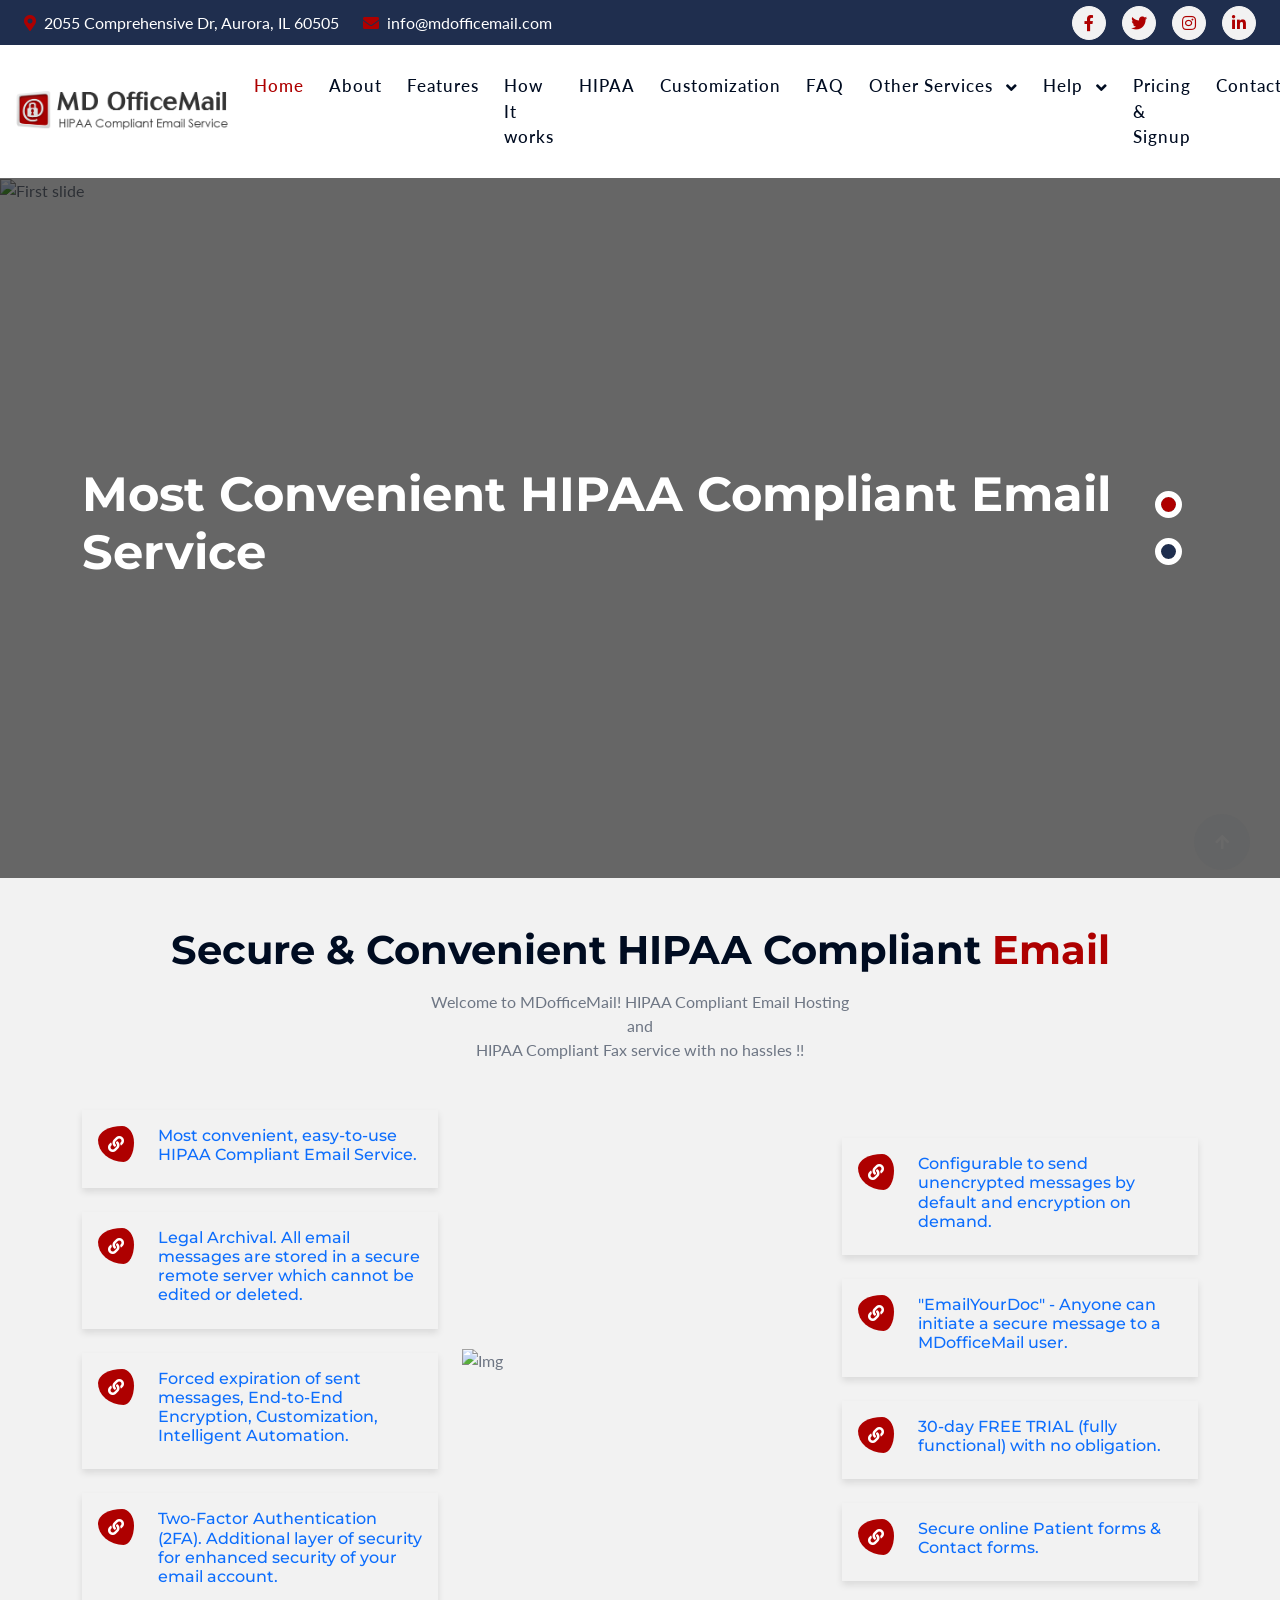
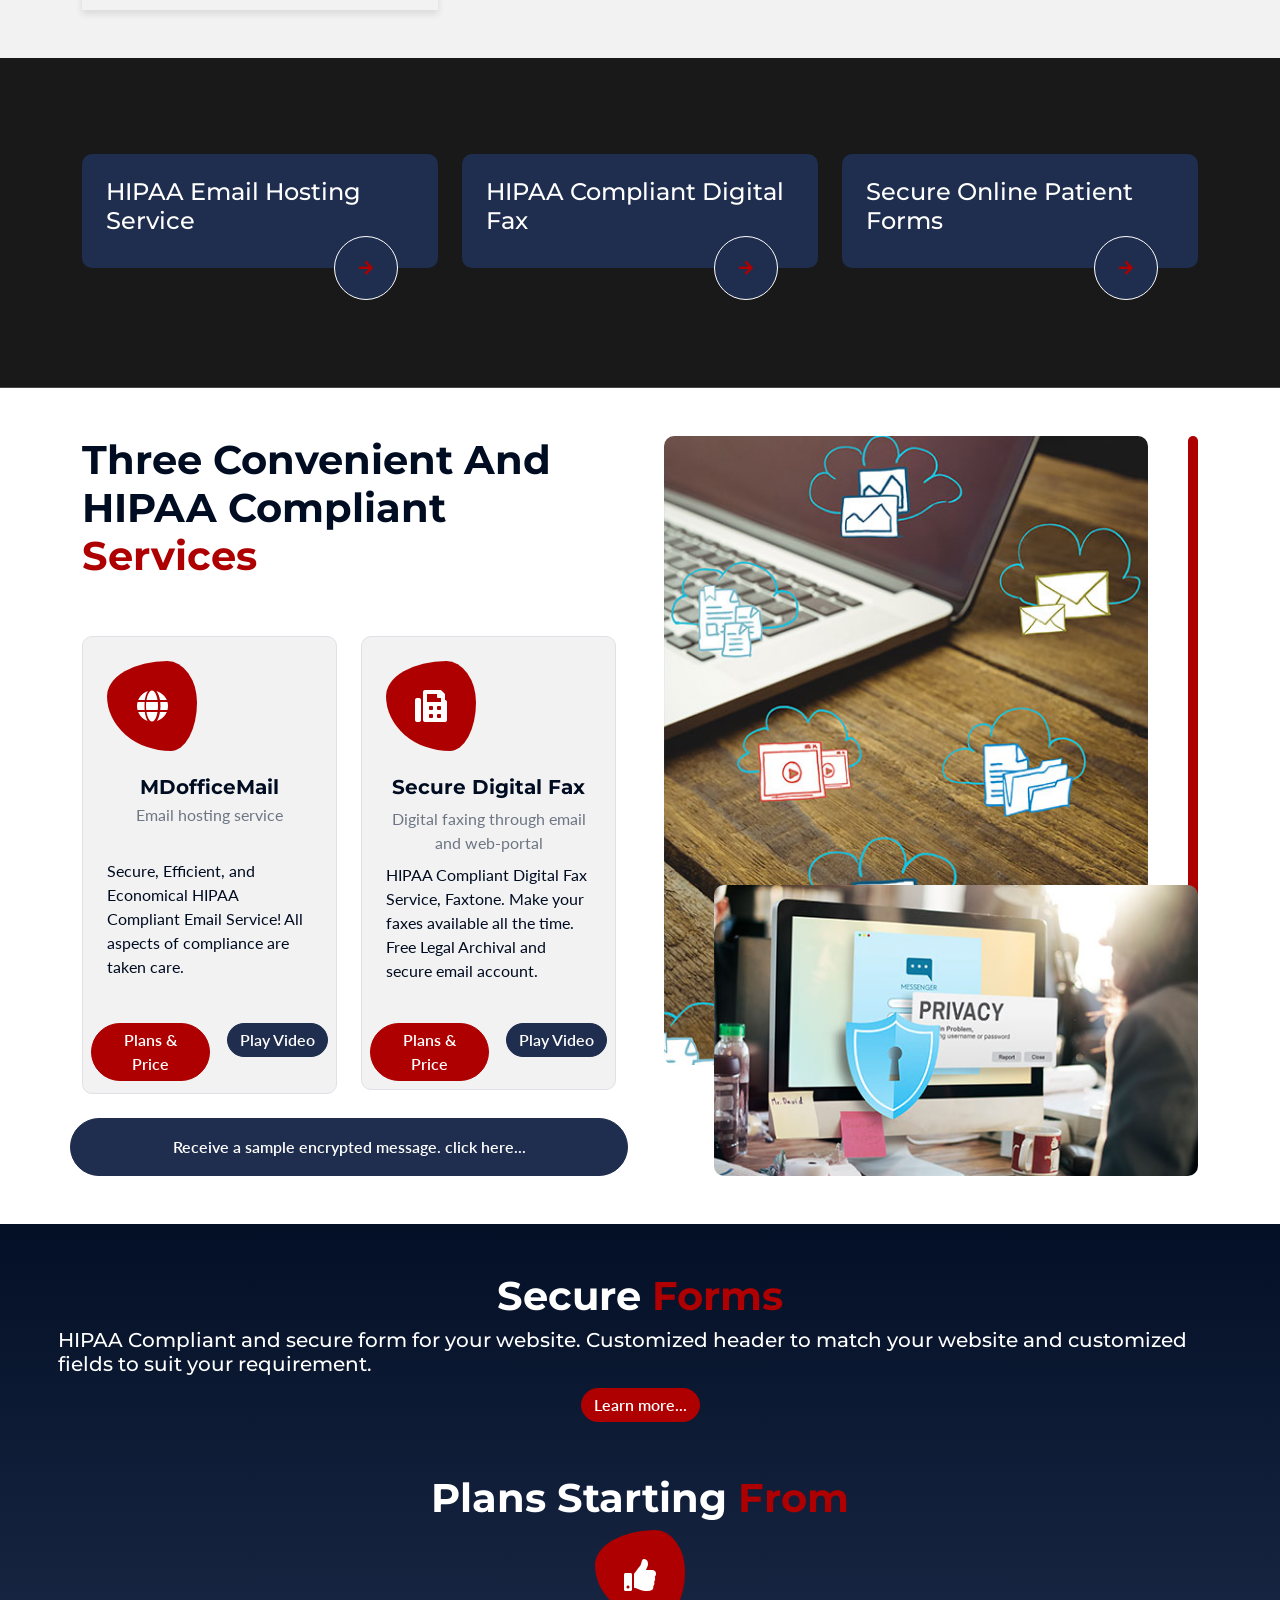
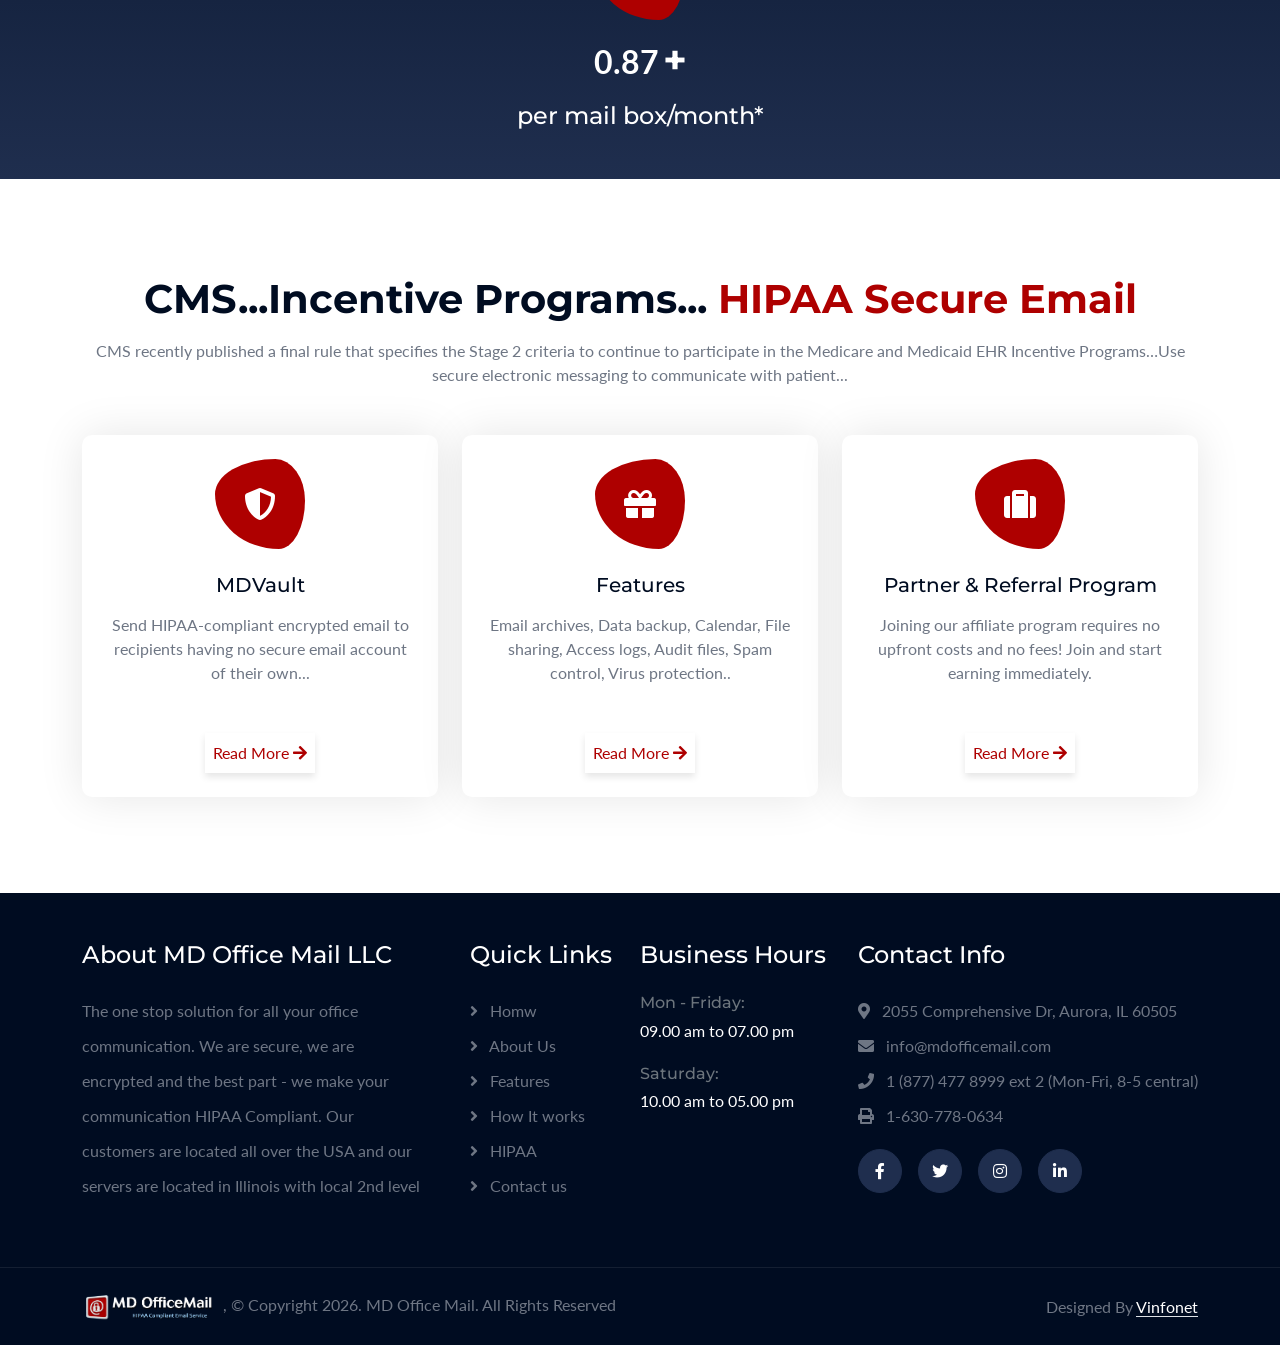
==== mdofficemail2/index.html @ 96d179c7 "first commit" ====
<!DOCTYPE html>
<html lang="en">

<head>
    <meta charset="utf-8">
    <title>HIPAA Compliant Email</title>
    <meta content="width=device-width, initial-scale=1.0" name="viewport">
    <meta content="" name="keywords">
    <meta content="" name="description">

    <!-- Google Web Fonts -->
    <link rel="preconnect" href="https://fonts.googleapis.com">
    <link rel="preconnect" href="https://fonts.gstatic.com" crossorigin>
    <link
        href="https://fonts.googleapis.com/css2?family=Lato:ital,wght@0,400;0,700;0,900;1,400;1,700;1,900&family=Montserrat:ital,wght@0,100..900;1,100..900&display=swap"
        rel="stylesheet">

    <!-- Icon Font Stylesheet -->
    <link rel="stylesheet" href="https://use.fontawesome.com/releases/v5.15.4/css/all.css" />
    <link href="https://cdn.jsdelivr.net/npm/bootstrap-icons@1.4.1/font/bootstrap-icons.css" rel="stylesheet">

    <!-- Libraries Stylesheet -->
    <link href="lib/animate/animate.min.css" rel="stylesheet">
    <link href="lib/owlcarousel/assets/owl.carousel.min.css" rel="stylesheet">


    <!-- Customized Bootstrap Stylesheet -->
    <link href="css/bootstrap.min.css" rel="stylesheet">

    <!-- Template Stylesheet -->
    <link href="css/style.css" rel="stylesheet">
</head>

<body>

    <!-- Spinner Start -->
    <div id="spinner"
        class="show bg-white position-fixed translate-middle w-100 vh-100 top-50 start-50 d-flex align-items-center justify-content-center">
        <div class="spinner-border text-primary" style="width: 3rem; height: 3rem;" role="status">
            <span class="sr-only">Loading...</span>
        </div>
    </div>
    <!-- Spinner End -->

    <!-- Topbar Start -->
    <div class="container-fluid topbar bg-secondary d-none d-xl-block w-100">
        <div class="container-fluid">
            <div class="row gx-0 align-items-center" style="height: 45px;">
                <div class="col-lg-6 text-center text-lg-start mb-lg-0">
                    <div class="d-flex flex-wrap">
                        <a href="#" class="text-white me-4"><i class="fas fa-map-marker-alt text-primary me-2"></i>2055
                            Comprehensive Dr, Aurora, IL 60505</a>

                        <a href="mailto:example@gmail.com" class="text-white me-0"><i
                                class="fas fa-envelope text-primary me-2"></i>info@mdofficemail.com</a>
                    </div>
                </div>
                <div class="col-lg-6 text-center text-lg-end">
                    <div class="d-flex align-items-center justify-content-end">
                        <a href="#" class="btn btn-light btn-sm-square rounded-circle me-3"><i
                                class="fab fa-facebook-f"></i></a>
                        <a href="#" class="btn btn-light btn-sm-square rounded-circle me-3"><i
                                class="fab fa-twitter"></i></a>
                        <a href="#" class="btn btn-light btn-sm-square rounded-circle me-3"><i
                                class="fab fa-instagram"></i></a>
                        <a href="#" class="btn btn-light btn-sm-square rounded-circle me-0"><i
                                class="fab fa-linkedin-in"></i></a>
                    </div>
                </div>
            </div>
        </div>
    </div>
    <!-- Topbar End -->

    <!-- Navbar & Hero Start -->
    <div class="container-fluid nav-bar sticky-top px-0 px-lg-0 py-2 py-lg-0">
        <div class="container-fluid">
            <nav class="navbar navbar-expand-lg navbar-light">
                <a href="" class="navbar-brand p-0">

                    <img src="img/logo.png" alt="Logo">
                </a>
                <button class="navbar-toggler" type="button" data-bs-toggle="collapse" data-bs-target="#navbarCollapse">
                    <span class="fa fa-bars"></span>
                </button>
                <div class="collapse navbar-collapse" id="navbarCollapse">
                    <div class="navbar-nav mx-auto py-0">
                        <a href="index.html" class="nav-item nav-link active">Home</a>
                        <a href="about.html" class="nav-item nav-link">About</a>
                        <a href="features.html" class="nav-item nav-link">Features</a>
                        <a href="how-it-works.html" class="nav-item nav-link">How It works</a>
                        <a href="hipaa.html" class="nav-item nav-link">HIPAA</a>
                        <a href="customization.html" class="nav-item nav-link">Customization</a>
                        <a href="faq.html" class="nav-item nav-link">FAQ</a>
                        <div class="nav-item dropdown">
                            <a href="#" class="nav-link dropdown-toggle" data-bs-toggle="dropdown">Other Services </a>
                            <div class="dropdown-menu m-0">
                                <a href="feature.html" class="dropdown-item">Our Feature</a>
                                <a href="cars.html" class="dropdown-item">Our Cars</a>
                                <a href="team.html" class="dropdown-item">Our Team</a>
                                <a href="testimonial.html" class="dropdown-item">Testimonial</a>
                                <a href="404.html" class="dropdown-item">404 Page</a>
                            </div>
                        </div>
                        <div class="nav-item dropdown">
                            <a href="#" class="nav-link dropdown-toggle" data-bs-toggle="dropdown">Help </a>
                            <div class="dropdown-menu m-0">
                                <a href="feature.html" class="dropdown-item">Our Feature</a>
                                <a href="cars.html" class="dropdown-item">Our Cars</a>
                                <a href="team.html" class="dropdown-item">Our Team</a>
                                <a href="testimonial.html" class="dropdown-item">Testimonial</a>
                                <a href="404.html" class="dropdown-item">404 Page</a>
                            </div>
                        </div>

                        <a href="pricing-signup.html" class="nav-item nav-link">Pricing & Signup</a>

                        <a href="contact.html" class="nav-item nav-link">Contact</a>
                    </div>
                    <a href="#" class="btn btn-primary rounded-pill py-2 px-4">Login</a>
                </div>
            </nav>
        </div>
    </div>
    <!-- Navbar & Hero End -->

    <!-- Carousel Start -->
    <div class="header-carousel">
        <div id="carouselId" class="carousel slide" data-bs-ride="carousel" data-bs-interval="30000"
            data-bs-interval="true">
            <ol class="carousel-indicators">
                <li data-bs-target="#carouselId" data-bs-slide-to="0" class="active" aria-current="true"
                    aria-label="First slide"></li>
                <li data-bs-target="#carouselId" data-bs-slide-to="1" aria-label="Second slide"></li>
            </ol>
            <div class="carousel-inner" role="listbox">
                <div class="carousel-item active">
                    <img src="img/carousel-1.jpg" class="img-fluid w-100" alt="First slide" />
                    <div class="carousel-caption">
                        <div class="container py-4">
                            <div class="row g-5">

                                <div class="col-lg-12 d-none d-lg-flex fadeInRight animated"
                                    data-animation="fadeInRight" data-delay="1s" style="animation-delay: 1s;">
                                    <div class="text-start">
                                        <h1 class="display-5 text-white">Most Convenient HIPAA Compliant Email Service
                                        </h1>

                                    </div>
                                </div>
                            </div>
                        </div>
                    </div>
                </div>
                <div class="carousel-item ">
                    <img src="img/carousel-1.jpg" class="img-fluid w-100" alt="First slide" />
                    <div class="carousel-caption">
                        <div class="container py-4">
                            <div class="row g-5">

                                <div class="col-lg-12 d-none d-lg-flex fadeInRight animated"
                                    data-animation="fadeInRight" data-delay="1s" style="animation-delay: 1s;">
                                    <div class="text-start">
                                        <h1 class="display-5 text-white">Most Convenient HIPAA Compliant Email Service
                                        </h1>

                                    </div>
                                </div>
                            </div>
                        </div>
                    </div>
                </div>
            </div>
        </div>
    </div>
    <!-- Carousel End -->

    <!-- Secure & Convenient HIPAA Compliant Email Start -->
    <div class="container-fluid feature py-5">
        <div class="container ">
            <div class="text-center mx-auto pb-5 wow fadeInUp" data-wow-delay="0.1s">
                <h1 class="display-6 text-capitalize mb-3">Secure & Convenient HIPAA Compliant <span
                        class="text-primary">Email</span></h1>
                <p class="mb-0">
                    Welcome to MDofficeMail! HIPAA Compliant Email Hosting
                    <br>
                    and
                    <br>
                    HIPAA Compliant Fax service with no hassles !!
                </p>
            </div>
            <div class="row g-4 align-items-center">
                <div class="col-xl-4">
                    <div class="row gy-4 gx-0">
                        <div class="col-12 wow fadeInUp shadow-lg p-3" data-wow-delay="0.1s">
                            <div class="feature-item">
                                <div class="feature-icon">
                                    <span class="fa fa-link fa-1x text-white"></span>
                                </div>
                                <div class="ms-4">
                                    <h6 class="fs-6"><a href="" class="text-blue">
                                            Most convenient, easy-to-use HIPAA Compliant Email Service.
                                        </a> </h6>
                                </div>
                            </div>
                        </div>
                        <div class="col-12 wow fadeInUp shadow-lg p-3" data-wow-delay="0.1s">
                            <div class="feature-item">
                                <div class="feature-icon">
                                    <span class="fa fa-link fa-1x text-white"></span>
                                </div>
                                <div class="ms-4">
                                    <h6 class="fs-6"><a href="" class="text-blue">
                                            Legal Archival. All email messages are stored in a secure remote server
                                            which cannot be edited or deleted.
                                        </a> </h6>
                                </div>
                            </div>
                        </div>
                        <div class="col-12 wow fadeInUp shadow-lg p-3" data-wow-delay="0.1s">
                            <div class="feature-item">
                                <div class="feature-icon">
                                    <span class="fa fa-link fa-1x text-white"></span>
                                </div>
                                <div class="ms-4">
                                    <h6 class="fs-6"><a href="" class="text-blue">
                                            Forced expiration of sent messages, End-to-End Encryption, Customization,
                                            Intelligent Automation.
                                        </a> </h6>
                                </div>
                            </div>
                        </div>
                        <div class="col-12 wow fadeInUp shadow-lg p-3" data-wow-delay="0.1s">
                            <div class="feature-item">
                                <div class="feature-icon">
                                    <span class="fa fa-link fa-1x text-white"></span>
                                </div>
                                <div class="ms-4">
                                    <h6 class="fs-6"><a href="" class="text-blue">
                                            Two-Factor Authentication (2FA). Additional layer of security for enhanced
                                            security of your email account.
                                        </a> </h6>
                                </div>
                            </div>
                        </div>



                    </div>
                </div>
                <div class="col-lg-12 col-xl-4 wow fadeInUp" data-wow-delay="0.2s">
                    <img src="img/Secure-convenient.jpg" class="img-fluid w-100" style="object-fit: cover;" alt="Img">
                </div>
                <div class="col-xl-4">
                    <div class="row gy-4 gx-0">
                        <div class="col-12 wow fadeInUp shadow-lg p-3" data-wow-delay="0.1s">
                            <div class="feature-item">
                                <div class="feature-icon">
                                    <span class="fa fa-link fa-1x text-white"></span>
                                </div>
                                <div class="ms-4">
                                    <h6 class="fs-6"><a href="" class="text-blue">
                                            Configurable to send unencrypted messages by default and encryption on
                                            demand.
                                        </a> </h6>
                                </div>
                            </div>
                        </div>
                        <div class="col-12 wow fadeInUp shadow-lg p-3" data-wow-delay="0.1s">
                            <div class="feature-item">
                                <div class="feature-icon">
                                    <span class="fa fa-link fa-1x text-white"></span>
                                </div>
                                <div class="ms-4">
                                    <h6 class="fs-6"><a href="" class="text-blue">
                                            "EmailYourDoc" - Anyone can initiate a secure message to a MDofficeMail
                                            user.
                                        </a> </h6>
                                </div>
                            </div>
                        </div>
                        <div class="col-12 wow fadeInUp shadow-lg p-3" data-wow-delay="0.1s">
                            <div class="feature-item">
                                <div class="feature-icon">
                                    <span class="fa fa-link fa-1x text-white"></span>
                                </div>
                                <div class="ms-4">
                                    <h6 class="fs-6"><a href="" class="text-blue">
                                            30-day FREE TRIAL (fully functional) with no obligation.
                                        </a> </h6>
                                </div>
                            </div>
                        </div>
                        <div class="col-12 wow fadeInUp shadow-lg p-3" data-wow-delay="0.1s">
                            <div class="feature-item">
                                <div class="feature-icon">
                                    <span class="fa fa-link fa-1x text-white"></span>
                                </div>
                                <div class="ms-4">
                                    <h6 class="fs-6"><a href="" class="text-blue">
                                            Secure online Patient forms & Contact forms.
                                        </a> </h6>
                                </div>
                            </div>
                        </div>


                    </div>
                </div>
            </div>
        </div>
    </div>
    <!-- Secure & Convenient HIPAA Compliant Email End -->
 <!-- HIPAA Email Hosting Service  Start -->
    <div class="container-fluid steps py-5">
        <div class="container py-5">
          
         
            <div class="row g-4">
                <div class="col-lg-4 wow fadeInUp" data-wow-delay="0.1s">
                    <div class="steps-item p-4 mb-4">
                        <h4>  HIPAA Email Hosting Service </h4>
                        
              <a href="#" class="setps-number"><i class="fa fa-arrow-right text-primary" aria-hidden="true"></i></a>
                    </div>
                </div>
                <div class="col-lg-4 wow fadeInUp" data-wow-delay="0.3s">
                    <div class="steps-item p-4 mb-4">
                        <h4>  HIPAA Compliant Digital Fax</h4>
                       
                         <a href="#" class="setps-number"><i class="fa fa-arrow-right text-primary" aria-hidden="true"></i></a> 
                    </div>
                </div>
            <div class="col-lg-4 wow fadeInUp" data-wow-delay="0.3s">
                    <div class="steps-item p-4 mb-4">
                        <h4>    Secure Online Patient Forms</h4>
                       
                         <a href="#" class="setps-number"><i class="fa fa-arrow-right text-primary" aria-hidden="true"></i></a> 
                    </div>
                </div>
            </div>
        </div>
    </div>
    <!-- HIPAA Email Hosting Service  End -->

    <!-- Three convenient and HIPAA Compliant services Start -->
    <div class="container-fluid overflow-hidden about py-5">
        <div class="container ">
            <div class="row g-5">
                <div class="col-xl-6 wow fadeInLeft" data-wow-delay="0.2s">
                    <div class="about-item">
                        <div class="pb-5">
                            <h1 class="display-6 text-capitalize">Three convenient and HIPAA Compliant <span
                                    class="text-primary">services</span></h1>

                        </div>
                        <div class="row g-4">
                            <div class="col-lg-6">
                                <div class="about-item-inner border ">
                                    <div class="p-4">
                                        <div class="about-icon mb-4">
                                            <!-- <img src="img/about-icon-1.png" class="img-fluid w-50 h-50" alt="Icon"> -->
                                            <i class="fa fa-globe fa-2x text-white"></i>
                                        </div>
                                        <h5 class="mb-1 fw-bold">MDofficeMail</h5>
                                        <p class="mb-0">Email hosting service </p>
                                        <br>
                                        <p class="text-dark my-2 text-start">
                                            Secure, Efficient, and Economical HIPAA Compliant Email Service! All aspects
                                            of compliance are taken care.
                                        </p>

                                    </div>
                                    <div class="d-block col-12 p-2">
                                        <div class="col-lg-6 float-start">
                                            <a href="#" class="btn btn-primary rounded-pill py-1 my-1   float-start ">
                                                Plans & Price</a>
                                        </div>
                                        <div class="col-lg-6 float-end d-flex justify-content-end align-items-center">
                                            <a href="#"
                                                class="btn btn-secondary rounded-pill py-1 my-1  float-start">Play
                                                Video</a>
                                        </div>
                                    </div>

                                </div>
                                
                            </div>
                            <div class="col-lg-6">
                                <div class="about-item-inner border ">

                                    <div class="p-4">
                                        <div class="about-icon mb-4">
                                            <i class="fa fa-fax fa-2x text-white"></i>
                                        </div>
                                        <h5 class=" fw-bold">Secure Digital Fax</h5>
                                        <p class="mb-0">Digital faxing through email and web-portal</p>
                                        <p class="text-dark my-2 text-start">
                                            HIPAA Compliant Digital Fax Service, Faxtone. Make your faxes available all
                                            the time. Free Legal Archival and secure email account.
                                        </p>
                                    </div>
                                    <div class="d-block col-12 p-2">
                                        <div class="col-lg-6 float-start">
                                            <a href="#" class="btn btn-primary rounded-pill py-1   float-start "> Plans
                                                & Price</a>
                                        </div>
                                        <div class="col-lg-6 float-end d-flex justify-content-end align-items-center">
                                            <a href="#" class="btn btn-secondary rounded-pill py-1 float-start"> Play
                                                Video</a>
                                        </div>
                                    </div>
                                </div>
                            </div>
                            <a href="#" class="btn btn-secondary rounded-pill d-flex justify-content-center py-3">
 Receive a sample encrypted message. click here...</a>
                        </div>


                    </div>
                </div>
                <div class="col-xl-6 wow fadeInRight" data-wow-delay="0.2s">
                    <div class="about-img">
                        <div class="img-1">
                            <img src="img/Three-convenient.jpg" class="img-fluid rounded h-100 w-100" alt="">
                        </div>
                        <div class="img-2">
                            <img src="img/Three-convenient2.jpg" class="img-fluid rounded w-100" alt="">
                        </div>
                    </div>
                </div>
                
            </div>
        </div>
    </div>
    <!-- Three convenient and HIPAA Compliant services  End -->

    <!-- Plans starting from stari -->
    <div class="container-fluid counter bg-secondary py-5">
        <div class="container ">
            <div class="row g-5">
                   <div class=" col-12 p-0 fadeInUp wow">
                    <h1 class="display-6 text-capitalize text-center text-white  ">Secure  <span class="text-primary">Forms</span></h1>
                 <h5 class="text-white">   HIPAA Compliant and secure form for your website. Customized header to match your website and customized fields to suit your requirement. 
                 </h5>
                 <div class="text-center">
                 <a href="#" class="btn btn-primary rounded-pill py-1 my-1 text-center ">
                                                Learn more...</a>
                </div>
                </div>
               
                <div class="col-md-12 col-lg-12 col-xl-12 wow fadeInUp" data-wow-delay="0.1s">
                  
                    <h1 class="display-6 text-white text-capitalize text-center ">  Plans starting   <span class="text-primary">from</span></h1>
                    <div class="counter-item text-center">
                        <div class="counter-item-icon mx-auto">
                            <i class="fas fa-thumbs-up fa-2x text-white"></i>
                        </div>
                        <div class="counter-counting my-3">
                            <span class="text-white fs-2 fw-bold" data-toggle="counter-up">2.91</span>
                            <span class="h1 fw-bold text-white">+</span>
                        </div>
                        <h4 class="text-white mb-0">per mail box/month*</h4>
                    </div>
                </div>
           
            </div>
        </div>
    </div>
    <!-- Plans starting from end -->

    <!-- CMS...Incentive Programs...HIPAA Secure Email Start -->
    <div class="container-fluid service py-5">
        <div class="container py-5">
            <div class="text-center mx-auto pb-5 wow fadeInUp" data-wow-delay="0.1s" >
                <h1 class="display-6 text-capitalize mb-3">CMS...Incentive Programs... <span class="text-primary">HIPAA Secure Email</span></h1>
                <p class="mb-0">CMS recently published a final rule that specifies the Stage 2 
                    criteria to continue to participate in the Medicare and Medicaid EHR Incentive Programs…Use secure electronic messaging to communicate with patient...
                </p>
            </div>
            <div class="row g-4">
                <div class="col-md-6 col-lg-4 wow fadeInUp" data-wow-delay="0.1s">
                    <div class="service-item p-4">
                        <div class="service-icon mb-4">
                            <i class=" fa fa-shield-alt text-white fa-2x"></i>
                        </div>
                        <h5 class="mb-3">MDVault</h5>
                        <p class="mb-0">Send HIPAA-compliant encrypted email to recipients having no secure email account of their own...</p>
                        <a href="#" class="bg-white shadow-lg p-2 mt-5">Read More <i class="fa fa-arrow-right"></i></a>
                    </div>
                </div>
               <div class="col-md-6 col-lg-4 wow fadeInUp" data-wow-delay="0.1s">
                    <div class="service-item p-4">
                        <div class="service-icon mb-4">
                            <i class="fa fa-gift text-white fa-2x"></i>
                        </div>
                        <h5 class="mb-3">Features</h5>
                        <p class="mb-0">Email archives, Data backup, Calendar, File sharing, Access logs, Audit files, Spam control, Virus protection..</p>
                        <a href="#" class="bg-white shadow-lg p-2 mt-5">Read More <i class="fa fa-arrow-right"></i></a>
                    </div>
                </div>
                  <div class="col-md-6 col-lg-4 wow fadeInUp" data-wow-delay="0.1s">
                    <div class="service-item p-4">
                        <div class="service-icon mb-4">
                            <i class="fa fa-suitcase text-white fa-2x"></i>
                        </div>
                        <h5 class="mb-3">Partner & Referral Program</h5>
                        <p class="mb-0">Joining our affiliate program requires no upfront costs and no fees! Join and start earning immediately.</p>
                        <a href="#" class="bg-white shadow-lg p-2 mt-5">Read More <i class="fa fa-arrow-right"></i></a>
                    </div>
                </div>
            </div>
        </div>
    </div>
    <!-- CMS...Incentive Programs...HIPAA Secure Email End -->

   
    <!-- Blog Start -->
    <!-- <div class="container-fluid blog py-5">
        <div class="container py-5">
            <div class="text-center mx-auto pb-5 wow fadeInUp" data-wow-delay="0.1s" style="max-width: 800px;">
                <h1 class="display-5 text-capitalize mb-3">Cental<span class="text-primary"> Blog & News</span></h1>
                <p class="mb-0">Lorem ipsum dolor sit amet, consectetur adipisicing elit. Ut amet nemo expedita
                    asperiores commodi accusantium at cum harum, excepturi, quia tempora cupiditate! Adipisci facilis
                    modi quisquam quia distinctio,
                </p>
            </div>
            <div class="row g-4">
                <div class="col-lg-4 wow fadeInUp" data-wow-delay="0.1s">
                    <div class="blog-item">
                        <div class="blog-img">
                            <img src="img/blog-1.jpg" class="img-fluid rounded-top w-100" alt="Image">
                        </div>
                        <div class="blog-content rounded-bottom p-4">
                            <div class="blog-date">30 Dec 2025</div>
                            <div class="blog-comment my-3">
                                <div class="small"><span class="fa fa-user text-primary"></span><span
                                        class="ms-2">Martin.C</span></div>
                                <div class="small"><span class="fa fa-comment-alt text-primary"></span><span
                                        class="ms-2">6 Comments</span></div>
                            </div>
                            <a href="#" class="h4 d-block mb-3">Rental Cars how to check driving fines?</a>
                            <p class="mb-3">Lorem, ipsum dolor sit amet consectetur adipisicing elit. Eius libero soluta
                                impedit eligendi? Quibusdam, laudantium.</p>
                            <a href="#" class="">Read More <i class="fa fa-arrow-right"></i></a>
                        </div>
                    </div>
                </div>
                <div class="col-lg-4 wow fadeInUp" data-wow-delay="0.3s">
                    <div class="blog-item">
                        <div class="blog-img">
                            <img src="img/blog-2.jpg" class="img-fluid rounded-top w-100" alt="Image">
                        </div>
                        <div class="blog-content rounded-bottom p-4">
                            <div class="blog-date">25 Dec 2025</div>
                            <div class="blog-comment my-3">
                                <div class="small"><span class="fa fa-user text-primary"></span><span
                                        class="ms-2">Martin.C</span></div>
                                <div class="small"><span class="fa fa-comment-alt text-primary"></span><span
                                        class="ms-2">6 Comments</span></div>
                            </div>
                            <a href="#" class="h4 d-block mb-3">Rental cost of sport and other cars</a>
                            <p class="mb-3">Lorem, ipsum dolor sit amet consectetur adipisicing elit. Eius libero soluta
                                impedit eligendi? Quibusdam, laudantium.</p>
                            <a href="#" class="">Read More <i class="fa fa-arrow-right"></i></a>
                        </div>
                    </div>
                </div>
                <div class="col-lg-4 wow fadeInUp" data-wow-delay="0.5s">
                    <div class="blog-item">
                        <div class="blog-img">
                            <img src="img/blog-3.jpg" class="img-fluid rounded-top w-100" alt="Image">
                        </div>
                        <div class="blog-content rounded-bottom p-4">
                            <div class="blog-date">27 Dec 2025</div>
                            <div class="blog-comment my-3">
                                <div class="small"><span class="fa fa-user text-primary"></span><span
                                        class="ms-2">Martin.C</span></div>
                                <div class="small"><span class="fa fa-comment-alt text-primary"></span><span
                                        class="ms-2">6 Comments</span></div>
                            </div>
                            <a href="#" class="h4 d-block mb-3">Document required for car rental</a>
                            <p class="mb-3">Lorem, ipsum dolor sit amet consectetur adipisicing elit. Eius libero soluta
                                impedit eligendi? Quibusdam, laudantium.</p>
                            <a href="#" class="">Read More <i class="fa fa-arrow-right"></i></a>
                        </div>
                    </div>
                </div>
            </div>
        </div>
    </div> -->
    <!-- Blog End -->

    <!-- Banner Start -->
    <!-- <div class="container-fluid banner pb-5 wow zoomInDown" data-wow-delay="0.1s">
        <div class="container pb-5">
            <div class="banner-item rounded">
                <img src="img/banner-1.jpg" class="img-fluid rounded w-100" alt="">
                <div class="banner-content">
                    <h2 class="text-primary">Rent Your Car</h2>
                    <h1 class="text-white">Interested in Renting?</h1>
                    <p class="text-white">Don't hesitate and send us a message.</p>
                    <div class="banner-btn">
                        <a href="#" class="btn btn-secondary rounded-pill py-3 px-4 px-md-5 me-2">WhatchApp</a>
                        <a href="#" class="btn btn-primary rounded-pill py-3 px-4 px-md-5 ms-2">Contact Us</a>
                    </div>
                </div>
            </div>
        </div>
    </div> -->
    <!-- Banner End -->

    <!-- Team Start -->
    <!-- <div class="container-fluid team pb-5">
        <div class="container pb-5">
            <div class="text-center mx-auto pb-5 wow fadeInUp" data-wow-delay="0.1s" style="max-width: 800px;">
                <h1 class="display-5 text-capitalize mb-3">Customer<span class="text-primary"> Suport</span> Center</h1>
                <p class="mb-0">Lorem ipsum dolor sit amet, consectetur adipisicing elit. Ut amet nemo expedita
                    asperiores commodi accusantium at cum harum, excepturi, quia tempora cupiditate! Adipisci facilis
                    modi quisquam quia distinctio,
                </p>
            </div>
            <div class="row g-4">
                <div class="col-md-6 col-lg-6 col-xl-3 wow fadeInUp" data-wow-delay="0.1s">
                    <div class="team-item p-4 pt-0">
                        <div class="team-img">
                            <img src="img/team-1.jpg" class="img-fluid rounded w-100" alt="Image">
                        </div>
                        <div class="team-content pt-4">
                            <h4>MARTIN DOE</h4>
                            <p>Profession</p>
                            <div class="team-icon d-flex justify-content-center">
                                <a class="btn btn-square btn-light rounded-circle mx-1" href=""><i
                                        class="fab fa-facebook-f"></i></a>
                                <a class="btn btn-square btn-light rounded-circle mx-1" href=""><i
                                        class="fab fa-twitter"></i></a>
                                <a class="btn btn-square btn-light rounded-circle mx-1" href=""><i
                                        class="fab fa-instagram"></i></a>
                                <a class="btn btn-square btn-light rounded-circle mx-1" href=""><i
                                        class="fab fa-linkedin-in"></i></a>
                            </div>
                        </div>
                    </div>
                </div>
                <div class="col-md-6 col-lg-6 col-xl-3 wow fadeInUp" data-wow-delay="0.3s">
                    <div class="team-item p-4 pt-0">
                        <div class="team-img">
                            <img src="img/team-2.jpg" class="img-fluid rounded w-100" alt="Image">
                        </div>
                        <div class="team-content pt-4">
                            <h4>MARTIN DOE</h4>
                            <p>Profession</p>
                            <div class="team-icon d-flex justify-content-center">
                                <a class="btn btn-square btn-light rounded-circle mx-1" href=""><i
                                        class="fab fa-facebook-f"></i></a>
                                <a class="btn btn-square btn-light rounded-circle mx-1" href=""><i
                                        class="fab fa-twitter"></i></a>
                                <a class="btn btn-square btn-light rounded-circle mx-1" href=""><i
                                        class="fab fa-instagram"></i></a>
                                <a class="btn btn-square btn-light rounded-circle mx-1" href=""><i
                                        class="fab fa-linkedin-in"></i></a>
                            </div>
                        </div>
                    </div>
                </div>
                <div class="col-md-6 col-lg-6 col-xl-3 wow fadeInUp" data-wow-delay="0.5s">
                    <div class="team-item p-4 pt-0">
                        <div class="team-img">
                            <img src="img/team-3.jpg" class="img-fluid rounded w-100" alt="Image">
                        </div>
                        <div class="team-content pt-4">
                            <h4>MARTIN DOE</h4>
                            <p>Profession</p>
                            <div class="team-icon d-flex justify-content-center">
                                <a class="btn btn-square btn-light rounded-circle mx-1" href=""><i
                                        class="fab fa-facebook-f"></i></a>
                                <a class="btn btn-square btn-light rounded-circle mx-1" href=""><i
                                        class="fab fa-twitter"></i></a>
                                <a class="btn btn-square btn-light rounded-circle mx-1" href=""><i
                                        class="fab fa-instagram"></i></a>
                                <a class="btn btn-square btn-light rounded-circle mx-1" href=""><i
                                        class="fab fa-linkedin-in"></i></a>
                            </div>
                        </div>
                    </div>
                </div>
                <div class="col-md-6 col-lg-6 col-xl-3 wow fadeInUp" data-wow-delay="0.7s">
                    <div class="team-item p-4 pt-0">
                        <div class="team-img">
                            <img src="img/team-4.jpg" class="img-fluid rounded w-100" alt="Image">
                        </div>
                        <div class="team-content pt-4">
                            <h4>MARTIN DOE</h4>
                            <p>Profession</p>
                            <div class="team-icon d-flex justify-content-center">
                                <a class="btn btn-square btn-light rounded-circle mx-1" href=""><i
                                        class="fab fa-facebook-f"></i></a>
                                <a class="btn btn-square btn-light rounded-circle mx-1" href=""><i
                                        class="fab fa-twitter"></i></a>
                                <a class="btn btn-square btn-light rounded-circle mx-1" href=""><i
                                        class="fab fa-instagram"></i></a>
                                <a class="btn btn-square btn-light rounded-circle mx-1" href=""><i
                                        class="fab fa-linkedin-in"></i></a>
                            </div>
                        </div>
                    </div>
                </div>
            </div>
        </div>
    </div> -->
    <!-- Team End -->

    <!-- Testimonial Start -->
    <!-- <div class="container-fluid testimonial pb-5">
        <div class="container pb-5">
            <div class="text-center mx-auto pb-5 wow fadeInUp" data-wow-delay="0.1s" style="max-width: 800px;">
                <h1 class="display-5 text-capitalize mb-3">Our Clients<span class="text-primary"> Riviews</span></h1>
                <p class="mb-0">Lorem ipsum dolor sit amet, consectetur adipisicing elit. Ut amet nemo expedita
                    asperiores commodi accusantium at cum harum, excepturi, quia tempora cupiditate! Adipisci facilis
                    modi quisquam quia distinctio,
                </p>
            </div>
            <div class="owl-carousel testimonial-carousel wow fadeInUp" data-wow-delay="0.1s">
                <div class="testimonial-item">
                    <div class="testimonial-quote"><i class="fa fa-quote-right fa-2x"></i>
                    </div>
                    <div class="testimonial-inner p-4">
                        <img src="img/testimonial-1.jpg" class="img-fluid" alt="">
                        <div class="ms-4">
                            <h4>Person Name</h4>
                            <p>Profession</p>
                            <div class="d-flex text-primary">
                                <i class="fas fa-star"></i>
                                <i class="fas fa-star"></i>
                                <i class="fas fa-star"></i>
                                <i class="fas fa-star"></i>
                                <i class="fas fa-star text-body"></i>
                            </div>
                        </div>
                    </div>
                    <div class="border-top rounded-bottom p-4">
                        <p class="mb-0">Lorem ipsum dolor sit amet consectetur adipisicing elit. Quam soluta neque ab
                            repudiandae reprehenderit ipsum eos cumque esse repellendus impedit.</p>
                    </div>
                </div>
                <div class="testimonial-item">
                    <div class="testimonial-quote"><i class="fa fa-quote-right fa-2x"></i>
                    </div>
                    <div class="testimonial-inner p-4">
                        <img src="img/testimonial-2.jpg" class="img-fluid" alt="">
                        <div class="ms-4">
                            <h4>Person Name</h4>
                            <p>Profession</p>
                            <div class="d-flex text-primary">
                                <i class="fas fa-star"></i>
                                <i class="fas fa-star"></i>
                                <i class="fas fa-star"></i>
                                <i class="fas fa-star text-body"></i>
                                <i class="fas fa-star text-body"></i>
                            </div>
                        </div>
                    </div>
                    <div class="border-top rounded-bottom p-4">
                        <p class="mb-0">Lorem ipsum dolor sit amet consectetur adipisicing elit. Quam soluta neque ab
                            repudiandae reprehenderit ipsum eos cumque esse repellendus impedit.</p>
                    </div>
                </div>
                <div class="testimonial-item">
                    <div class="testimonial-quote"><i class="fa fa-quote-right fa-2x"></i>
                    </div>
                    <div class="testimonial-inner p-4">
                        <img src="img/testimonial-3.jpg" class="img-fluid" alt="">
                        <div class="ms-4">
                            <h4>Person Name</h4>
                            <p>Profession</p>
                            <div class="d-flex text-primary">
                                <i class="fas fa-star"></i>
                                <i class="fas fa-star"></i>
                                <i class="fas fa-star text-body"></i>
                                <i class="fas fa-star text-body"></i>
                                <i class="fas fa-star text-body"></i>
                            </div>
                        </div>
                    </div>
                    <div class="border-top rounded-bottom p-4">
                        <p class="mb-0">Lorem ipsum dolor sit amet consectetur adipisicing elit. Quam soluta neque ab
                            repudiandae reprehenderit ipsum eos cumque esse repellendus impedit.</p>
                    </div>
                </div>
            </div>
        </div>
    </div> -->
    <!-- Testimonial End -->

    <!-- Footer Start -->
    <div class="container-fluid footer py-5 wow fadeIn" data-wow-delay="0.2s">
        <div class="container">
            <div class="row g-5">
                <div class="col-md-6 col-lg-6 col-xl-4">
                    <div class="footer-item d-flex flex-column">
                        <div class="footer-item">
                            <h4 class="text-white mb-4">About MD Office Mail LLC</h4>
                           
                            <p class="mb-3">
                                The one stop solution for all your office communication. We are secure, we are encrypted and the best 
                                part - we make your communication HIPAA Compliant. Our customers are located all over the USA and our servers are located in Illinois with local 2nd level

                            </p>
                        <!-- <img src="img/logowit.png" class="img-fluid  w-75"/> -->
                        </div>
                       
                    </div>
                </div>
                <div class="col-md-6 col-lg-6 col-xl-2">
                    <div class="footer-item d-flex flex-column">
                        <h4 class="text-white mb-4">Quick Links</h4>
                        <a href="#"><i class="fas fa-angle-right me-2"></i> Homw</a>
                        <a href="#"><i class="fas fa-angle-right me-2"></i> About Us</a>
                        <a href="#"><i class="fas fa-angle-right me-2"></i> Features</a>
                        <a href="#"><i class="fas fa-angle-right me-2"></i> How It works</a>
                        
                        <a href="#"><i class="fas fa-angle-right me-2"></i> HIPAA</a>
<a href="#"><i class="fas fa-angle-right me-2"></i> Contact us</a>




                    </div>
                </div>
                <div class="col-md-6 col-lg-6 col-xl-2 p-0">
                    <div class="footer-item d-flex flex-column">
                        <h4 class="text-white mb-4">Business Hours</h4>
                        <div class="mb-3">
                            <h6 class="text-muted mb-0">Mon - Friday:</h6>
                            <p class="text-white mb-0">09.00 am to 07.00 pm</p>
                        </div>
                        <div class="mb-3">
                            <h6 class="text-muted mb-0">Saturday:</h6>
                            <p class="text-white mb-0">10.00 am to 05.00 pm</p>
                        </div>
                        <!-- <div class="mb-3">
                            <h6 class="text-muted mb-0">Vacation:</h6>
                            <p class="text-white mb-0">All Sunday is our vacation</p>
                        </div> -->
                    </div>
                </div>
                <div class="col-md-6 col-lg-6 col-xl-4">
                    <div class="footer-item d-flex flex-column">
                        <h4 class="text-white mb-4">Contact Info</h4>
                        <a href="#"><i class="fa fa-map-marker-alt me-2"></i> 2055 Comprehensive Dr, Aurora, IL 60505</a>
                        <a href="mailto:info@example.com"><i class="fas fa-envelope me-2"></i> info@mdofficemail.com</a>
                        <a href="tel:+"><i class="fas fa-phone me-2"></i> 1 (877) 477 8999 ext 2
(Mon-Fri, 8-5 central) </a>
                        <a href="tel:+012 345 67890" class="mb-3"><i class="fas fa-print me-2"></i> 1-630-778-0634</a>
                        <div class="d-flex">
                            <a class="btn btn-secondary btn-md-square rounded-circle me-3" href=""><i
                                    class="fab fa-facebook-f text-white"></i></a>
                            <a class="btn btn-secondary btn-md-square rounded-circle me-3" href=""><i
                                    class="fab fa-twitter text-white"></i></a>
                            <a class="btn btn-secondary btn-md-square rounded-circle me-3" href=""><i
                                    class="fab fa-instagram text-white"></i></a>
                            <a class="btn btn-secondary btn-md-square rounded-circle me-0" href=""><i
                                    class="fab fa-linkedin-in text-white"></i></a>
                        </div>
                    </div>
                </div>
            </div>
        </div>
    </div> 
    <!-- Footer End -->

    <!-- Copyright Start -->
     <div class="container-fluid copyright py-4">
        <div class="container">
            <div class="row g-4 align-items-center">
                <div class="col-md-6 text-center text-md-start mb-md-0">
                    <span class="text-body"><a href="#" class=" text-white">
                        <img src="img/logowit.png" class="img-fluid  w-25"/>
                    </a>, © Copyright 2026. MD Office Mail. All Rights Reserved</span>
                </div>
                <div class="col-md-6 text-center text-md-end text-body">
                  
                    Designed By <a class="border-bottom text-white" href="#"> Vinfonet</a>
                  
                </div>
            </div>
        </div>
    </div> 
    <!-- Copyright End -->


    <!-- Back to Top -->
    <a href="#" class="btn btn-secondary btn-lg-square rounded-circle back-to-top"><i class="fa fa-arrow-up"></i></a>


    <!-- JavaScript Libraries -->
    <script src="https://ajax.googleapis.com/ajax/libs/jquery/3.6.4/jquery.min.js"></script>
    <script src="https://cdn.jsdelivr.net/npm/bootstrap@5.0.0/dist/js/bootstrap.bundle.min.js"></script>
    <script src="lib/wow/wow.min.js"></script>
    <script src="lib/easing/easing.min.js"></script>
    <script src="lib/waypoints/waypoints.min.js"></script>
    <script src="lib/counterup/counterup.min.js"></script>
    <script src="lib/owlcarousel/owl.carousel.min.js"></script>


    <!-- Template Javascript -->
    <script src="js/main.js"></script>
</body>

</html>
---- mdofficemail2/css/style.css ----
/*** Spinner Start ***/
/*** Spinner ***/
#spinner {
    opacity: 0;
    visibility: hidden;
    transition: opacity .5s ease-out, visibility 0s linear .5s;
    z-index: 99999;
}

#spinner.show {
    transition: opacity .5s ease-out, visibility 0s linear 0s;
    visibility: visible;
    opacity: 1;
}
/*** Spinner End ***/

.back-to-top {
    position: fixed;
    right: 30px;
    bottom: 30px;
    transition: 0.5s;
    z-index: 99;
}

/*** Button Start ***/
.btn {
    font-weight: 600;
    transition: .5s;
}

.btn-square {
    width: 32px;
    height: 32px;
}

.btn-sm-square {
    width: 34px;
    height: 34px;
}

.btn-md-square {
    width: 44px;
    height: 44px;
}

.btn-lg-square {
    width: 56px;
    height: 56px;
}

.btn-xl-square {
    width: 66px;
    height: 66px;
}

.btn-square,
.btn-sm-square,
.btn-md-square,
.btn-lg-square,
.btn-xl-square {
    padding: 0;
    display: flex;
    align-items: center;
    justify-content: center;
    font-weight: normal;
}

.btn.btn-primary {
    color: var(--bs-white);
}

.btn.btn-primary:hover {
    background: var(--bs-secondary);
    border: 1px solid var(--bs-secondary);
}

.btn.btn-secondary {
    color: var(--bs-white);
}

.btn.btn-secondary:hover {
    background: var(--bs-primary);
    border: 1px solid var(--bs-primary);
}

.btn.btn-light {
    color: var(--bs-primary);
}

.btn.btn-light:hover {
    color: var(--bs-white);
    background: var(--bs-primary);
    border: 1px solid var(--bs-primary);
}

/*** Icon Animation Start ***/
@keyframes icon-animat {
    0%  {border-radius: 67% 33% 29% 71% / 39% 46% 54% 61%;}

    25% {border-radius: 69% 31% 19% 81% / 43% 37% 63% 57%;}

    50% {border-radius: 67% 33% 16% 84% / 57% 37% 63% 43%;}

    75% {border-radius: 77% 23% 61% 39% / 36% 61% 39% 64%;}

    100% {border-radius: 67% 33% 29% 71% / 39% 46% 54% 61%;}
}
/*** Icon Animation End ***/


/*** Navbar Start ***/
.nav-bar {
    background: var(--bs-white);
}

.sticky-top {
    transition: 1s;
}

.navbar-light .navbar-nav .nav-link {
    position: relative;
    margin-right: 25px;
    padding: 35px 0;
    letter-spacing: 1px;
    color: var(--bs-dark);
    font-size: 17px;
    font-weight: 500;
    outline: none;
    transition: .5s;
}

.sticky-top .navbar-light .navbar-nav .nav-link {
    padding: 20px 0;
    color: var(--bs-dark);
}

.navbar-light .navbar-nav .nav-link:hover,
.navbar-light .navbar-nav .nav-link.active {
    color: var(--bs-primary);
}

.navbar-light .navbar-brand img {
    max-height: 60px;
    transition: .5s;
}

.sticky-top .navbar-light .navbar-brand img {
    max-height: 50px;
}

.navbar .dropdown-toggle::after {
    border: none;
    content: "\f107";
    font-family: "Font Awesome 5 Free";
    font-weight: 600;
    vertical-align: middle;
    margin-left: 8px;
}

.dropdown .dropdown-menu a:hover {
    background: var(--bs-primary);
    color: var(--bs-white);
}

.navbar .nav-item:hover .dropdown-menu {
    transform: rotateX(0deg);
    visibility: visible;
    margin-top: 8px !important;
    background: var(--bs-light);
    transition: .5s;
    opacity: 1;
}

.text-blue{
    color: var(--bs-blue) !important
}
.mh-100{ min-height: 100px;}








































@media (min-width: 992px) {
    .navbar .nav-item .dropdown-menu {
    display: block;
    visibility: hidden;
    top: 100%;
    transform: rotateX(-75deg);
    transform-origin: 0% 0%;
    border: 0;
    border-radius: 10px;
    margin-top: 8px !important;
    transition: .5s;
    opacity: 0;
    }
}

@media (max-width: 991px) {
    .navbar.navbar-expand-lg .navbar-toggler {
        padding: 8px 15px;
        border: 1px solid var(--bs-primary);
        color: var(--bs-primary);
    }

    .sticky-top .navbar-light .navbar-nav .nav-link {
        padding: 12px 0;
    }
}
/*** Navbar End ***/

/*** Carousel Header Start ***/
.carousel .carousel-item img {
    object-fit: cover;
}

.carousel .carousel-item,
.carousel .carousel-item img {
    height: 700px;
}

.carousel-item .carousel-caption {
    position: absolute;
    width: 100%;
    height: 100%;
    left: 0;
    bottom: 0;
    background: rgba(0, 0, 0, .6);
    display: flex;
    align-items: center;
}

.carousel .carousel-indicators {
    left: 75%;
    top: 50%;
    margin-right: 25%;
    transform: translateY(-50%);
    flex-direction: column;
}

.carousel-indicators [data-bs-target] {
    display: flex;
    width: 15px;
    height: 15px;
    border: 6px solid var(--bs-white);
    border-radius: 15px;
    padding: 0;
    margin-top:10px;
    margin-bottom:10px;
    background-color: var(--bs-secondary);
    opacity: 1;
    transition: 0.5s;
}

.carousel-indicators [data-bs-target].active {
    background-color: var(--bs-primary);
}

@media (max-width: 992px) {
    .carousel-indicators [data-bs-target] {
        display: none;
    }
}
/*** Carousel Header End ***/

/*** Single Page Hero Header Start ***/
.bg-breadcrumb {
    position: relative;
    overflow: hidden;
    background: linear-gradient(rgba(31, 46, 78, 1), rgba(0, 12, 33, 0.8)), url(../img/fact-bg.jpg);
    background-position: center top;
    background-repeat: no-repeat;
    background-size: cover;
    padding: 60px 0 60px 0;
    transition: 0.5s;
}

.bg-breadcrumb .breadcrumb {
    position: relative;
}

.bg-breadcrumb .breadcrumb .breadcrumb-item a {
    color: var(--bs-white);
}
/*** Single Page Hero Header End ***/

/*** Features Start ***/
.feature {
    background: var(--bs-light);
}

.feature .feature-item {
    display: flex;
    border-radius: 10px;
}

.feature .feature-item .feature-icon span {
   padding: 10px;
    display: flex;
    align-items: center;
    justify-content: center;
    color: var(--bs-secondary);
    background: var(--bs-primary);
    border-radius: 67% 33% 29% 71% / 39% 46% 54% 61%;;
    animation-name: icon-animat;
    animation-duration: 5s;
    animation-delay: 1s;
    animation-direction: alternate;
    animation-iteration-count: infinite;
    transition: 0.5s;
}

/*** Features End ***/

/*** About Start ***/
.about .about-item .about-item-inner {
    display: flex;
    flex-direction: column;
    align-items: center;
    justify-content: center;
    text-align: center;
    border-radius: 10px;
    background: var(--bs-light);
    transition: 0.5s;
}

.about .about-item .about-item-inner .about-icon {
    width: 90px; 
    height: 90px; 
    border-radius: 67% 33% 29% 71% / 39% 46% 54% 61%;
    display: flex;
    align-items: center;
    justify-content: center;
    color: var(--bs-secondary);
    background: var(--bs-primary);
    animation-name: icon-animat;
    animation-duration: 5s;
    animation-delay: 1s;
    animation-direction: alternate;
    animation-iteration-count: infinite;
    transition: 0.5s;
}

.about .about-img {
    position: relative;
    overflow: hidden;
    width: 100%;
    height: 100%;
    
}

.about .about-img .img-1 {
    height: 85%;
    margin-right: 50px;
}

.about .about-img .img-2 {
    position: absolute;
    width: 100%; 
    bottom: 0; 
    right: 0;
    padding-left: 50px;
    border-radius: 10px;
}

.about .about-img::after {
    content: "";
    position: absolute;
    width: 10px;
    height: 98%;
    top: 0;
    right: 0;
    border-radius: 10px;
    background: var(--bs-primary);
    z-index: -1;
}

.about .about-item .text-item {
    position: relative;
    padding-left: 25px;
}

.about .about-item .text-item::after {
    content: "";
    position: absolute;
    width: 5px;
    height: 100%;
    top: 0;
    left: 0;
    border-radius: 10px;
    background: var(--bs-secondary);
}
/*** About End ***/


/*** Fact Counter Start ***/
.counter {
    background: linear-gradient(rgba(0, 12, 33, 0.9), rgba(31, 46, 78, 0.9)), url(../img/Secure-Forms-s.jpg);
    background-position: center center;
    background-repeat: no-repeat;
    background-size: cover;
}

.counter .counter-item .counter-item-icon {
    width: 90px; 
    height: 90px; 
    border-radius: 67% 33% 29% 71% / 39% 46% 54% 61%;
    display: flex;
    align-items: center;
    justify-content: center;
    color: var(--bs-secondary);
    background: var(--bs-primary);
    animation-name: icon-animat;
    animation-duration: 5s;
    animation-delay: 1s;
    animation-direction: alternate;
    animation-iteration-count: infinite;
    transition: 0.5s;
}

/*** Fact Counter End ***/

/*** Services Start ***/
.service .service-item {
    position: relative;
    display: flex;
    flex-direction: column;
    align-items: center;
    justify-content: center;
    text-align: center;
    box-shadow: 0 0 45px rgba(0, 0, 0, .1);
    border-radius: 10px;
    background: var(--bs-white);
    transition: 0.5s;
}

.service .service-item:hover {
    display: flex;
    flex-direction: column;
    align-items: center;
    justify-content: center;
    text-align: center;
    border-radius: 60px;
    background: var(--bs-light);
}

.service .service-item::after {
    content: "";
    position: absolute;
    width: 100%;
    height: 100%;
    bottom: 0;
    left: 0;
    background: var(--bs-primary);
    border-radius: 10px;
    z-index: -1;
    transition: 0.5s;
    opacity: 0;
}

.service .service-item:hover::after {
    opacity: 1;
}

.service .service-item .service-icon {
    width: 90px; 
    height: 90px; 
    border-radius: 67% 33% 29% 71% / 39% 46% 54% 61%;
    display: flex;
    align-items: center;
    justify-content: center;
    color: var(--bs-secondary);
    background: var(--bs-primary);
    animation-name: icon-animat;
    animation-duration: 5s;
    animation-delay: 1s;
    animation-direction: alternate;
    animation-iteration-count: infinite;
    transition: 0.5s;
}
/*** Service End ***/

/*** Cars Categories Start ***/
.categories .categories-item {
    position: relative;
    border: 1px solid var(--bs-secondary);
    border-radius: 10px;
    transition: 0.5s;
}

.categories .categories-item:hover {
    border: 1px solid var(--bs-primary);
}

.categories .categories-item .categories-item-inner {
    position: relative;
    overflow: hidden;
    border-radius: 10px;
    transition: 0.5s;
}

.categories .categories-item .categories-item-inner:hover {
    box-shadow: 0 0 50px rgba(234, 0, 30, .3);
}

.categories .categories-item-inner .categories-img {
    background: var(--bs-light);
}

.categories .categories-item-inner .categories-content {
    border-top: 4px solid var(--bs-white);
    text-align: center;
    background: var(--bs-light);
}

.categories .categories-item-inner .categories-review {
    display: flex;
    align-items: center;
    justify-content: center;
}

.categories-carousel .owl-stage-outer {
    margin-top: 65px;
    margin-right: -1px;
}

.categories-carousel .owl-nav .owl-prev,
.categories-carousel .owl-nav .owl-next {
    position: absolute;
    top: -65px;
    padding: 10px 35px;
    color: var(--bs-white);
    background: var(--bs-primary);
    border-radius: 50px;
    transition: 0.5s;
}

.categories-carousel .owl-nav .owl-prev {
    left: 0 !important;
}

.categories-carousel .owl-nav .owl-next {
    right: 0;
}

.categories-carousel .owl-nav .owl-prev:hover,
.categories-carousel .owl-nav .owl-next:hover {
    background: var(--bs-secondary);
    color: var(--bs-white);
}
/*** Cars Categories End ***/


/*** Process Start ***/
.steps {
    background: linear-gradient(rgba(0, 0, 0, 0.9), rgba(0, 0, 0, 0.9)), url(../img/lins-s.jpg);
    background-position: center center;
    background-repeat: no-repeat;
    background-size: cover;
}


.steps .steps-item {
    position: relative;
    background: var(--bs-secondary);
    border-radius: 10px;
}

.steps .steps-item h4,
.steps .steps-item p {
    color: var(--bs-white);
}

.steps .steps-item .setps-number {
    position: absolute;
    width: 64px;
    height: 64px;
    bottom: 0; 
    right: 40px;
    font-weight: 900;
    border: 1px solid var(--bs-white); 
    border-radius: 64px;
    transform: translateY(50%);
    color: var(--bs-white);
    background: var(--bs-secondary);
    display: flex;
    align-items: center;
    justify-content: center;
}
/*** Process End ***/


/*** Blog Start ***/
.blog .blog-item {
    border-radius: 10px;
    transition: 0.5s;
}

.blog .blog-item:hover {
    box-shadow: 0 0 45px rgba(0, 0, 0, .2);
}

.blog .blog-item .blog-img {
    position: relative;
    overflow: hidden;
    border-top-left-radius: 10px;
    border-top-right-radius: 10px;
}

.blog .blog-item .blog-img::after {
    content: "";
    position: absolute;
    width: 100%;
    height: 0;
    bottom: 0;
    left: 0;
    background: rgba(255, 255, 255, 0.3);
    transition: 0.5s;
}

.blog .blog-item:hover .blog-img::after {
    height: 100%;
}

.blog .blog-item .blog-img img {
    transition: 0.5s;
}

.blog .blog-item:hover .blog-img img {
    transform: scale(1.2);
}  

.blog .blog-item .blog-content {
    position: relative;
    background: var(--bs-light);
}

.blog .blog-item .blog-content .blog-date {
    position: absolute;
    top: 0; 
    left: 25px; 
    transform: translateY(-50%);
    padding: 12px 25px;
    border-radius: 10px;
    color: var(--bs-white);
    background: var(--bs-primary);
}

.blog .blog-item .blog-content .blog-comment {
    display: flex;
    justify-content: space-between;
}
/*** Blog End ***/


/*** Banner Start ***/
.banner .banner-item {
    position: relative;
    width: 100%;
    height: 100%;
    border-radius: 10px;
    transition: 0.5s;
    z-index: 1;
}

.banner .banner-item::after {
    content: "";
    position: absolute;
    width: 100%;
    height: 100%;
    top: 0;
    left: 0;
    border-radius: 10px;
    background: rgba(0, 0, 0, .6);
    z-index: 2;
}

.banner .banner-item .banner-content {
    position: absolute;
    width: 100%;
    height: 100%;
    top: 0;
    right: 0;
    margin-left: 0;
    margin-bottom: 0;
    padding: 25px;
    border-radius: 10px;
    display: flex;
    flex-direction: column;
    justify-content: center;
    align-items: end;
    z-index: 5;
}

@media (min-width: 992px) {
    .banner .banner-item .banner-content h2 {
        font-size: 45px;
        margin-bottom: 20px;
    }

    .banner .banner-item .banner-content h1 {
        font-size: 72px;
        margin-bottom: 20px;
    }

    .banner .banner-item .banner-content p {
        font-size: 40px;
        margin-bottom: 20px;
    }
}
/*** Banner End ***/

/*** Team Start ***/
.team .team-item {
    position: relative;
    text-align: center;
    border-radius: 10px;
    margin-top: 100px;
    background: var(--bs-light);
    transition: 0.5s;
    z-index: 1;
}

.team .team-item::after {
    content: "";
    position: absolute;
    width: 100%;
    height: 0;
    bottom: 0;
    left: 0;
    border-radius: 10px;
    background: var(--bs-secondary);
    z-index: 2;
    transition: 0.5s;
}

.team .team-item:hover::after {
    height: 100%;
}

.team .team-item .team-content {
    position: relative;
    z-index: 5;
}

.team .team-item .team-content h4,
.team .team-item .team-content p {
    transition: 0.5s;
}

.team .team-item:hover .team-content h4 {
    color: var(--bs-white);
}
.team .team-item:hover .team-content p {
    color: var(--bs-white);
}

.team .team-item .team-img {
    position: relative;
    overflow: hidden;
    top: -100px;
    margin-bottom: -100px;
    border-radius: 10px;
    z-index: 3;
}

.team .team-item .team-img img {
    transition: 0.5s;
}

.team .team-item:hover .team-img img {
    transform: scale(1.1);
}

.team .team-item .team-img::after {
    content: "";
    position: absolute;
    width: 100%;
    height: 0;
    top: 0;
    left: 0;
    border-radius: 10px;
    background: rgba(255, 255, 255, .3);
    z-index: 4;
    transition: 0.5s;
}

.team .team-item:hover .team-img::after {
    height: 100%;
}
/*** Team End ***/

/*** Testimonial Start ***/
.testimonial-carousel .owl-stage-outer {
    margin-right: -1px;
}

.testimonial .testimonial-item {
    position: relative;
    margin-top: 35px;
    border: 1px solid var(--bs-secondary);
    border-radius: 10px;
}

.testimonial .testimonial-item .testimonial-quote {
    position: absolute;
    width: 70px;
    height: 70px;
    top: 0;
    right: 25px;
    transform: translateY(-50%);
    border-radius: 70px;
    color: var(--bs-white);
    background: var(--bs-secondary);
    display: flex;
    align-items: center;
    justify-content: center;
}

.testimonial .testimonial-item .testimonial-inner {
    display: flex;
    align-items: center;
    background: var(--bs-light);
    border-top-left-radius: 10px;
    border-top-right-radius: 10px;
}

.testimonial .testimonial-item .testimonial-inner img {
    width: 100px; 
    height: 100px; 
    border-radius: 100px;
    border: 4px solid var(--bs-white);
}

.testimonial-carousel .owl-dots {
    display: flex;
    justify-content: center;
}

.testimonial-carousel .owl-dots .owl-dot {
    width: 30px;
    height: 30px;
    border-radius: 30px;
    margin: 20px 10px 0 10px;
    background: var(--bs-primary);
    transition: 0.5s;
}

.testimonial-carousel .owl-dots .owl-dot.active {
    width: 30px;
    height: 30px;
    border-radius: 30px;
    background: var(--bs-secondary);
    transition: 0.5s;
}

.testimonial-carousel .owl-dots .owl-dot span {
    position: relative;
    margin-top: 50%;
    margin-left: 50%;
    transform: translate(-50%, -50%);
    display: flex;
    align-items: center;
    justify-content: center;
    text-align: center;
}

.testimonial-carousel .owl-dots .owl-dot.active span::after {
    background: var(--bs-primary);
}

.testimonial-carousel .owl-dots .owl-dot span::after {
    content: "";
    width: 15px;
    height: 15px;
    border-radius: 15px;
    position: absolute;
    top: 50%;
    left: 0;
    transform: translateY(-50%);
    display: flex;
    align-items: center;
    justify-content: center;
    text-align: center;
    background: var(--bs-white);
    transition: 0.5s;
}
/*** Testimonial End ***/

/*** Contact Start ***/
.contact .contact-add-item {
    border-radius: 10px;
    display: flex;
    flex-direction: column;
    align-items: center;
    justify-content: center;
    text-align: center;
    background: var(--bs-light);
}

.contact .contact-add-item .contact-icon {
    width: 90px; 
    height: 90px; 
    border-radius: 67% 33% 29% 71% / 39% 46% 54% 61%;
    display: flex;
    align-items: center;
    justify-content: center;
    color: var(--bs-secondary);
    background: var(--bs-primary);
    animation-name: icon-animat;
    animation-duration: 5s;
    animation-delay: 1s;
    animation-direction: alternate;
    animation-iteration-count: infinite;
    transition: 0.5s;
}

/*** Contact End ***/


/*** Footer Start ***/
.footer {
    background: var(--bs-dark);
}

.footer .footer-item a {
    line-height: 35px;
    color: var(--bs-body);
    transition: 0.5s;
}

.footer .footer-item p {
    line-height: 35px;
}

.footer .footer-item a:hover {
    letter-spacing: 1px;
    color: var(--bs-primary);
}

.footer .footer-item .footer-btn a,
.footer .footer-item .footer-btn a i {
    transition: 0.5s;
}

.footer .footer-item .footer-btn a:hover {
    background: var(--bs-white);
}

.footer .footer-item .footer-btn a:hover i {
    color: var(--bs-primary) !important;
}
/*** Footer End ***/

/*** copyright Start ***/
.copyright {
    border-top: 1px solid rgba(255, 255, 255, 0.08);
    background: var(--bs-dark);
}
/*** copyright end ***/
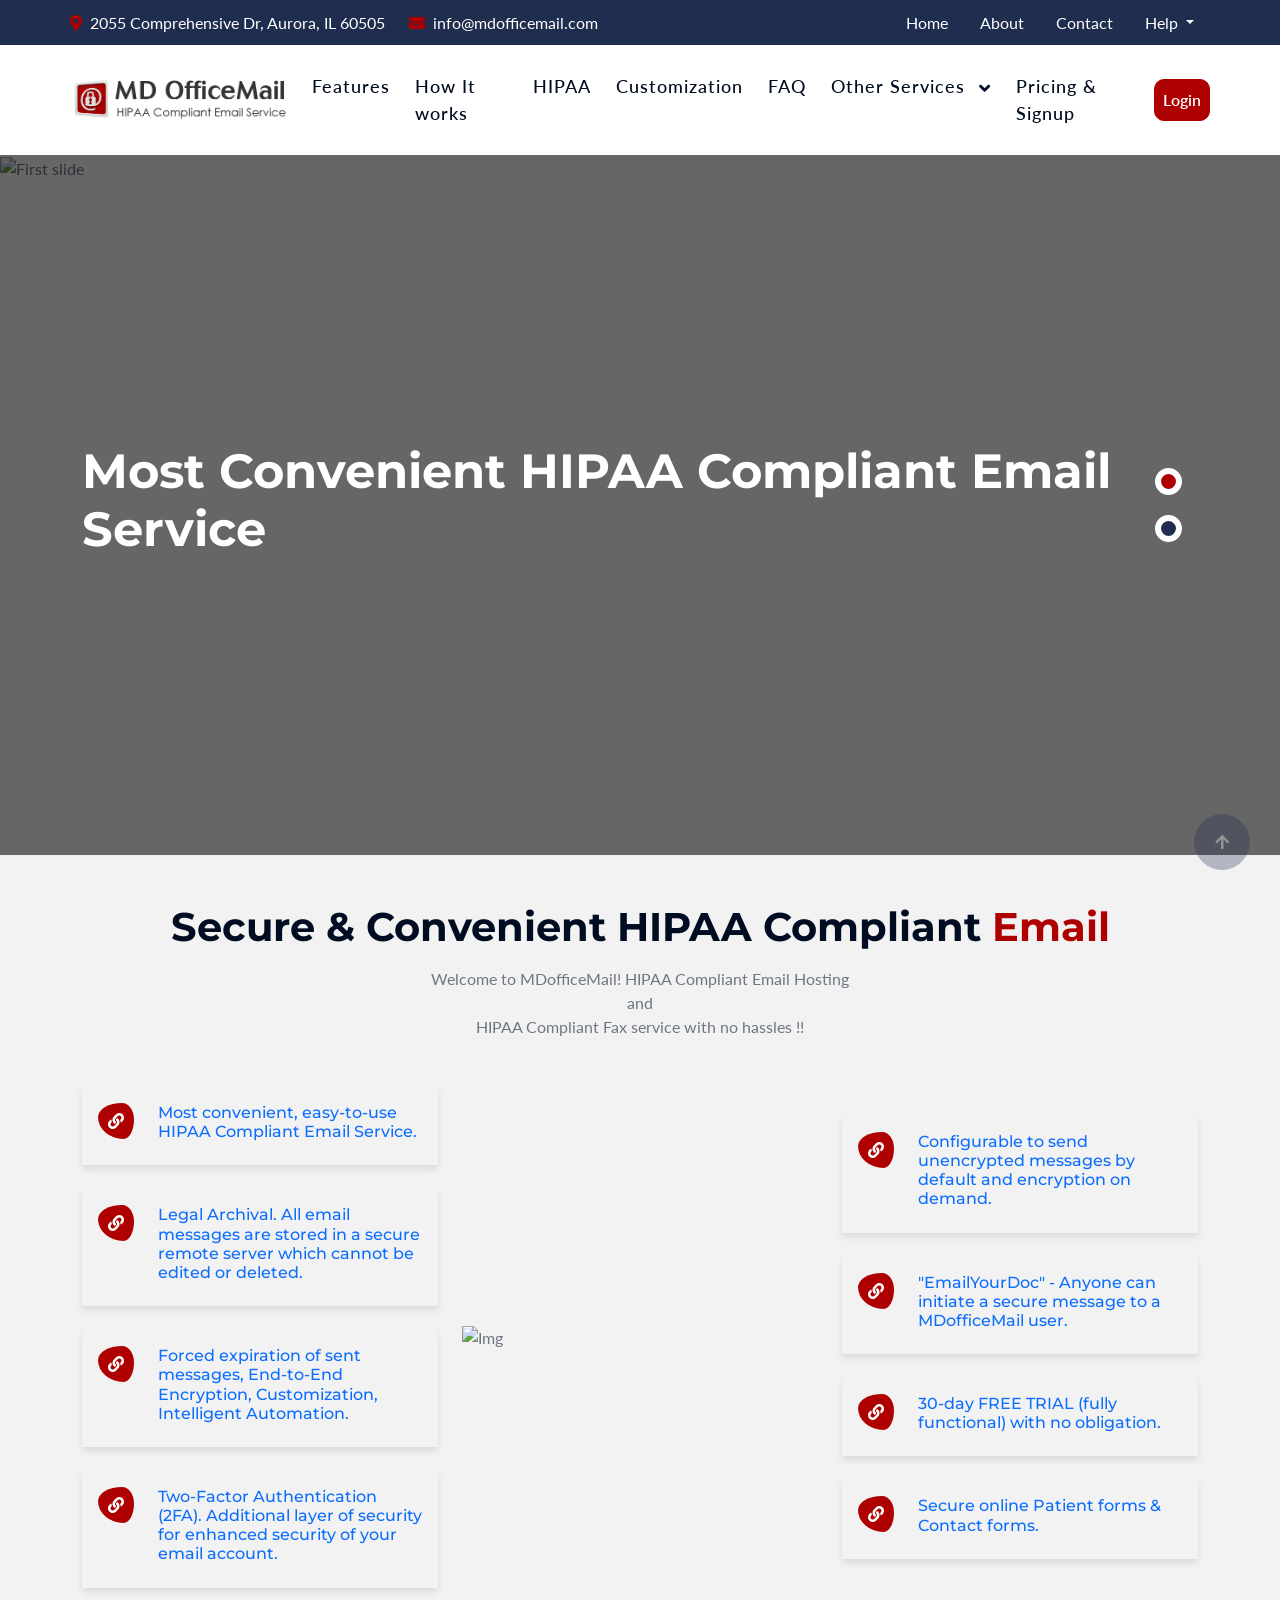
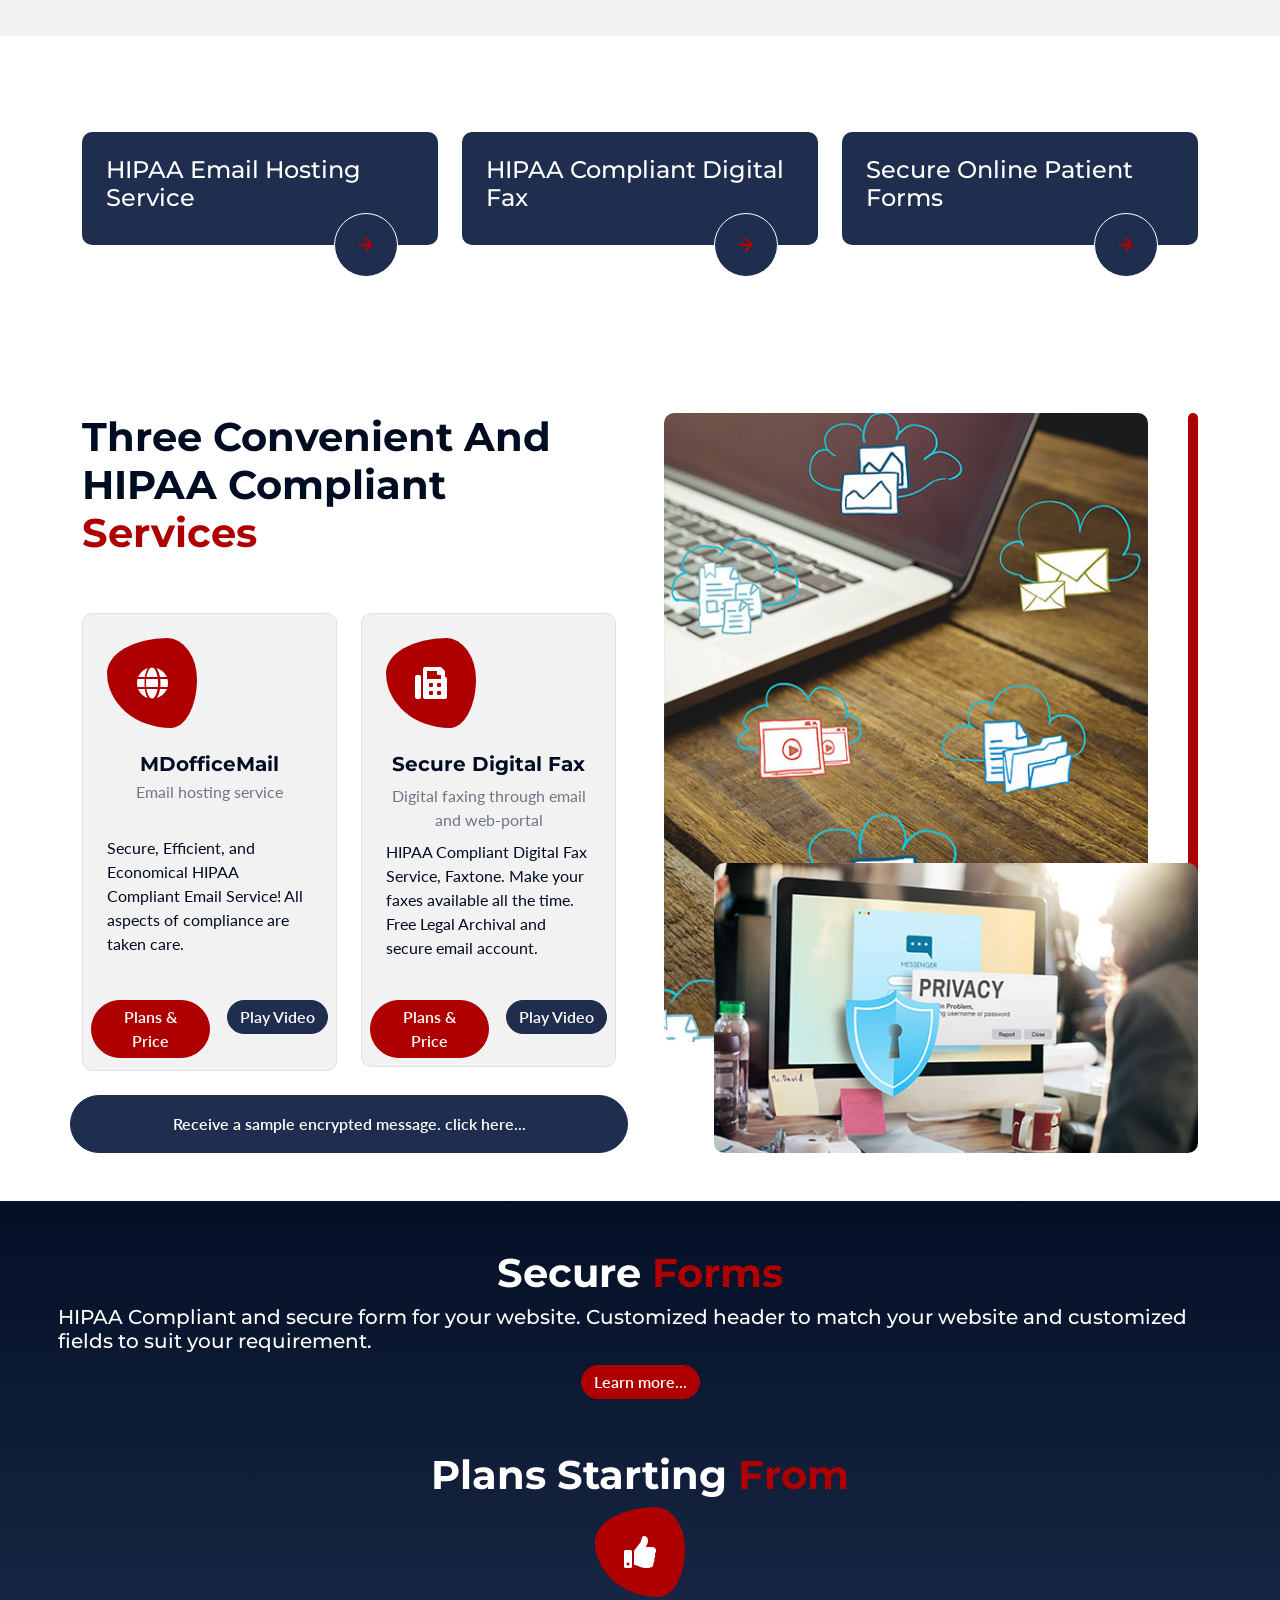
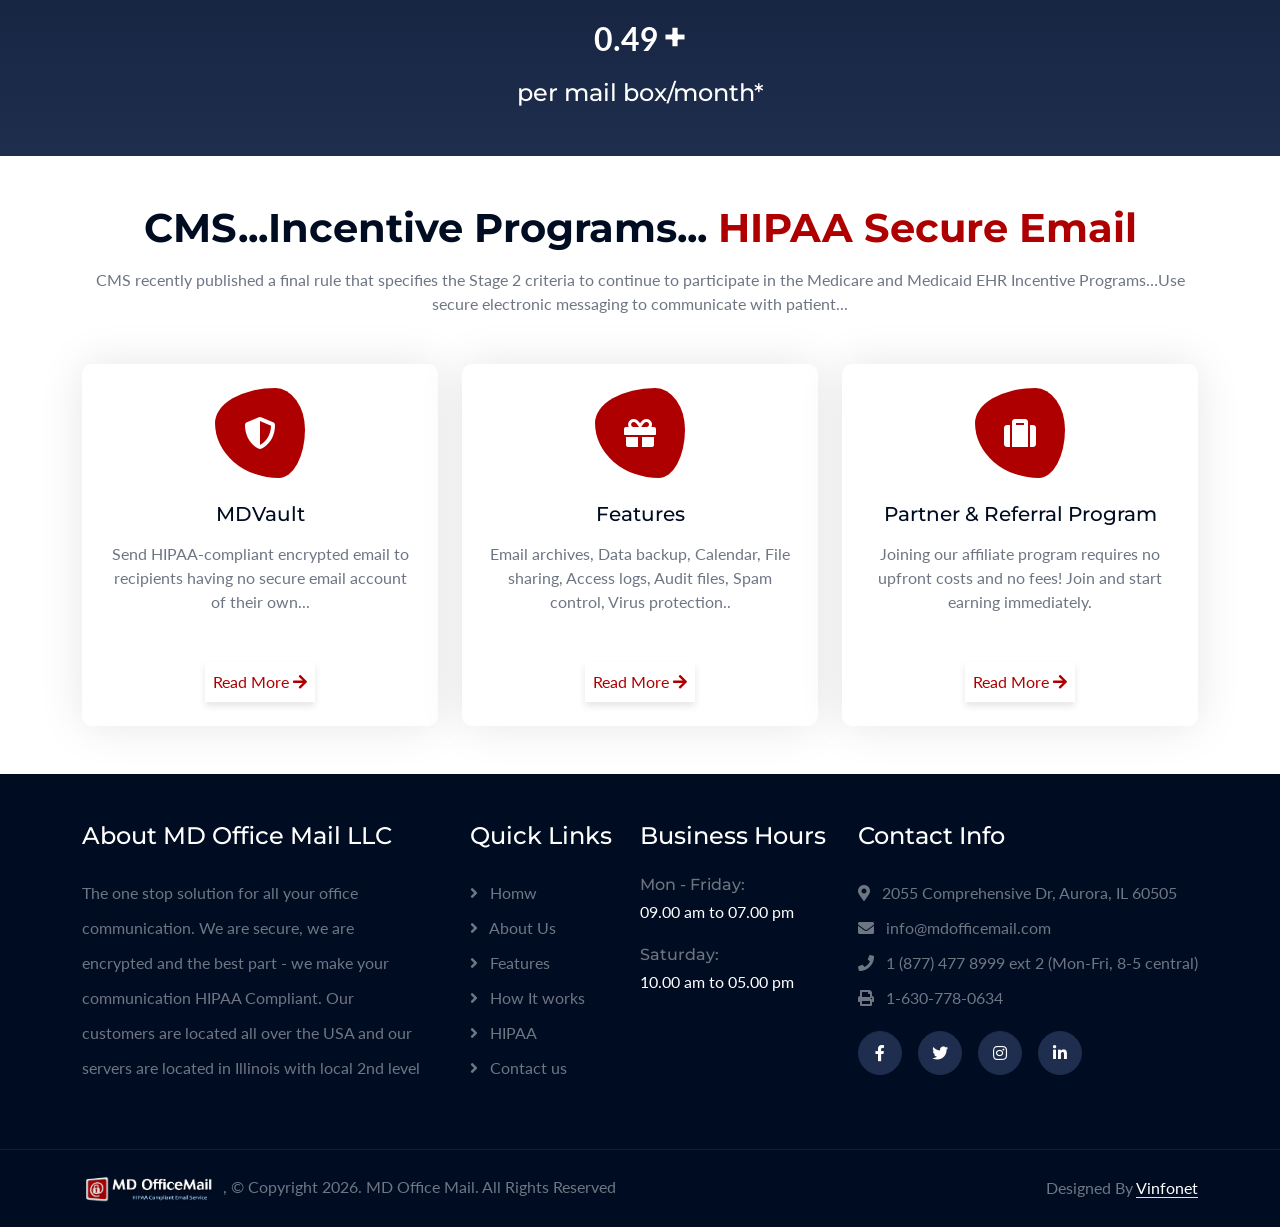
==== commit 6f9ac9d3: "test test" ====
--- a/mdofficemail2/index.html
+++ b/mdofficemail2/index.html
@@ -1,910 +1,907 @@
-<!DOCTYPE html>
-<html lang="en">
-
-<head>
-    <meta charset="utf-8">
-    <title>HIPAA Compliant Email</title>
-    <meta content="width=device-width, initial-scale=1.0" name="viewport">
-    <meta content="" name="keywords">
-    <meta content="" name="description">
-
-    <!-- Google Web Fonts -->
-    <link rel="preconnect" href="https://fonts.googleapis.com">
-    <link rel="preconnect" href="https://fonts.gstatic.com" crossorigin>
-    <link
-        href="https://fonts.googleapis.com/css2?family=Lato:ital,wght@0,400;0,700;0,900;1,400;1,700;1,900&family=Montserrat:ital,wght@0,100..900;1,100..900&display=swap"
-        rel="stylesheet">
-
-    <!-- Icon Font Stylesheet -->
-    <link rel="stylesheet" href="https://use.fontawesome.com/releases/v5.15.4/css/all.css" />
-    <link href="https://cdn.jsdelivr.net/npm/bootstrap-icons@1.4.1/font/bootstrap-icons.css" rel="stylesheet">
-
-    <!-- Libraries Stylesheet -->
-    <link href="lib/animate/animate.min.css" rel="stylesheet">
-    <link href="lib/owlcarousel/assets/owl.carousel.min.css" rel="stylesheet">
-
-
-    <!-- Customized Bootstrap Stylesheet -->
-    <link href="css/bootstrap.min.css" rel="stylesheet">
-
-    <!-- Template Stylesheet -->
-    <link href="css/style.css" rel="stylesheet">
-</head>
-
-<body>
-
-    <!-- Spinner Start -->
-    <div id="spinner"
-        class="show bg-white position-fixed translate-middle w-100 vh-100 top-50 start-50 d-flex align-items-center justify-content-center">
-        <div class="spinner-border text-primary" style="width: 3rem; height: 3rem;" role="status">
-            <span class="sr-only">Loading...</span>
-        </div>
-    </div>
-    <!-- Spinner End -->
-
-    <!-- Topbar Start -->
-    <div class="container-fluid topbar bg-secondary d-none d-xl-block w-100">
-        <div class="container-fluid">
-            <div class="row gx-0 align-items-center" style="height: 45px;">
-                <div class="col-lg-6 text-center text-lg-start mb-lg-0">
-                    <div class="d-flex flex-wrap">
-                        <a href="#" class="text-white me-4"><i class="fas fa-map-marker-alt text-primary me-2"></i>2055
-                            Comprehensive Dr, Aurora, IL 60505</a>
-
-                        <a href="mailto:example@gmail.com" class="text-white me-0"><i
-                                class="fas fa-envelope text-primary me-2"></i>info@mdofficemail.com</a>
-                    </div>
-                </div>
-                <div class="col-lg-6 text-center text-lg-end">
-                    <div class="d-flex align-items-center justify-content-end">
-                        <a href="#" class="btn btn-light btn-sm-square rounded-circle me-3"><i
-                                class="fab fa-facebook-f"></i></a>
-                        <a href="#" class="btn btn-light btn-sm-square rounded-circle me-3"><i
-                                class="fab fa-twitter"></i></a>
-                        <a href="#" class="btn btn-light btn-sm-square rounded-circle me-3"><i
-                                class="fab fa-instagram"></i></a>
-                        <a href="#" class="btn btn-light btn-sm-square rounded-circle me-0"><i
-                                class="fab fa-linkedin-in"></i></a>
-                    </div>
-                </div>
-            </div>
-        </div>
-    </div>
-    <!-- Topbar End -->
-
-    <!-- Navbar & Hero Start -->
-    <div class="container-fluid nav-bar sticky-top px-0 px-lg-0 py-2 py-lg-0">
-        <div class="container-fluid">
-            <nav class="navbar navbar-expand-lg navbar-light">
-                <a href="" class="navbar-brand p-0">
-
-                    <img src="img/logo.png" alt="Logo">
-                </a>
-                <button class="navbar-toggler" type="button" data-bs-toggle="collapse" data-bs-target="#navbarCollapse">
-                    <span class="fa fa-bars"></span>
-                </button>
-                <div class="collapse navbar-collapse" id="navbarCollapse">
-                    <div class="navbar-nav mx-auto py-0">
-                        <a href="index.html" class="nav-item nav-link active">Home</a>
-                        <a href="about.html" class="nav-item nav-link">About</a>
-                        <a href="features.html" class="nav-item nav-link">Features</a>
-                        <a href="how-it-works.html" class="nav-item nav-link">How It works</a>
-                        <a href="hipaa.html" class="nav-item nav-link">HIPAA</a>
-                        <a href="customization.html" class="nav-item nav-link">Customization</a>
-                        <a href="faq.html" class="nav-item nav-link">FAQ</a>
-                        <div class="nav-item dropdown">
-                            <a href="#" class="nav-link dropdown-toggle" data-bs-toggle="dropdown">Other Services </a>
-                            <div class="dropdown-menu m-0">
-                                <a href="feature.html" class="dropdown-item">Our Feature</a>
-                                <a href="cars.html" class="dropdown-item">Our Cars</a>
-                                <a href="team.html" class="dropdown-item">Our Team</a>
-                                <a href="testimonial.html" class="dropdown-item">Testimonial</a>
-                                <a href="404.html" class="dropdown-item">404 Page</a>
-                            </div>
-                        </div>
-                        <div class="nav-item dropdown">
-                            <a href="#" class="nav-link dropdown-toggle" data-bs-toggle="dropdown">Help </a>
-                            <div class="dropdown-menu m-0">
-                                <a href="feature.html" class="dropdown-item">Our Feature</a>
-                                <a href="cars.html" class="dropdown-item">Our Cars</a>
-                                <a href="team.html" class="dropdown-item">Our Team</a>
-                                <a href="testimonial.html" class="dropdown-item">Testimonial</a>
-                                <a href="404.html" class="dropdown-item">404 Page</a>
-                            </div>
-                        </div>
-
-                        <a href="pricing-signup.html" class="nav-item nav-link">Pricing & Signup</a>
-
-                        <a href="contact.html" class="nav-item nav-link">Contact</a>
-                    </div>
-                    <a href="#" class="btn btn-primary rounded-pill py-2 px-4">Login</a>
-                </div>
-            </nav>
-        </div>
-    </div>
-    <!-- Navbar & Hero End -->
-
-    <!-- Carousel Start -->
-    <div class="header-carousel">
-        <div id="carouselId" class="carousel slide" data-bs-ride="carousel" data-bs-interval="30000"
-            data-bs-interval="true">
-            <ol class="carousel-indicators">
-                <li data-bs-target="#carouselId" data-bs-slide-to="0" class="active" aria-current="true"
-                    aria-label="First slide"></li>
-                <li data-bs-target="#carouselId" data-bs-slide-to="1" aria-label="Second slide"></li>
-            </ol>
-            <div class="carousel-inner" role="listbox">
-                <div class="carousel-item active">
-                    <img src="img/carousel-1.jpg" class="img-fluid w-100" alt="First slide" />
-                    <div class="carousel-caption">
-                        <div class="container py-4">
-                            <div class="row g-5">
-
-                                <div class="col-lg-12 d-none d-lg-flex fadeInRight animated"
-                                    data-animation="fadeInRight" data-delay="1s" style="animation-delay: 1s;">
-                                    <div class="text-start">
-                                        <h1 class="display-5 text-white">Most Convenient HIPAA Compliant Email Service
-                                        </h1>
-
-                                    </div>
-                                </div>
-                            </div>
-                        </div>
-                    </div>
-                </div>
-                <div class="carousel-item ">
-                    <img src="img/carousel-1.jpg" class="img-fluid w-100" alt="First slide" />
-                    <div class="carousel-caption">
-                        <div class="container py-4">
-                            <div class="row g-5">
-
-                                <div class="col-lg-12 d-none d-lg-flex fadeInRight animated"
-                                    data-animation="fadeInRight" data-delay="1s" style="animation-delay: 1s;">
-                                    <div class="text-start">
-                                        <h1 class="display-5 text-white">Most Convenient HIPAA Compliant Email Service
-                                        </h1>
-
-                                    </div>
-                                </div>
-                            </div>
-                        </div>
-                    </div>
-                </div>
-            </div>
-        </div>
-    </div>
-    <!-- Carousel End -->
-
-    <!-- Secure & Convenient HIPAA Compliant Email Start -->
-    <div class="container-fluid feature py-5">
-        <div class="container ">
-            <div class="text-center mx-auto pb-5 wow fadeInUp" data-wow-delay="0.1s">
-                <h1 class="display-6 text-capitalize mb-3">Secure & Convenient HIPAA Compliant <span
-                        class="text-primary">Email</span></h1>
-                <p class="mb-0">
-                    Welcome to MDofficeMail! HIPAA Compliant Email Hosting
-                    <br>
-                    and
-                    <br>
-                    HIPAA Compliant Fax service with no hassles !!
-                </p>
-            </div>
-            <div class="row g-4 align-items-center">
-                <div class="col-xl-4">
-                    <div class="row gy-4 gx-0">
-                        <div class="col-12 wow fadeInUp shadow-lg p-3" data-wow-delay="0.1s">
-                            <div class="feature-item">
-                                <div class="feature-icon">
-                                    <span class="fa fa-link fa-1x text-white"></span>
-                                </div>
-                                <div class="ms-4">
-                                    <h6 class="fs-6"><a href="" class="text-blue">
-                                            Most convenient, easy-to-use HIPAA Compliant Email Service.
-                                        </a> </h6>
-                                </div>
-                            </div>
-                        </div>
-                        <div class="col-12 wow fadeInUp shadow-lg p-3" data-wow-delay="0.1s">
-                            <div class="feature-item">
-                                <div class="feature-icon">
-                                    <span class="fa fa-link fa-1x text-white"></span>
-                                </div>
-                                <div class="ms-4">
-                                    <h6 class="fs-6"><a href="" class="text-blue">
-                                            Legal Archival. All email messages are stored in a secure remote server
-                                            which cannot be edited or deleted.
-                                        </a> </h6>
-                                </div>
-                            </div>
-                        </div>
-                        <div class="col-12 wow fadeInUp shadow-lg p-3" data-wow-delay="0.1s">
-                            <div class="feature-item">
-                                <div class="feature-icon">
-                                    <span class="fa fa-link fa-1x text-white"></span>
-                                </div>
-                                <div class="ms-4">
-                                    <h6 class="fs-6"><a href="" class="text-blue">
-                                            Forced expiration of sent messages, End-to-End Encryption, Customization,
-                                            Intelligent Automation.
-                                        </a> </h6>
-                                </div>
-                            </div>
-                        </div>
-                        <div class="col-12 wow fadeInUp shadow-lg p-3" data-wow-delay="0.1s">
-                            <div class="feature-item">
-                                <div class="feature-icon">
-                                    <span class="fa fa-link fa-1x text-white"></span>
-                                </div>
-                                <div class="ms-4">
-                                    <h6 class="fs-6"><a href="" class="text-blue">
-                                            Two-Factor Authentication (2FA). Additional layer of security for enhanced
-                                            security of your email account.
-                                        </a> </h6>
-                                </div>
-                            </div>
-                        </div>
-
-
-
-                    </div>
-                </div>
-                <div class="col-lg-12 col-xl-4 wow fadeInUp" data-wow-delay="0.2s">
-                    <img src="img/Secure-convenient.jpg" class="img-fluid w-100" style="object-fit: cover;" alt="Img">
-                </div>
-                <div class="col-xl-4">
-                    <div class="row gy-4 gx-0">
-                        <div class="col-12 wow fadeInUp shadow-lg p-3" data-wow-delay="0.1s">
-                            <div class="feature-item">
-                                <div class="feature-icon">
-                                    <span class="fa fa-link fa-1x text-white"></span>
-                                </div>
-                                <div class="ms-4">
-                                    <h6 class="fs-6"><a href="" class="text-blue">
-                                            Configurable to send unencrypted messages by default and encryption on
-                                            demand.
-                                        </a> </h6>
-                                </div>
-                            </div>
-                        </div>
-                        <div class="col-12 wow fadeInUp shadow-lg p-3" data-wow-delay="0.1s">
-                            <div class="feature-item">
-                                <div class="feature-icon">
-                                    <span class="fa fa-link fa-1x text-white"></span>
-                                </div>
-                                <div class="ms-4">
-                                    <h6 class="fs-6"><a href="" class="text-blue">
-                                            "EmailYourDoc" - Anyone can initiate a secure message to a MDofficeMail
-                                            user.
-                                        </a> </h6>
-                                </div>
-                            </div>
-                        </div>
-                        <div class="col-12 wow fadeInUp shadow-lg p-3" data-wow-delay="0.1s">
-                            <div class="feature-item">
-                                <div class="feature-icon">
-                                    <span class="fa fa-link fa-1x text-white"></span>
-                                </div>
-                                <div class="ms-4">
-                                    <h6 class="fs-6"><a href="" class="text-blue">
-                                            30-day FREE TRIAL (fully functional) with no obligation.
-                                        </a> </h6>
-                                </div>
-                            </div>
-                        </div>
-                        <div class="col-12 wow fadeInUp shadow-lg p-3" data-wow-delay="0.1s">
-                            <div class="feature-item">
-                                <div class="feature-icon">
-                                    <span class="fa fa-link fa-1x text-white"></span>
-                                </div>
-                                <div class="ms-4">
-                                    <h6 class="fs-6"><a href="" class="text-blue">
-                                            Secure online Patient forms & Contact forms.
-                                        </a> </h6>
-                                </div>
-                            </div>
-                        </div>
-
-
-                    </div>
-                </div>
-            </div>
-        </div>
-    </div>
-    <!-- Secure & Convenient HIPAA Compliant Email End -->
- <!-- HIPAA Email Hosting Service  Start -->
-    <div class="container-fluid steps py-5">
-        <div class="container py-5">
-          
-         
-            <div class="row g-4">
-                <div class="col-lg-4 wow fadeInUp" data-wow-delay="0.1s">
-                    <div class="steps-item p-4 mb-4">
-                        <h4>  HIPAA Email Hosting Service </h4>
-                        
-              <a href="#" class="setps-number"><i class="fa fa-arrow-right text-primary" aria-hidden="true"></i></a>
-                    </div>
-                </div>
-                <div class="col-lg-4 wow fadeInUp" data-wow-delay="0.3s">
-                    <div class="steps-item p-4 mb-4">
-                        <h4>  HIPAA Compliant Digital Fax</h4>
-                       
-                         <a href="#" class="setps-number"><i class="fa fa-arrow-right text-primary" aria-hidden="true"></i></a> 
-                    </div>
-                </div>
-            <div class="col-lg-4 wow fadeInUp" data-wow-delay="0.3s">
-                    <div class="steps-item p-4 mb-4">
-                        <h4>    Secure Online Patient Forms</h4>
-                       
-                         <a href="#" class="setps-number"><i class="fa fa-arrow-right text-primary" aria-hidden="true"></i></a> 
-                    </div>
-                </div>
-            </div>
-        </div>
-    </div>
-    <!-- HIPAA Email Hosting Service  End -->
-
-    <!-- Three convenient and HIPAA Compliant services Start -->
-    <div class="container-fluid overflow-hidden about py-5">
-        <div class="container ">
-            <div class="row g-5">
-                <div class="col-xl-6 wow fadeInLeft" data-wow-delay="0.2s">
-                    <div class="about-item">
-                        <div class="pb-5">
-                            <h1 class="display-6 text-capitalize">Three convenient and HIPAA Compliant <span
-                                    class="text-primary">services</span></h1>
-
-                        </div>
-                        <div class="row g-4">
-                            <div class="col-lg-6">
-                                <div class="about-item-inner border ">
-                                    <div class="p-4">
-                                        <div class="about-icon mb-4">
-                                            <!-- <img src="img/about-icon-1.png" class="img-fluid w-50 h-50" alt="Icon"> -->
-                                            <i class="fa fa-globe fa-2x text-white"></i>
-                                        </div>
-                                        <h5 class="mb-1 fw-bold">MDofficeMail</h5>
-                                        <p class="mb-0">Email hosting service </p>
-                                        <br>
-                                        <p class="text-dark my-2 text-start">
-                                            Secure, Efficient, and Economical HIPAA Compliant Email Service! All aspects
-                                            of compliance are taken care.
-                                        </p>
-
-                                    </div>
-                                    <div class="d-block col-12 p-2">
-                                        <div class="col-lg-6 float-start">
-                                            <a href="#" class="btn btn-primary rounded-pill py-1 my-1   float-start ">
-                                                Plans & Price</a>
-                                        </div>
-                                        <div class="col-lg-6 float-end d-flex justify-content-end align-items-center">
-                                            <a href="#"
-                                                class="btn btn-secondary rounded-pill py-1 my-1  float-start">Play
-                                                Video</a>
-                                        </div>
-                                    </div>
-
-                                </div>
-                                
-                            </div>
-                            <div class="col-lg-6">
-                                <div class="about-item-inner border ">
-
-                                    <div class="p-4">
-                                        <div class="about-icon mb-4">
-                                            <i class="fa fa-fax fa-2x text-white"></i>
-                                        </div>
-                                        <h5 class=" fw-bold">Secure Digital Fax</h5>
-                                        <p class="mb-0">Digital faxing through email and web-portal</p>
-                                        <p class="text-dark my-2 text-start">
-                                            HIPAA Compliant Digital Fax Service, Faxtone. Make your faxes available all
-                                            the time. Free Legal Archival and secure email account.
-                                        </p>
-                                    </div>
-                                    <div class="d-block col-12 p-2">
-                                        <div class="col-lg-6 float-start">
-                                            <a href="#" class="btn btn-primary rounded-pill py-1   float-start "> Plans
-                                                & Price</a>
-                                        </div>
-                                        <div class="col-lg-6 float-end d-flex justify-content-end align-items-center">
-                                            <a href="#" class="btn btn-secondary rounded-pill py-1 float-start"> Play
-                                                Video</a>
-                                        </div>
-                                    </div>
-                                </div>
-                            </div>
-                            <a href="#" class="btn btn-secondary rounded-pill d-flex justify-content-center py-3">
- Receive a sample encrypted message. click here...</a>
-                        </div>
-
-
-                    </div>
-                </div>
-                <div class="col-xl-6 wow fadeInRight" data-wow-delay="0.2s">
-                    <div class="about-img">
-                        <div class="img-1">
-                            <img src="img/Three-convenient.jpg" class="img-fluid rounded h-100 w-100" alt="">
-                        </div>
-                        <div class="img-2">
-                            <img src="img/Three-convenient2.jpg" class="img-fluid rounded w-100" alt="">
-                        </div>
-                    </div>
-                </div>
-                
-            </div>
-        </div>
-    </div>
-    <!-- Three convenient and HIPAA Compliant services  End -->
-
-    <!-- Plans starting from stari -->
-    <div class="container-fluid counter bg-secondary py-5">
-        <div class="container ">
-            <div class="row g-5">
-                   <div class=" col-12 p-0 fadeInUp wow">
-                    <h1 class="display-6 text-capitalize text-center text-white  ">Secure  <span class="text-primary">Forms</span></h1>
-                 <h5 class="text-white">   HIPAA Compliant and secure form for your website. Customized header to match your website and customized fields to suit your requirement. 
-                 </h5>
-                 <div class="text-center">
-                 <a href="#" class="btn btn-primary rounded-pill py-1 my-1 text-center ">
-                                                Learn more...</a>
-                </div>
-                </div>
-               
-                <div class="col-md-12 col-lg-12 col-xl-12 wow fadeInUp" data-wow-delay="0.1s">
-                  
-                    <h1 class="display-6 text-white text-capitalize text-center ">  Plans starting   <span class="text-primary">from</span></h1>
-                    <div class="counter-item text-center">
-                        <div class="counter-item-icon mx-auto">
-                            <i class="fas fa-thumbs-up fa-2x text-white"></i>
-                        </div>
-                        <div class="counter-counting my-3">
-                            <span class="text-white fs-2 fw-bold" data-toggle="counter-up">2.91</span>
-                            <span class="h1 fw-bold text-white">+</span>
-                        </div>
-                        <h4 class="text-white mb-0">per mail box/month*</h4>
-                    </div>
-                </div>
-           
-            </div>
-        </div>
-    </div>
-    <!-- Plans starting from end -->
-
-    <!-- CMS...Incentive Programs...HIPAA Secure Email Start -->
-    <div class="container-fluid service py-5">
-        <div class="container py-5">
-            <div class="text-center mx-auto pb-5 wow fadeInUp" data-wow-delay="0.1s" >
-                <h1 class="display-6 text-capitalize mb-3">CMS...Incentive Programs... <span class="text-primary">HIPAA Secure Email</span></h1>
-                <p class="mb-0">CMS recently published a final rule that specifies the Stage 2 
-                    criteria to continue to participate in the Medicare and Medicaid EHR Incentive Programs…Use secure electronic messaging to communicate with patient...
-                </p>
-            </div>
-            <div class="row g-4">
-                <div class="col-md-6 col-lg-4 wow fadeInUp" data-wow-delay="0.1s">
-                    <div class="service-item p-4">
-                        <div class="service-icon mb-4">
-                            <i class=" fa fa-shield-alt text-white fa-2x"></i>
-                        </div>
-                        <h5 class="mb-3">MDVault</h5>
-                        <p class="mb-0">Send HIPAA-compliant encrypted email to recipients having no secure email account of their own...</p>
-                        <a href="#" class="bg-white shadow-lg p-2 mt-5">Read More <i class="fa fa-arrow-right"></i></a>
-                    </div>
-                </div>
-               <div class="col-md-6 col-lg-4 wow fadeInUp" data-wow-delay="0.1s">
-                    <div class="service-item p-4">
-                        <div class="service-icon mb-4">
-                            <i class="fa fa-gift text-white fa-2x"></i>
-                        </div>
-                        <h5 class="mb-3">Features</h5>
-                        <p class="mb-0">Email archives, Data backup, Calendar, File sharing, Access logs, Audit files, Spam control, Virus protection..</p>
-                        <a href="#" class="bg-white shadow-lg p-2 mt-5">Read More <i class="fa fa-arrow-right"></i></a>
-                    </div>
-                </div>
-                  <div class="col-md-6 col-lg-4 wow fadeInUp" data-wow-delay="0.1s">
-                    <div class="service-item p-4">
-                        <div class="service-icon mb-4">
-                            <i class="fa fa-suitcase text-white fa-2x"></i>
-                        </div>
-                        <h5 class="mb-3">Partner & Referral Program</h5>
-                        <p class="mb-0">Joining our affiliate program requires no upfront costs and no fees! Join and start earning immediately.</p>
-                        <a href="#" class="bg-white shadow-lg p-2 mt-5">Read More <i class="fa fa-arrow-right"></i></a>
-                    </div>
-                </div>
-            </div>
-        </div>
-    </div>
-    <!-- CMS...Incentive Programs...HIPAA Secure Email End -->
-
-   
-    <!-- Blog Start -->
-    <!-- <div class="container-fluid blog py-5">
-        <div class="container py-5">
-            <div class="text-center mx-auto pb-5 wow fadeInUp" data-wow-delay="0.1s" style="max-width: 800px;">
-                <h1 class="display-5 text-capitalize mb-3">Cental<span class="text-primary"> Blog & News</span></h1>
-                <p class="mb-0">Lorem ipsum dolor sit amet, consectetur adipisicing elit. Ut amet nemo expedita
-                    asperiores commodi accusantium at cum harum, excepturi, quia tempora cupiditate! Adipisci facilis
-                    modi quisquam quia distinctio,
-                </p>
-            </div>
-            <div class="row g-4">
-                <div class="col-lg-4 wow fadeInUp" data-wow-delay="0.1s">
-                    <div class="blog-item">
-                        <div class="blog-img">
-                            <img src="img/blog-1.jpg" class="img-fluid rounded-top w-100" alt="Image">
-                        </div>
-                        <div class="blog-content rounded-bottom p-4">
-                            <div class="blog-date">30 Dec 2025</div>
-                            <div class="blog-comment my-3">
-                                <div class="small"><span class="fa fa-user text-primary"></span><span
-                                        class="ms-2">Martin.C</span></div>
-                                <div class="small"><span class="fa fa-comment-alt text-primary"></span><span
-                                        class="ms-2">6 Comments</span></div>
-                            </div>
-                            <a href="#" class="h4 d-block mb-3">Rental Cars how to check driving fines?</a>
-                            <p class="mb-3">Lorem, ipsum dolor sit amet consectetur adipisicing elit. Eius libero soluta
-                                impedit eligendi? Quibusdam, laudantium.</p>
-                            <a href="#" class="">Read More <i class="fa fa-arrow-right"></i></a>
-                        </div>
-                    </div>
-                </div>
-                <div class="col-lg-4 wow fadeInUp" data-wow-delay="0.3s">
-                    <div class="blog-item">
-                        <div class="blog-img">
-                            <img src="img/blog-2.jpg" class="img-fluid rounded-top w-100" alt="Image">
-                        </div>
-                        <div class="blog-content rounded-bottom p-4">
-                            <div class="blog-date">25 Dec 2025</div>
-                            <div class="blog-comment my-3">
-                                <div class="small"><span class="fa fa-user text-primary"></span><span
-                                        class="ms-2">Martin.C</span></div>
-                                <div class="small"><span class="fa fa-comment-alt text-primary"></span><span
-                                        class="ms-2">6 Comments</span></div>
-                            </div>
-                            <a href="#" class="h4 d-block mb-3">Rental cost of sport and other cars</a>
-                            <p class="mb-3">Lorem, ipsum dolor sit amet consectetur adipisicing elit. Eius libero soluta
-                                impedit eligendi? Quibusdam, laudantium.</p>
-                            <a href="#" class="">Read More <i class="fa fa-arrow-right"></i></a>
-                        </div>
-                    </div>
-                </div>
-                <div class="col-lg-4 wow fadeInUp" data-wow-delay="0.5s">
-                    <div class="blog-item">
-                        <div class="blog-img">
-                            <img src="img/blog-3.jpg" class="img-fluid rounded-top w-100" alt="Image">
-                        </div>
-                        <div class="blog-content rounded-bottom p-4">
-                            <div class="blog-date">27 Dec 2025</div>
-                            <div class="blog-comment my-3">
-                                <div class="small"><span class="fa fa-user text-primary"></span><span
-                                        class="ms-2">Martin.C</span></div>
-                                <div class="small"><span class="fa fa-comment-alt text-primary"></span><span
-                                        class="ms-2">6 Comments</span></div>
-                            </div>
-                            <a href="#" class="h4 d-block mb-3">Document required for car rental</a>
-                            <p class="mb-3">Lorem, ipsum dolor sit amet consectetur adipisicing elit. Eius libero soluta
-                                impedit eligendi? Quibusdam, laudantium.</p>
-                            <a href="#" class="">Read More <i class="fa fa-arrow-right"></i></a>
-                        </div>
-                    </div>
-                </div>
-            </div>
-        </div>
-    </div> -->
-    <!-- Blog End -->
-
-    <!-- Banner Start -->
-    <!-- <div class="container-fluid banner pb-5 wow zoomInDown" data-wow-delay="0.1s">
-        <div class="container pb-5">
-            <div class="banner-item rounded">
-                <img src="img/banner-1.jpg" class="img-fluid rounded w-100" alt="">
-                <div class="banner-content">
-                    <h2 class="text-primary">Rent Your Car</h2>
-                    <h1 class="text-white">Interested in Renting?</h1>
-                    <p class="text-white">Don't hesitate and send us a message.</p>
-                    <div class="banner-btn">
-                        <a href="#" class="btn btn-secondary rounded-pill py-3 px-4 px-md-5 me-2">WhatchApp</a>
-                        <a href="#" class="btn btn-primary rounded-pill py-3 px-4 px-md-5 ms-2">Contact Us</a>
-                    </div>
-                </div>
-            </div>
-        </div>
-    </div> -->
-    <!-- Banner End -->
-
-    <!-- Team Start -->
-    <!-- <div class="container-fluid team pb-5">
-        <div class="container pb-5">
-            <div class="text-center mx-auto pb-5 wow fadeInUp" data-wow-delay="0.1s" style="max-width: 800px;">
-                <h1 class="display-5 text-capitalize mb-3">Customer<span class="text-primary"> Suport</span> Center</h1>
-                <p class="mb-0">Lorem ipsum dolor sit amet, consectetur adipisicing elit. Ut amet nemo expedita
-                    asperiores commodi accusantium at cum harum, excepturi, quia tempora cupiditate! Adipisci facilis
-                    modi quisquam quia distinctio,
-                </p>
-            </div>
-            <div class="row g-4">
-                <div class="col-md-6 col-lg-6 col-xl-3 wow fadeInUp" data-wow-delay="0.1s">
-                    <div class="team-item p-4 pt-0">
-                        <div class="team-img">
-                            <img src="img/team-1.jpg" class="img-fluid rounded w-100" alt="Image">
-                        </div>
-                        <div class="team-content pt-4">
-                            <h4>MARTIN DOE</h4>
-                            <p>Profession</p>
-                            <div class="team-icon d-flex justify-content-center">
-                                <a class="btn btn-square btn-light rounded-circle mx-1" href=""><i
-                                        class="fab fa-facebook-f"></i></a>
-                                <a class="btn btn-square btn-light rounded-circle mx-1" href=""><i
-                                        class="fab fa-twitter"></i></a>
-                                <a class="btn btn-square btn-light rounded-circle mx-1" href=""><i
-                                        class="fab fa-instagram"></i></a>
-                                <a class="btn btn-square btn-light rounded-circle mx-1" href=""><i
-                                        class="fab fa-linkedin-in"></i></a>
-                            </div>
-                        </div>
-                    </div>
-                </div>
-                <div class="col-md-6 col-lg-6 col-xl-3 wow fadeInUp" data-wow-delay="0.3s">
-                    <div class="team-item p-4 pt-0">
-                        <div class="team-img">
-                            <img src="img/team-2.jpg" class="img-fluid rounded w-100" alt="Image">
-                        </div>
-                        <div class="team-content pt-4">
-                            <h4>MARTIN DOE</h4>
-                            <p>Profession</p>
-                            <div class="team-icon d-flex justify-content-center">
-                                <a class="btn btn-square btn-light rounded-circle mx-1" href=""><i
-                                        class="fab fa-facebook-f"></i></a>
-                                <a class="btn btn-square btn-light rounded-circle mx-1" href=""><i
-                                        class="fab fa-twitter"></i></a>
-                                <a class="btn btn-square btn-light rounded-circle mx-1" href=""><i
-                                        class="fab fa-instagram"></i></a>
-                                <a class="btn btn-square btn-light rounded-circle mx-1" href=""><i
-                                        class="fab fa-linkedin-in"></i></a>
-                            </div>
-                        </div>
-                    </div>
-                </div>
-                <div class="col-md-6 col-lg-6 col-xl-3 wow fadeInUp" data-wow-delay="0.5s">
-                    <div class="team-item p-4 pt-0">
-                        <div class="team-img">
-                            <img src="img/team-3.jpg" class="img-fluid rounded w-100" alt="Image">
-                        </div>
-                        <div class="team-content pt-4">
-                            <h4>MARTIN DOE</h4>
-                            <p>Profession</p>
-                            <div class="team-icon d-flex justify-content-center">
-                                <a class="btn btn-square btn-light rounded-circle mx-1" href=""><i
-                                        class="fab fa-facebook-f"></i></a>
-                                <a class="btn btn-square btn-light rounded-circle mx-1" href=""><i
-                                        class="fab fa-twitter"></i></a>
-                                <a class="btn btn-square btn-light rounded-circle mx-1" href=""><i
-                                        class="fab fa-instagram"></i></a>
-                                <a class="btn btn-square btn-light rounded-circle mx-1" href=""><i
-                                        class="fab fa-linkedin-in"></i></a>
-                            </div>
-                        </div>
-                    </div>
-                </div>
-                <div class="col-md-6 col-lg-6 col-xl-3 wow fadeInUp" data-wow-delay="0.7s">
-                    <div class="team-item p-4 pt-0">
-                        <div class="team-img">
-                            <img src="img/team-4.jpg" class="img-fluid rounded w-100" alt="Image">
-                        </div>
-                        <div class="team-content pt-4">
-                            <h4>MARTIN DOE</h4>
-                            <p>Profession</p>
-                            <div class="team-icon d-flex justify-content-center">
-                                <a class="btn btn-square btn-light rounded-circle mx-1" href=""><i
-                                        class="fab fa-facebook-f"></i></a>
-                                <a class="btn btn-square btn-light rounded-circle mx-1" href=""><i
-                                        class="fab fa-twitter"></i></a>
-                                <a class="btn btn-square btn-light rounded-circle mx-1" href=""><i
-                                        class="fab fa-instagram"></i></a>
-                                <a class="btn btn-square btn-light rounded-circle mx-1" href=""><i
-                                        class="fab fa-linkedin-in"></i></a>
-                            </div>
-                        </div>
-                    </div>
-                </div>
-            </div>
-        </div>
-    </div> -->
-    <!-- Team End -->
-
-    <!-- Testimonial Start -->
-    <!-- <div class="container-fluid testimonial pb-5">
-        <div class="container pb-5">
-            <div class="text-center mx-auto pb-5 wow fadeInUp" data-wow-delay="0.1s" style="max-width: 800px;">
-                <h1 class="display-5 text-capitalize mb-3">Our Clients<span class="text-primary"> Riviews</span></h1>
-                <p class="mb-0">Lorem ipsum dolor sit amet, consectetur adipisicing elit. Ut amet nemo expedita
-                    asperiores commodi accusantium at cum harum, excepturi, quia tempora cupiditate! Adipisci facilis
-                    modi quisquam quia distinctio,
-                </p>
-            </div>
-            <div class="owl-carousel testimonial-carousel wow fadeInUp" data-wow-delay="0.1s">
-                <div class="testimonial-item">
-                    <div class="testimonial-quote"><i class="fa fa-quote-right fa-2x"></i>
-                    </div>
-                    <div class="testimonial-inner p-4">
-                        <img src="img/testimonial-1.jpg" class="img-fluid" alt="">
-                        <div class="ms-4">
-                            <h4>Person Name</h4>
-                            <p>Profession</p>
-                            <div class="d-flex text-primary">
-                                <i class="fas fa-star"></i>
-                                <i class="fas fa-star"></i>
-                                <i class="fas fa-star"></i>
-                                <i class="fas fa-star"></i>
-                                <i class="fas fa-star text-body"></i>
-                            </div>
-                        </div>
-                    </div>
-                    <div class="border-top rounded-bottom p-4">
-                        <p class="mb-0">Lorem ipsum dolor sit amet consectetur adipisicing elit. Quam soluta neque ab
-                            repudiandae reprehenderit ipsum eos cumque esse repellendus impedit.</p>
-                    </div>
-                </div>
-                <div class="testimonial-item">
-                    <div class="testimonial-quote"><i class="fa fa-quote-right fa-2x"></i>
-                    </div>
-                    <div class="testimonial-inner p-4">
-                        <img src="img/testimonial-2.jpg" class="img-fluid" alt="">
-                        <div class="ms-4">
-                            <h4>Person Name</h4>
-                            <p>Profession</p>
-                            <div class="d-flex text-primary">
-                                <i class="fas fa-star"></i>
-                                <i class="fas fa-star"></i>
-                                <i class="fas fa-star"></i>
-                                <i class="fas fa-star text-body"></i>
-                                <i class="fas fa-star text-body"></i>
-                            </div>
-                        </div>
-                    </div>
-                    <div class="border-top rounded-bottom p-4">
-                        <p class="mb-0">Lorem ipsum dolor sit amet consectetur adipisicing elit. Quam soluta neque ab
-                            repudiandae reprehenderit ipsum eos cumque esse repellendus impedit.</p>
-                    </div>
-                </div>
-                <div class="testimonial-item">
-                    <div class="testimonial-quote"><i class="fa fa-quote-right fa-2x"></i>
-                    </div>
-                    <div class="testimonial-inner p-4">
-                        <img src="img/testimonial-3.jpg" class="img-fluid" alt="">
-                        <div class="ms-4">
-                            <h4>Person Name</h4>
-                            <p>Profession</p>
-                            <div class="d-flex text-primary">
-                                <i class="fas fa-star"></i>
-                                <i class="fas fa-star"></i>
-                                <i class="fas fa-star text-body"></i>
-                                <i class="fas fa-star text-body"></i>
-                                <i class="fas fa-star text-body"></i>
-                            </div>
-                        </div>
-                    </div>
-                    <div class="border-top rounded-bottom p-4">
-                        <p class="mb-0">Lorem ipsum dolor sit amet consectetur adipisicing elit. Quam soluta neque ab
-                            repudiandae reprehenderit ipsum eos cumque esse repellendus impedit.</p>
-                    </div>
-                </div>
-            </div>
-        </div>
-    </div> -->
-    <!-- Testimonial End -->
-
-    <!-- Footer Start -->
-    <div class="container-fluid footer py-5 wow fadeIn" data-wow-delay="0.2s">
-        <div class="container">
-            <div class="row g-5">
-                <div class="col-md-6 col-lg-6 col-xl-4">
-                    <div class="footer-item d-flex flex-column">
-                        <div class="footer-item">
-                            <h4 class="text-white mb-4">About MD Office Mail LLC</h4>
-                           
-                            <p class="mb-3">
-                                The one stop solution for all your office communication. We are secure, we are encrypted and the best 
-                                part - we make your communication HIPAA Compliant. Our customers are located all over the USA and our servers are located in Illinois with local 2nd level
-
-                            </p>
-                        <!-- <img src="img/logowit.png" class="img-fluid  w-75"/> -->
-                        </div>
-                       
-                    </div>
-                </div>
-                <div class="col-md-6 col-lg-6 col-xl-2">
-                    <div class="footer-item d-flex flex-column">
-                        <h4 class="text-white mb-4">Quick Links</h4>
-                        <a href="#"><i class="fas fa-angle-right me-2"></i> Homw</a>
-                        <a href="#"><i class="fas fa-angle-right me-2"></i> About Us</a>
-                        <a href="#"><i class="fas fa-angle-right me-2"></i> Features</a>
-                        <a href="#"><i class="fas fa-angle-right me-2"></i> How It works</a>
-                        
-                        <a href="#"><i class="fas fa-angle-right me-2"></i> HIPAA</a>
-<a href="#"><i class="fas fa-angle-right me-2"></i> Contact us</a>
-
-
-
-
-                    </div>
-                </div>
-                <div class="col-md-6 col-lg-6 col-xl-2 p-0">
-                    <div class="footer-item d-flex flex-column">
-                        <h4 class="text-white mb-4">Business Hours</h4>
-                        <div class="mb-3">
-                            <h6 class="text-muted mb-0">Mon - Friday:</h6>
-                            <p class="text-white mb-0">09.00 am to 07.00 pm</p>
-                        </div>
-                        <div class="mb-3">
-                            <h6 class="text-muted mb-0">Saturday:</h6>
-                            <p class="text-white mb-0">10.00 am to 05.00 pm</p>
-                        </div>
-                        <!-- <div class="mb-3">
-                            <h6 class="text-muted mb-0">Vacation:</h6>
-                            <p class="text-white mb-0">All Sunday is our vacation</p>
-                        </div> -->
-                    </div>
-                </div>
-                <div class="col-md-6 col-lg-6 col-xl-4">
-                    <div class="footer-item d-flex flex-column">
-                        <h4 class="text-white mb-4">Contact Info</h4>
-                        <a href="#"><i class="fa fa-map-marker-alt me-2"></i> 2055 Comprehensive Dr, Aurora, IL 60505</a>
-                        <a href="mailto:info@example.com"><i class="fas fa-envelope me-2"></i> info@mdofficemail.com</a>
-                        <a href="tel:+"><i class="fas fa-phone me-2"></i> 1 (877) 477 8999 ext 2
-(Mon-Fri, 8-5 central) </a>
-                        <a href="tel:+012 345 67890" class="mb-3"><i class="fas fa-print me-2"></i> 1-630-778-0634</a>
-                        <div class="d-flex">
-                            <a class="btn btn-secondary btn-md-square rounded-circle me-3" href=""><i
-                                    class="fab fa-facebook-f text-white"></i></a>
-                            <a class="btn btn-secondary btn-md-square rounded-circle me-3" href=""><i
-                                    class="fab fa-twitter text-white"></i></a>
-                            <a class="btn btn-secondary btn-md-square rounded-circle me-3" href=""><i
-                                    class="fab fa-instagram text-white"></i></a>
-                            <a class="btn btn-secondary btn-md-square rounded-circle me-0" href=""><i
-                                    class="fab fa-linkedin-in text-white"></i></a>
-                        </div>
-                    </div>
-                </div>
-            </div>
-        </div>
-    </div> 
-    <!-- Footer End -->
-
-    <!-- Copyright Start -->
-     <div class="container-fluid copyright py-4">
-        <div class="container">
-            <div class="row g-4 align-items-center">
-                <div class="col-md-6 text-center text-md-start mb-md-0">
-                    <span class="text-body"><a href="#" class=" text-white">
-                        <img src="img/logowit.png" class="img-fluid  w-25"/>
-                    </a>, © Copyright 2026. MD Office Mail. All Rights Reserved</span>
-                </div>
-                <div class="col-md-6 text-center text-md-end text-body">
-                  
-                    Designed By <a class="border-bottom text-white" href="#"> Vinfonet</a>
-                  
-                </div>
-            </div>
-        </div>
-    </div> 
-    <!-- Copyright End -->
-
-
-    <!-- Back to Top -->
-    <a href="#" class="btn btn-secondary btn-lg-square rounded-circle back-to-top"><i class="fa fa-arrow-up"></i></a>
-
-
-    <!-- JavaScript Libraries -->
-    <script src="https://ajax.googleapis.com/ajax/libs/jquery/3.6.4/jquery.min.js"></script>
-    <script src="https://cdn.jsdelivr.net/npm/bootstrap@5.0.0/dist/js/bootstrap.bundle.min.js"></script>
-    <script src="lib/wow/wow.min.js"></script>
-    <script src="lib/easing/easing.min.js"></script>
-    <script src="lib/waypoints/waypoints.min.js"></script>
-    <script src="lib/counterup/counterup.min.js"></script>
-    <script src="lib/owlcarousel/owl.carousel.min.js"></script>
-
-
-    <!-- Template Javascript -->
-    <script src="js/main.js"></script>
-</body>
-
+<!DOCTYPE html>
+<html lang="en">
+
+<head>
+    <meta charset="utf-8">
+    <title>HIPAA Compliant Email</title>
+    <meta content="width=device-width, initial-scale=1.0" name="viewport">
+    <meta content="" name="keywords">
+    <meta content="" name="description">
+
+    <!-- Google Web Fonts -->
+    <link rel="preconnect" href="https://fonts.googleapis.com">
+    <link rel="preconnect" href="https://fonts.gstatic.com" crossorigin>
+    <link
+        href="https://fonts.googleapis.com/css2?family=Lato:ital,wght@0,400;0,700;0,900;1,400;1,700;1,900&family=Montserrat:ital,wght@0,100..900;1,100..900&display=swap"
+        rel="stylesheet">
+
+    <!-- Icon Font Stylesheet -->
+    <link rel="stylesheet" href="https://use.fontawesome.com/releases/v5.15.4/css/all.css" />
+    <link href="https://cdn.jsdelivr.net/npm/bootstrap-icons@1.4.1/font/bootstrap-icons.css" rel="stylesheet">
+
+    <!-- Libraries Stylesheet -->
+    <link href="lib/animate/animate.min.css" rel="stylesheet">
+    <link href="lib/owlcarousel/assets/owl.carousel.min.css" rel="stylesheet">
+
+
+    <!-- Customized Bootstrap Stylesheet -->
+    <link href="css/bootstrap.min.css" rel="stylesheet">
+
+    <!-- Template Stylesheet -->
+    <link href="css/style.css" rel="stylesheet">
+</head>
+
+<body>
+
+    <!-- Spinner Start -->
+    <div id="spinner"
+        class="show bg-white position-fixed translate-middle w-100 vh-100 top-50 start-50 d-flex align-items-center justify-content-center">
+        <div class="spinner-border text-primary" style="width: 3rem; height: 3rem;" role="status">
+            <span class="sr-only">Loading...</span>
+        </div>
+    </div>
+    <!-- Spinner End -->
+
+    <!-- Topbar Start -->
+    <div class="container-fluid topbar bg-secondary w-100">
+        <div class="container p-0">
+            <div class="row gx-0 align-items-center" style="height: 45px;">
+                <div class="col-lg-8 text-center text-lg-start mb-lg-0">
+                    <div class="d-flex flex-wrap">
+                        <a href="#" class="text-white me-4"><i class="fas fa-map-marker-alt text-primary me-2"></i>2055
+                            Comprehensive Dr, Aurora, IL 60505</a>
+
+                        <a href="mailto:example@gmail.com" class="text-white me-0"><i
+                                class="fas fa-envelope text-primary me-2"></i>info@mdofficemail.com</a>
+                    </div>
+                </div>
+                <div class="col-lg-4 text-center text-lg-end">
+                    <div class="d-flex align-items-center justify-content-end">
+                        
+      
+                         <a href="home.html" class="nav-item nav-link text-white">Home</a>
+                        <a href="about.html" class="nav-item nav-link text-white">About</a>
+                         <a href="contact.html" class="nav-item nav-link text-white">Contact</a>
+                           
+                          <div class="nav-item dropdown">
+                            <a href="#" class="nav-link dropdown-toggle text-white" data-bs-toggle="dropdown">Help </a>
+                            <div class="dropdown-menu m-0" style="    z-index: 9999;">
+                                <a href="#" class="dropdown-item"> Webmail Help</a>
+                                <a href="#" class="dropdown-item">Online Help/Support</a>
+                                <a href="#" class="dropdown-item">Download Quick Start Guide</a>
+                                <a href="" class="dropdown-item">iPhone Setup Guide</a>
+                                <a href="#" class="dropdown-item">Android Setup Guide </a>
+                                <a href="#" class="dropdown-item">Support Request </a>
+                            </div>
+                        </div>     
+                       
+                    </div>
+                </div>
+            </div>
+        </div>
+    </div>
+    <!-- Topbar End -->
+
+    <!-- Navbar & Hero Start -->
+    <div class="container-fluid nav-bar sticky-top px-0 px-lg-0 py-2 py-lg-0">
+        <div class="container p-0">
+            <nav class="navbar navbar-expand-lg navbar-light">
+                <a href="" class="navbar-brand p-0">
+
+                    <img src="img/logo.png" alt="Logo">
+                </a>
+                <button class="navbar-toggler" type="button" data-bs-toggle="collapse" data-bs-target="#navbarCollapse">
+                    <span class="fa fa-bars"></span>
+                </button>
+                <div class="collapse navbar-collapse" id="navbarCollapse">
+                    <div class="navbar-nav mx-auto py-0">
+                       
+                        <a href="features.html" class="nav-item nav-link">Features</a>
+                        <a href="how-it-works.html" class="nav-item nav-link">How It works</a>
+                        <a href="hipaa.html" class="nav-item nav-link">HIPAA</a>
+                        <a href="customization.html" class="nav-item nav-link">Customization</a>
+                        <a href="faq.html" class="nav-item nav-link">FAQ</a>
+                        <div class="nav-item dropdown">
+                            <a href="#" class="nav-link dropdown-toggle" data-bs-toggle="dropdown">Other Services </a>
+                            <div class="dropdown-menu m-0">
+                                <a href="#" class="dropdown-item">Secure Fax</a>
+                                <a href="#" class="dropdown-item">Secure Online Forms</a>
+                            </div>
+                        </div>
+                    
+
+                        <a href="pricing-signup.html" class="nav-item nav-link">Pricing & Signup</a>
+
+                       
+                    </div>
+                    <a href="#" class="btn btn-primary  p-2">Login</a>
+                </div>
+            </nav>
+        </div>
+    </div>
+    <!-- Navbar & Hero End -->
+
+    <!-- Carousel Start -->
+    <div class="header-carousel">
+        <div id="carouselId" class="carousel slide" data-bs-ride="carousel" data-bs-interval="30000"
+            data-bs-interval="true">
+            <ol class="carousel-indicators">
+                <li data-bs-target="#carouselId" data-bs-slide-to="0" class="active" aria-current="true"
+                    aria-label="First slide"></li>
+                <li data-bs-target="#carouselId" data-bs-slide-to="1" aria-label="Second slide"></li>
+            </ol>
+            <div class="carousel-inner" role="listbox">
+                <div class="carousel-item active">
+                    <img src="img/carousel-1.jpg" class="img-fluid w-100" alt="First slide" />
+                    <div class="carousel-caption">
+                        <div class="container py-4">
+                            <div class="row g-5">
+
+                                <div class="col-lg-12 d-none d-lg-flex fadeInRight animated"
+                                    data-animation="fadeInRight" data-delay="1s" style="animation-delay: 1s;">
+                                    <div class="text-start">
+                                        <h1 class="display-5 text-white">Most Convenient HIPAA Compliant Email Service
+                                        </h1>
+
+                                    </div>
+                                </div>
+                            </div>
+                        </div>
+                    </div>
+                </div>
+                <div class="carousel-item ">
+                    <img src="img/carousel-1.jpg" class="img-fluid w-100" alt="First slide" />
+                    <div class="carousel-caption">
+                        <div class="container py-4">
+                            <div class="row g-5">
+
+                                <div class="col-lg-12 d-none d-lg-flex fadeInRight animated"
+                                    data-animation="fadeInRight" data-delay="1s" style="animation-delay: 1s;">
+                                    <div class="text-start">
+                                        <h1 class="display-5 text-white">Most Convenient HIPAA Compliant Email Service
+                                        </h1>
+
+                                    </div>
+                                </div>
+                            </div>
+                        </div>
+                    </div>
+                </div>
+            </div>
+        </div>
+    </div>
+    <!-- Carousel End -->
+
+    <!-- Secure & Convenient HIPAA Compliant Email Start -->
+    <div class="container-fluid feature py-5">
+        <div class="container ">
+            <div class="text-center mx-auto pb-5 wow fadeInUp" data-wow-delay="0.1s">
+                <h1 class="display-6 text-capitalize mb-3">Secure & Convenient HIPAA Compliant <span
+                        class="text-primary">Email</span></h1>
+                <p class="mb-0">
+                    Welcome to MDofficeMail! HIPAA Compliant Email Hosting
+                    <br>
+                    and
+                    <br>
+                    HIPAA Compliant Fax service with no hassles !!
+                </p>
+            </div>
+            <div class="row g-4 align-items-center">
+                <div class="col-xl-4">
+                    <div class="row gy-4 gx-0">
+                        <div class="col-12 wow fadeInUp shadow-lg p-3" data-wow-delay="0.1s">
+                            <div class="feature-item">
+                                <div class="feature-icon">
+                                    <span class="fa fa-link fa-1x text-white"></span>
+                                </div>
+                                <div class="ms-4">
+                                    <h6 class="fs-6"><a href="" class="text-blue">
+                                            Most convenient, easy-to-use HIPAA Compliant Email Service.
+                                        </a> </h6>
+                                </div>
+                            </div>
+                        </div>
+                        <div class="col-12 wow fadeInUp shadow-lg p-3" data-wow-delay="0.1s">
+                            <div class="feature-item">
+                                <div class="feature-icon">
+                                    <span class="fa fa-link fa-1x text-white"></span>
+                                </div>
+                                <div class="ms-4">
+                                    <h6 class="fs-6"><a href="" class="text-blue">
+                                            Legal Archival. All email messages are stored in a secure remote server
+                                            which cannot be edited or deleted.
+                                        </a> </h6>
+                                </div>
+                            </div>
+                        </div>
+                        <div class="col-12 wow fadeInUp shadow-lg p-3" data-wow-delay="0.1s">
+                            <div class="feature-item">
+                                <div class="feature-icon">
+                                    <span class="fa fa-link fa-1x text-white"></span>
+                                </div>
+                                <div class="ms-4">
+                                    <h6 class="fs-6"><a href="" class="text-blue">
+                                            Forced expiration of sent messages, End-to-End Encryption, Customization,
+                                            Intelligent Automation.
+                                        </a> </h6>
+                                </div>
+                            </div>
+                        </div>
+                        <div class="col-12 wow fadeInUp shadow-lg p-3" data-wow-delay="0.1s">
+                            <div class="feature-item">
+                                <div class="feature-icon">
+                                    <span class="fa fa-link fa-1x text-white"></span>
+                                </div>
+                                <div class="ms-4">
+                                    <h6 class="fs-6"><a href="" class="text-blue">
+                                            Two-Factor Authentication (2FA). Additional layer of security for enhanced
+                                            security of your email account.
+                                        </a> </h6>
+                                </div>
+                            </div>
+                        </div>
+
+
+
+                    </div>
+                </div>
+                <div class="col-lg-12 col-xl-4 wow fadeInUp d-none d-md-none  d-lg-block " data-wow-delay="0.2s">
+                    <img src="img/Secure-convenient.jpg" class="img-fluid w-100 " style="object-fit: cover;" alt="Img">
+                </div>
+                <div class="col-xl-4">
+                    <div class="row gy-4 gx-0">
+                        <div class="col-12 wow fadeInUp shadow-lg p-3" data-wow-delay="0.1s">
+                            <div class="feature-item">
+                                <div class="feature-icon">
+                                    <span class="fa fa-link fa-1x text-white"></span>
+                                </div>
+                                <div class="ms-4">
+                                    <h6 class="fs-6"><a href="" class="text-blue">
+                                            Configurable to send unencrypted messages by default and encryption on
+                                            demand.
+                                        </a> </h6>
+                                </div>
+                            </div>
+                        </div>
+                        <div class="col-12 wow fadeInUp shadow-lg p-3" data-wow-delay="0.1s">
+                            <div class="feature-item">
+                                <div class="feature-icon">
+                                    <span class="fa fa-link fa-1x text-white"></span>
+                                </div>
+                                <div class="ms-4">
+                                    <h6 class="fs-6"><a href="" class="text-blue">
+                                            "EmailYourDoc" - Anyone can initiate a secure message to a MDofficeMail
+                                            user.
+                                        </a> </h6>
+                                </div>
+                            </div>
+                        </div>
+                        <div class="col-12 wow fadeInUp shadow-lg p-3" data-wow-delay="0.1s">
+                            <div class="feature-item">
+                                <div class="feature-icon">
+                                    <span class="fa fa-link fa-1x text-white"></span>
+                                </div>
+                                <div class="ms-4">
+                                    <h6 class="fs-6"><a href="" class="text-blue">
+                                            30-day FREE TRIAL (fully functional) with no obligation.
+                                        </a> </h6>
+                                </div>
+                            </div>
+                        </div>
+                        <div class="col-12 wow fadeInUp shadow-lg p-3" data-wow-delay="0.1s">
+                            <div class="feature-item">
+                                <div class="feature-icon">
+                                    <span class="fa fa-link fa-1x text-white"></span>
+                                </div>
+                                <div class="ms-4">
+                                    <h6 class="fs-6"><a href="" class="text-blue">
+                                            Secure online Patient forms & Contact forms.
+                                        </a> </h6>
+                                </div>
+                            </div>
+                        </div>
+
+
+                    </div>
+                </div>
+            </div>
+        </div>
+    </div>
+    <!-- Secure & Convenient HIPAA Compliant Email End -->
+ <!-- HIPAA Email Hosting Service  Start -->
+    <div class="container-fluid steps py-5">
+        <div class="container py-5">
+          
+         
+            <div class="row g-4">
+                <div class="col-lg-4 wow fadeInUp" data-wow-delay="0.1s">
+                    <div class="steps-item p-4 mb-4">
+                        <h4>  HIPAA Email Hosting Service </h4>
+                        
+              <a href="#" class="setps-number"><i class="fa fa-arrow-right text-primary" aria-hidden="true"></i></a>
+                    </div>
+                </div>
+                <div class="col-lg-4 wow fadeInUp" data-wow-delay="0.3s">
+                    <div class="steps-item p-4 mb-4">
+                        <h4>  HIPAA Compliant Digital Fax</h4>
+                       
+                         <a href="#" class="setps-number"><i class="fa fa-arrow-right text-primary" aria-hidden="true"></i></a> 
+                    </div>
+                </div>
+            <div class="col-lg-4 wow fadeInUp" data-wow-delay="0.3s">
+                    <div class="steps-item p-4 mb-4">
+                        <h4>    Secure Online Patient Forms</h4>
+                       
+                         <a href="#" class="setps-number"><i class="fa fa-arrow-right text-primary" aria-hidden="true"></i></a> 
+                    </div>
+                </div>
+            </div>
+        </div>
+    </div>
+    <!-- HIPAA Email Hosting Service  End -->
+
+    <!-- Three convenient and HIPAA Compliant services Start -->
+    <div class="container-fluid overflow-hidden about py-5">
+        <div class="container ">
+            <div class="row g-5">
+                <div class="col-xl-6 wow fadeInLeft" data-wow-delay="0.2s">
+                    <div class="about-item">
+                        <div class="pb-5">
+                            <h1 class="display-6 text-capitalize">Three convenient and HIPAA Compliant <span
+                                    class="text-primary">services</span></h1>
+
+                        </div>
+                        <div class="row g-4">
+                            <div class="col-lg-6">
+                                <div class="about-item-inner border ">
+                                    <div class="p-4">
+                                        <div class="about-icon mb-4">
+                                            <!-- <img src="img/about-icon-1.png" class="img-fluid w-50 h-50" alt="Icon"> -->
+                                            <i class="fa fa-globe fa-2x text-white"></i>
+                                        </div>
+                                        <h5 class="mb-1 fw-bold">MDofficeMail</h5>
+                                        <p class="mb-0">Email hosting service </p>
+                                        <br>
+                                        <p class="text-dark my-2 text-start">
+                                            Secure, Efficient, and Economical HIPAA Compliant Email Service! All aspects
+                                            of compliance are taken care.
+                                        </p>
+
+                                    </div>
+                                    <div class="d-block col-12 p-2">
+                                        <div class="col-lg-6 float-start">
+                                            <a href="#" class="btn btn-primary rounded-pill py-1 my-1   float-start ">
+                                                Plans & Price</a>
+                                        </div>
+                                        <div class="col-lg-6 float-end d-flex justify-content-end align-items-center">
+                                            <a href="#"
+                                                class="btn btn-secondary rounded-pill py-1 my-1  float-start">Play
+                                                Video</a>
+                                        </div>
+                                    </div>
+
+                                </div>
+                                
+                            </div>
+                            <div class="col-lg-6">
+                                <div class="about-item-inner border ">
+
+                                    <div class="p-4">
+                                        <div class="about-icon mb-4">
+                                            <i class="fa fa-fax fa-2x text-white"></i>
+                                        </div>
+                                        <h5 class=" fw-bold">Secure Digital Fax</h5>
+                                        <p class="mb-0">Digital faxing through email and web-portal</p>
+                                        <p class="text-dark my-2 text-start">
+                                            HIPAA Compliant Digital Fax Service, Faxtone. Make your faxes available all
+                                            the time. Free Legal Archival and secure email account.
+                                        </p>
+                                    </div>
+                                    <div class="d-block col-12 p-2">
+                                        <div class="col-lg-6 float-start">
+                                            <a href="#" class="btn btn-primary rounded-pill py-1   float-start "> Plans
+                                                & Price</a>
+                                        </div>
+                                        <div class="col-lg-6 float-end d-flex justify-content-end align-items-center">
+                                            <a href="#" class="btn btn-secondary rounded-pill py-1 float-start"> Play
+                                                Video</a>
+                                        </div>
+                                    </div>
+                                </div>
+                            </div>
+                            <a href="#" class="btn btn-secondary rounded-pill d-flex justify-content-center py-3">
+ Receive a sample encrypted message. click here...</a>
+                        </div>
+
+
+                    </div>
+                </div>
+                <div class="col-xl-6 wow fadeInRight" data-wow-delay="0.2s">
+                    <div class="about-img">
+                        <div class="img-1">
+                            <img src="img/Three-convenient.jpg" class="img-fluid rounded h-100 w-100" alt="">
+                        </div>
+                        <div class="img-2">
+                            <img src="img/Three-convenient2.jpg" class="img-fluid rounded w-100" alt="">
+                        </div>
+                    </div>
+                </div>
+                
+            </div>
+        </div>
+    </div>
+    <!-- Three convenient and HIPAA Compliant services  End -->
+
+    <!-- Plans starting from stari -->
+    <div class="container-fluid counter bg-secondary py-5">
+        <div class="container ">
+            <div class="row g-5">
+                   <div class=" col-12 p-0 fadeInUp wow">
+                    <h1 class="display-6 text-capitalize text-center text-white  ">Secure  <span class="text-primary">Forms</span></h1>
+                 <h5 class="text-white">   HIPAA Compliant and secure form for your website. Customized header to match your website and customized fields to suit your requirement. 
+                 </h5>
+                 <div class="text-center">
+                 <a href="#" class="btn btn-primary rounded-pill py-1 my-1 text-center ">
+                                                Learn more...</a>
+                </div>
+                </div>
+               
+                <div class="col-md-12 col-lg-12 col-xl-12 wow fadeInUp" data-wow-delay="0.1s">
+                  
+                    <h1 class="display-6 text-white text-capitalize text-center ">  Plans starting   <span class="text-primary">from</span></h1>
+                    <div class="counter-item text-center">
+                        <div class="counter-item-icon mx-auto">
+                            <i class="fas fa-thumbs-up fa-2x text-white"></i>
+                        </div>
+                        <div class="counter-counting my-3">
+                            <span class="text-white fs-2 fw-bold" data-toggle="counter-up">2.91</span>
+                            <span class="h1 fw-bold text-white">+</span>
+                        </div>
+                        <h4 class="text-white mb-0">per mail box/month*</h4>
+                    </div>
+                </div>
+           
+            </div>
+        </div>
+    </div>
+    <!-- Plans starting from end -->
+
+    <!-- CMS...Incentive Programs...HIPAA Secure Email Start -->
+    <div class="container-fluid service py-5">
+        <div class="container ">
+            <div class="text-center mx-auto pb-5 wow fadeInUp" data-wow-delay="0.1s" >
+                <h1 class="display-6 text-capitalize mb-3">CMS...Incentive Programs... <span class="text-primary">HIPAA Secure Email</span></h1>
+                <p class="mb-0">CMS recently published a final rule that specifies the Stage 2 
+                    criteria to continue to participate in the Medicare and Medicaid EHR Incentive Programs…Use secure electronic messaging to communicate with patient...
+                </p>
+            </div>
+            <div class="row g-4">
+                <div class="col-md-6 col-lg-4 wow fadeInUp" data-wow-delay="0.1s">
+                    <div class="service-item p-4">
+                        <div class="service-icon mb-4">
+                            <i class=" fa fa-shield-alt text-white fa-2x"></i>
+                        </div>
+                        <h5 class="mb-3">MDVault</h5>
+                        <p class="mb-0">Send HIPAA-compliant encrypted email to recipients having no secure email account of their own...</p>
+                        <a href="#" class="bg-white shadow-lg p-2 mt-5">Read More <i class="fa fa-arrow-right"></i></a>
+                    </div>
+                </div>
+               <div class="col-md-6 col-lg-4 wow fadeInUp" data-wow-delay="0.1s">
+                    <div class="service-item p-4">
+                        <div class="service-icon mb-4">
+                            <i class="fa fa-gift text-white fa-2x"></i>
+                        </div>
+                        <h5 class="mb-3">Features</h5>
+                        <p class="mb-0">Email archives, Data backup, Calendar, File sharing, Access logs, Audit files, Spam control, Virus protection..</p>
+                        <a href="#" class="bg-white shadow-lg p-2 mt-5">Read More <i class="fa fa-arrow-right"></i></a>
+                    </div>
+                </div>
+                  <div class="col-md-6 col-lg-4 wow fadeInUp" data-wow-delay="0.1s">
+                    <div class="service-item p-4">
+                        <div class="service-icon mb-4">
+                            <i class="fa fa-suitcase text-white fa-2x"></i>
+                        </div>
+                        <h5 class="mb-3">Partner & Referral Program</h5>
+                        <p class="mb-0">Joining our affiliate program requires no upfront costs and no fees! Join and start earning immediately.</p>
+                        <a href="#" class="bg-white shadow-lg p-2 mt-5">Read More <i class="fa fa-arrow-right"></i></a>
+                    </div>
+                </div>
+            </div>
+        </div>
+    </div>
+    <!-- CMS...Incentive Programs...HIPAA Secure Email End -->
+
+   
+    <!-- Blog Start -->
+    <!-- <div class="container-fluid blog py-5">
+        <div class="container py-5">
+            <div class="text-center mx-auto pb-5 wow fadeInUp" data-wow-delay="0.1s" style="max-width: 800px;">
+                <h1 class="display-5 text-capitalize mb-3">Cental<span class="text-primary"> Blog & News</span></h1>
+                <p class="mb-0">Lorem ipsum dolor sit amet, consectetur adipisicing elit. Ut amet nemo expedita
+                    asperiores commodi accusantium at cum harum, excepturi, quia tempora cupiditate! Adipisci facilis
+                    modi quisquam quia distinctio,
+                </p>
+            </div>
+            <div class="row g-4">
+                <div class="col-lg-4 wow fadeInUp" data-wow-delay="0.1s">
+                    <div class="blog-item">
+                        <div class="blog-img">
+                            <img src="img/blog-1.jpg" class="img-fluid rounded-top w-100" alt="Image">
+                        </div>
+                        <div class="blog-content rounded-bottom p-4">
+                            <div class="blog-date">30 Dec 2025</div>
+                            <div class="blog-comment my-3">
+                                <div class="small"><span class="fa fa-user text-primary"></span><span
+                                        class="ms-2">Martin.C</span></div>
+                                <div class="small"><span class="fa fa-comment-alt text-primary"></span><span
+                                        class="ms-2">6 Comments</span></div>
+                            </div>
+                            <a href="#" class="h4 d-block mb-3">Rental Cars how to check driving fines?</a>
+                            <p class="mb-3">Lorem, ipsum dolor sit amet consectetur adipisicing elit. Eius libero soluta
+                                impedit eligendi? Quibusdam, laudantium.</p>
+                            <a href="#" class="">Read More <i class="fa fa-arrow-right"></i></a>
+                        </div>
+                    </div>
+                </div>
+                <div class="col-lg-4 wow fadeInUp" data-wow-delay="0.3s">
+                    <div class="blog-item">
+                        <div class="blog-img">
+                            <img src="img/blog-2.jpg" class="img-fluid rounded-top w-100" alt="Image">
+                        </div>
+                        <div class="blog-content rounded-bottom p-4">
+                            <div class="blog-date">25 Dec 2025</div>
+                            <div class="blog-comment my-3">
+                                <div class="small"><span class="fa fa-user text-primary"></span><span
+                                        class="ms-2">Martin.C</span></div>
+                                <div class="small"><span class="fa fa-comment-alt text-primary"></span><span
+                                        class="ms-2">6 Comments</span></div>
+                            </div>
+                            <a href="#" class="h4 d-block mb-3">Rental cost of sport and other cars</a>
+                            <p class="mb-3">Lorem, ipsum dolor sit amet consectetur adipisicing elit. Eius libero soluta
+                                impedit eligendi? Quibusdam, laudantium.</p>
+                            <a href="#" class="">Read More <i class="fa fa-arrow-right"></i></a>
+                        </div>
+                    </div>
+                </div>
+                <div class="col-lg-4 wow fadeInUp" data-wow-delay="0.5s">
+                    <div class="blog-item">
+                        <div class="blog-img">
+                            <img src="img/blog-3.jpg" class="img-fluid rounded-top w-100" alt="Image">
+                        </div>
+                        <div class="blog-content rounded-bottom p-4">
+                            <div class="blog-date">27 Dec 2025</div>
+                            <div class="blog-comment my-3">
+                                <div class="small"><span class="fa fa-user text-primary"></span><span
+                                        class="ms-2">Martin.C</span></div>
+                                <div class="small"><span class="fa fa-comment-alt text-primary"></span><span
+                                        class="ms-2">6 Comments</span></div>
+                            </div>
+                            <a href="#" class="h4 d-block mb-3">Document required for car rental</a>
+                            <p class="mb-3">Lorem, ipsum dolor sit amet consectetur adipisicing elit. Eius libero soluta
+                                impedit eligendi? Quibusdam, laudantium.</p>
+                            <a href="#" class="">Read More <i class="fa fa-arrow-right"></i></a>
+                        </div>
+                    </div>
+                </div>
+            </div>
+        </div>
+    </div> -->
+    <!-- Blog End -->
+
+    <!-- Banner Start -->
+    <!-- <div class="container-fluid banner pb-5 wow zoomInDown" data-wow-delay="0.1s">
+        <div class="container pb-5">
+            <div class="banner-item rounded">
+                <img src="img/banner-1.jpg" class="img-fluid rounded w-100" alt="">
+                <div class="banner-content">
+                    <h2 class="text-primary">Rent Your Car</h2>
+                    <h1 class="text-white">Interested in Renting?</h1>
+                    <p class="text-white">Don't hesitate and send us a message.</p>
+                    <div class="banner-btn">
+                        <a href="#" class="btn btn-secondary rounded-pill py-3 px-4 px-md-5 me-2">WhatchApp</a>
+                        <a href="#" class="btn btn-primary rounded-pill py-3 px-4 px-md-5 ms-2">Contact Us</a>
+                    </div>
+                </div>
+            </div>
+        </div>
+    </div> -->
+    <!-- Banner End -->
+
+    <!-- Team Start -->
+    <!-- <div class="container-fluid team pb-5">
+        <div class="container pb-5">
+            <div class="text-center mx-auto pb-5 wow fadeInUp" data-wow-delay="0.1s" style="max-width: 800px;">
+                <h1 class="display-5 text-capitalize mb-3">Customer<span class="text-primary"> Suport</span> Center</h1>
+                <p class="mb-0">Lorem ipsum dolor sit amet, consectetur adipisicing elit. Ut amet nemo expedita
+                    asperiores commodi accusantium at cum harum, excepturi, quia tempora cupiditate! Adipisci facilis
+                    modi quisquam quia distinctio,
+                </p>
+            </div>
+            <div class="row g-4">
+                <div class="col-md-6 col-lg-6 col-xl-3 wow fadeInUp" data-wow-delay="0.1s">
+                    <div class="team-item p-4 pt-0">
+                        <div class="team-img">
+                            <img src="img/team-1.jpg" class="img-fluid rounded w-100" alt="Image">
+                        </div>
+                        <div class="team-content pt-4">
+                            <h4>MARTIN DOE</h4>
+                            <p>Profession</p>
+                            <div class="team-icon d-flex justify-content-center">
+                                <a class="btn btn-square btn-light rounded-circle mx-1" href=""><i
+                                        class="fab fa-facebook-f"></i></a>
+                                <a class="btn btn-square btn-light rounded-circle mx-1" href=""><i
+                                        class="fab fa-twitter"></i></a>
+                                <a class="btn btn-square btn-light rounded-circle mx-1" href=""><i
+                                        class="fab fa-instagram"></i></a>
+                                <a class="btn btn-square btn-light rounded-circle mx-1" href=""><i
+                                        class="fab fa-linkedin-in"></i></a>
+                            </div>
+                        </div>
+                    </div>
+                </div>
+                <div class="col-md-6 col-lg-6 col-xl-3 wow fadeInUp" data-wow-delay="0.3s">
+                    <div class="team-item p-4 pt-0">
+                        <div class="team-img">
+                            <img src="img/team-2.jpg" class="img-fluid rounded w-100" alt="Image">
+                        </div>
+                        <div class="team-content pt-4">
+                            <h4>MARTIN DOE</h4>
+                            <p>Profession</p>
+                            <div class="team-icon d-flex justify-content-center">
+                                <a class="btn btn-square btn-light rounded-circle mx-1" href=""><i
+                                        class="fab fa-facebook-f"></i></a>
+                                <a class="btn btn-square btn-light rounded-circle mx-1" href=""><i
+                                        class="fab fa-twitter"></i></a>
+                                <a class="btn btn-square btn-light rounded-circle mx-1" href=""><i
+                                        class="fab fa-instagram"></i></a>
+                                <a class="btn btn-square btn-light rounded-circle mx-1" href=""><i
+                                        class="fab fa-linkedin-in"></i></a>
+                            </div>
+                        </div>
+                    </div>
+                </div>
+                <div class="col-md-6 col-lg-6 col-xl-3 wow fadeInUp" data-wow-delay="0.5s">
+                    <div class="team-item p-4 pt-0">
+                        <div class="team-img">
+                            <img src="img/team-3.jpg" class="img-fluid rounded w-100" alt="Image">
+                        </div>
+                        <div class="team-content pt-4">
+                            <h4>MARTIN DOE</h4>
+                            <p>Profession</p>
+                            <div class="team-icon d-flex justify-content-center">
+                                <a class="btn btn-square btn-light rounded-circle mx-1" href=""><i
+                                        class="fab fa-facebook-f"></i></a>
+                                <a class="btn btn-square btn-light rounded-circle mx-1" href=""><i
+                                        class="fab fa-twitter"></i></a>
+                                <a class="btn btn-square btn-light rounded-circle mx-1" href=""><i
+                                        class="fab fa-instagram"></i></a>
+                                <a class="btn btn-square btn-light rounded-circle mx-1" href=""><i
+                                        class="fab fa-linkedin-in"></i></a>
+                            </div>
+                        </div>
+                    </div>
+                </div>
+                <div class="col-md-6 col-lg-6 col-xl-3 wow fadeInUp" data-wow-delay="0.7s">
+                    <div class="team-item p-4 pt-0">
+                        <div class="team-img">
+                            <img src="img/team-4.jpg" class="img-fluid rounded w-100" alt="Image">
+                        </div>
+                        <div class="team-content pt-4">
+                            <h4>MARTIN DOE</h4>
+                            <p>Profession</p>
+                            <div class="team-icon d-flex justify-content-center">
+                                <a class="btn btn-square btn-light rounded-circle mx-1" href=""><i
+                                        class="fab fa-facebook-f"></i></a>
+                                <a class="btn btn-square btn-light rounded-circle mx-1" href=""><i
+                                        class="fab fa-twitter"></i></a>
+                                <a class="btn btn-square btn-light rounded-circle mx-1" href=""><i
+                                        class="fab fa-instagram"></i></a>
+                                <a class="btn btn-square btn-light rounded-circle mx-1" href=""><i
+                                        class="fab fa-linkedin-in"></i></a>
+                            </div>
+                        </div>
+                    </div>
+                </div>
+            </div>
+        </div>
+    </div> -->
+    <!-- Team End -->
+
+    <!-- Testimonial Start -->
+    <!-- <div class="container-fluid testimonial pb-5">
+        <div class="container pb-5">
+            <div class="text-center mx-auto pb-5 wow fadeInUp" data-wow-delay="0.1s" style="max-width: 800px;">
+                <h1 class="display-5 text-capitalize mb-3">Our Clients<span class="text-primary"> Riviews</span></h1>
+                <p class="mb-0">Lorem ipsum dolor sit amet, consectetur adipisicing elit. Ut amet nemo expedita
+                    asperiores commodi accusantium at cum harum, excepturi, quia tempora cupiditate! Adipisci facilis
+                    modi quisquam quia distinctio,
+                </p>
+            </div>
+            <div class="owl-carousel testimonial-carousel wow fadeInUp" data-wow-delay="0.1s">
+                <div class="testimonial-item">
+                    <div class="testimonial-quote"><i class="fa fa-quote-right fa-2x"></i>
+                    </div>
+                    <div class="testimonial-inner p-4">
+                        <img src="img/testimonial-1.jpg" class="img-fluid" alt="">
+                        <div class="ms-4">
+                            <h4>Person Name</h4>
+                            <p>Profession</p>
+                            <div class="d-flex text-primary">
+                                <i class="fas fa-star"></i>
+                                <i class="fas fa-star"></i>
+                                <i class="fas fa-star"></i>
+                                <i class="fas fa-star"></i>
+                                <i class="fas fa-star text-body"></i>
+                            </div>
+                        </div>
+                    </div>
+                    <div class="border-top rounded-bottom p-4">
+                        <p class="mb-0">Lorem ipsum dolor sit amet consectetur adipisicing elit. Quam soluta neque ab
+                            repudiandae reprehenderit ipsum eos cumque esse repellendus impedit.</p>
+                    </div>
+                </div>
+                <div class="testimonial-item">
+                    <div class="testimonial-quote"><i class="fa fa-quote-right fa-2x"></i>
+                    </div>
+                    <div class="testimonial-inner p-4">
+                        <img src="img/testimonial-2.jpg" class="img-fluid" alt="">
+                        <div class="ms-4">
+                            <h4>Person Name</h4>
+                            <p>Profession</p>
+                            <div class="d-flex text-primary">
+                                <i class="fas fa-star"></i>
+                                <i class="fas fa-star"></i>
+                                <i class="fas fa-star"></i>
+                                <i class="fas fa-star text-body"></i>
+                                <i class="fas fa-star text-body"></i>
+                            </div>
+                        </div>
+                    </div>
+                    <div class="border-top rounded-bottom p-4">
+                        <p class="mb-0">Lorem ipsum dolor sit amet consectetur adipisicing elit. Quam soluta neque ab
+                            repudiandae reprehenderit ipsum eos cumque esse repellendus impedit.</p>
+                    </div>
+                </div>
+                <div class="testimonial-item">
+                    <div class="testimonial-quote"><i class="fa fa-quote-right fa-2x"></i>
+                    </div>
+                    <div class="testimonial-inner p-4">
+                        <img src="img/testimonial-3.jpg" class="img-fluid" alt="">
+                        <div class="ms-4">
+                            <h4>Person Name</h4>
+                            <p>Profession</p>
+                            <div class="d-flex text-primary">
+                                <i class="fas fa-star"></i>
+                                <i class="fas fa-star"></i>
+                                <i class="fas fa-star text-body"></i>
+                                <i class="fas fa-star text-body"></i>
+                                <i class="fas fa-star text-body"></i>
+                            </div>
+                        </div>
+                    </div>
+                    <div class="border-top rounded-bottom p-4">
+                        <p class="mb-0">Lorem ipsum dolor sit amet consectetur adipisicing elit. Quam soluta neque ab
+                            repudiandae reprehenderit ipsum eos cumque esse repellendus impedit.</p>
+                    </div>
+                </div>
+            </div>
+        </div>
+    </div> -->
+    <!-- Testimonial End -->
+
+    <!-- Footer Start -->
+    <div class="container-fluid footer py-5 wow fadeIn" data-wow-delay="0.2s">
+        <div class="container">
+            <div class="row g-5">
+                <div class="col-md-6 col-lg-6 col-xl-4">
+                    <div class="footer-item d-flex flex-column">
+                        <div class="footer-item">
+                            <h4 class="text-white mb-4">About MD Office Mail LLC</h4>
+                           
+                            <p class="mb-3">
+                                The one stop solution for all your office communication. We are secure, we are encrypted and the best 
+                                part - we make your communication HIPAA Compliant. Our customers are located all over the USA and our servers are located in Illinois with local 2nd level
+
+                            </p>
+                        <!-- <img src="img/logowit.png" class="img-fluid  w-75"/> -->
+                        </div>
+                       
+                    </div>
+                </div>
+                <div class="col-md-6 col-lg-6 col-xl-2">
+                    <div class="footer-item d-flex flex-column">
+                        <h4 class="text-white mb-4">Quick Links</h4>
+                        <a href="#"><i class="fas fa-angle-right me-2"></i> Homw</a>
+                        <a href="#"><i class="fas fa-angle-right me-2"></i> About Us</a>
+                        <a href="#"><i class="fas fa-angle-right me-2"></i> Features</a>
+                        <a href="#"><i class="fas fa-angle-right me-2"></i> How It works</a>
+                        
+                        <a href="#"><i class="fas fa-angle-right me-2"></i> HIPAA</a>
+<a href="#"><i class="fas fa-angle-right me-2"></i> Contact us</a>
+
+
+
+
+                    </div>
+                </div>
+                <div class="col-md-6 col-lg-6 col-xl-2 p-0">
+                    <div class="footer-item d-flex flex-column">
+                        <h4 class="text-white mb-4">Business Hours</h4>
+                        <div class="mb-3">
+                            <h6 class="text-muted mb-0">Mon - Friday:</h6>
+                            <p class="text-white mb-0">09.00 am to 07.00 pm</p>
+                        </div>
+                        <div class="mb-3">
+                            <h6 class="text-muted mb-0">Saturday:</h6>
+                            <p class="text-white mb-0">10.00 am to 05.00 pm</p>
+                        </div>
+                        <!-- <div class="mb-3">
+                            <h6 class="text-muted mb-0">Vacation:</h6>
+                            <p class="text-white mb-0">All Sunday is our vacation</p>
+                        </div> -->
+                    </div>
+                </div>
+                <div class="col-md-6 col-lg-6 col-xl-4">
+                    <div class="footer-item d-flex flex-column">
+                        <h4 class="text-white mb-4">Contact Info</h4>
+                        <a href="#"><i class="fa fa-map-marker-alt me-2"></i> 2055 Comprehensive Dr, Aurora, IL 60505</a>
+                        <a href="mailto:info@example.com"><i class="fas fa-envelope me-2"></i> info@mdofficemail.com</a>
+                        <a href="tel:+"><i class="fas fa-phone me-2"></i> 1 (877) 477 8999 ext 2
+(Mon-Fri, 8-5 central) </a>
+                        <a href="tel:+012 345 67890" class="mb-3"><i class="fas fa-print me-2"></i> 1-630-778-0634</a>
+                        <div class="d-flex">
+                            <a class="btn btn-secondary btn-md-square rounded-circle me-3" href=""><i
+                                    class="fab fa-facebook-f text-white"></i></a>
+                            <a class="btn btn-secondary btn-md-square rounded-circle me-3" href=""><i
+                                    class="fab fa-twitter text-white"></i></a>
+                            <a class="btn btn-secondary btn-md-square rounded-circle me-3" href=""><i
+                                    class="fab fa-instagram text-white"></i></a>
+                            <a class="btn btn-secondary btn-md-square rounded-circle me-0" href=""><i
+                                    class="fab fa-linkedin-in text-white"></i></a>
+                        </div>
+                    </div>
+                </div>
+            </div>
+        </div>
+    </div> 
+    <!-- Footer End -->
+
+    <!-- Copyright Start -->
+     <div class="container-fluid copyright py-4">
+        <div class="container">
+            <div class="row g-4 align-items-center">
+                <div class="col-md-6 text-center text-md-start mb-md-0">
+                    <span class="text-body"><a href="#" class=" text-white">
+                        <img src="img/logowit.png" class="img-fluid  w-25"/>
+                    </a>, © Copyright 2026. MD Office Mail. All Rights Reserved</span>
+                </div>
+                <div class="col-md-6 text-center text-md-end text-body">
+                  
+                    Designed By <a class="border-bottom text-white" href="#"> Vinfonet</a>
+                  
+                </div>
+            </div>
+        </div>
+    </div> 
+    <!-- Copyright End -->
+
+
+    <!-- Back to Top -->
+    <a href="#" class="btn btn-secondary btn-lg-square rounded-circle back-to-top"><i class="fa fa-arrow-up"></i></a>
+
+
+    <!-- JavaScript Libraries -->
+    <script src="https://ajax.googleapis.com/ajax/libs/jquery/3.6.4/jquery.min.js"></script>
+    <script src="https://cdn.jsdelivr.net/npm/bootstrap@5.0.0/dist/js/bootstrap.bundle.min.js"></script>
+    <script src="lib/wow/wow.min.js"></script>
+    <script src="lib/easing/easing.min.js"></script>
+    <script src="lib/waypoints/waypoints.min.js"></script>
+    <script src="lib/counterup/counterup.min.js"></script>
+    <script src="lib/owlcarousel/owl.carousel.min.js"></script>
+
+
+    <!-- Template Javascript -->
+    <script src="js/main.js"></script>
+</body>
+
 </html>
--- a/mdofficemail2/css/style.css
+++ b/mdofficemail2/css/style.css
@@ -1,997 +1,1037 @@
-
-/*** Spinner Start ***/
-/*** Spinner ***/
-#spinner {
-    opacity: 0;
-    visibility: hidden;
-    transition: opacity .5s ease-out, visibility 0s linear .5s;
-    z-index: 99999;
-}
-
-#spinner.show {
-    transition: opacity .5s ease-out, visibility 0s linear 0s;
-    visibility: visible;
-    opacity: 1;
-}
-/*** Spinner End ***/
-
-.back-to-top {
-    position: fixed;
-    right: 30px;
-    bottom: 30px;
-    transition: 0.5s;
-    z-index: 99;
-}
-
-/*** Button Start ***/
-.btn {
-    font-weight: 600;
-    transition: .5s;
-}
-
-.btn-square {
-    width: 32px;
-    height: 32px;
-}
-
-.btn-sm-square {
-    width: 34px;
-    height: 34px;
-}
-
-.btn-md-square {
-    width: 44px;
-    height: 44px;
-}
-
-.btn-lg-square {
-    width: 56px;
-    height: 56px;
-}
-
-.btn-xl-square {
-    width: 66px;
-    height: 66px;
-}
-
-.btn-square,
-.btn-sm-square,
-.btn-md-square,
-.btn-lg-square,
-.btn-xl-square {
-    padding: 0;
-    display: flex;
-    align-items: center;
-    justify-content: center;
-    font-weight: normal;
-}
-
-.btn.btn-primary {
-    color: var(--bs-white);
-}
-
-.btn.btn-primary:hover {
-    background: var(--bs-secondary);
-    border: 1px solid var(--bs-secondary);
-}
-
-.btn.btn-secondary {
-    color: var(--bs-white);
-}
-
-.btn.btn-secondary:hover {
-    background: var(--bs-primary);
-    border: 1px solid var(--bs-primary);
-}
-
-.btn.btn-light {
-    color: var(--bs-primary);
-}
-
-.btn.btn-light:hover {
-    color: var(--bs-white);
-    background: var(--bs-primary);
-    border: 1px solid var(--bs-primary);
-}
-
-/*** Icon Animation Start ***/
-@keyframes icon-animat {
-    0%  {border-radius: 67% 33% 29% 71% / 39% 46% 54% 61%;}
-
-    25% {border-radius: 69% 31% 19% 81% / 43% 37% 63% 57%;}
-
-    50% {border-radius: 67% 33% 16% 84% / 57% 37% 63% 43%;}
-
-    75% {border-radius: 77% 23% 61% 39% / 36% 61% 39% 64%;}
-
-    100% {border-radius: 67% 33% 29% 71% / 39% 46% 54% 61%;}
-}
-/*** Icon Animation End ***/
-
-
-/*** Navbar Start ***/
-.nav-bar {
-    background: var(--bs-white);
-}
-
-.sticky-top {
-    transition: 1s;
-}
-
-.navbar-light .navbar-nav .nav-link {
-    position: relative;
-    margin-right: 25px;
-    padding: 35px 0;
-    letter-spacing: 1px;
-    color: var(--bs-dark);
-    font-size: 17px;
-    font-weight: 500;
-    outline: none;
-    transition: .5s;
-}
-
-.sticky-top .navbar-light .navbar-nav .nav-link {
-    padding: 20px 0;
-    color: var(--bs-dark);
-}
-
-.navbar-light .navbar-nav .nav-link:hover,
-.navbar-light .navbar-nav .nav-link.active {
-    color: var(--bs-primary);
-}
-
-.navbar-light .navbar-brand img {
-    max-height: 60px;
-    transition: .5s;
-}
-
-.sticky-top .navbar-light .navbar-brand img {
-    max-height: 50px;
-}
-
-.navbar .dropdown-toggle::after {
-    border: none;
-    content: "\f107";
-    font-family: "Font Awesome 5 Free";
-    font-weight: 600;
-    vertical-align: middle;
-    margin-left: 8px;
-}
-
-.dropdown .dropdown-menu a:hover {
-    background: var(--bs-primary);
-    color: var(--bs-white);
-}
-
-.navbar .nav-item:hover .dropdown-menu {
-    transform: rotateX(0deg);
-    visibility: visible;
-    margin-top: 8px !important;
-    background: var(--bs-light);
-    transition: .5s;
-    opacity: 1;
-}
-
-.text-blue{
-    color: var(--bs-blue) !important
-}
-.mh-100{ min-height: 100px;}
-
-
-
-
-
-
-
-
-
-
-
-
-
-
-
-
-
-
-
-
-
-
-
-
-
-
-
-
-
-
-
-
-
-
-
-
-
-
-
-
-@media (min-width: 992px) {
-    .navbar .nav-item .dropdown-menu {
-    display: block;
-    visibility: hidden;
-    top: 100%;
-    transform: rotateX(-75deg);
-    transform-origin: 0% 0%;
-    border: 0;
-    border-radius: 10px;
-    margin-top: 8px !important;
-    transition: .5s;
-    opacity: 0;
-    }
-}
-
-@media (max-width: 991px) {
-    .navbar.navbar-expand-lg .navbar-toggler {
-        padding: 8px 15px;
-        border: 1px solid var(--bs-primary);
-        color: var(--bs-primary);
-    }
-
-    .sticky-top .navbar-light .navbar-nav .nav-link {
-        padding: 12px 0;
-    }
-}
-/*** Navbar End ***/
-
-/*** Carousel Header Start ***/
-.carousel .carousel-item img {
-    object-fit: cover;
-}
-
-.carousel .carousel-item,
-.carousel .carousel-item img {
-    height: 700px;
-}
-
-.carousel-item .carousel-caption {
-    position: absolute;
-    width: 100%;
-    height: 100%;
-    left: 0;
-    bottom: 0;
-    background: rgba(0, 0, 0, .6);
-    display: flex;
-    align-items: center;
-}
-
-.carousel .carousel-indicators {
-    left: 75%;
-    top: 50%;
-    margin-right: 25%;
-    transform: translateY(-50%);
-    flex-direction: column;
-}
-
-.carousel-indicators [data-bs-target] {
-    display: flex;
-    width: 15px;
-    height: 15px;
-    border: 6px solid var(--bs-white);
-    border-radius: 15px;
-    padding: 0;
-    margin-top:10px;
-    margin-bottom:10px;
-    background-color: var(--bs-secondary);
-    opacity: 1;
-    transition: 0.5s;
-}
-
-.carousel-indicators [data-bs-target].active {
-    background-color: var(--bs-primary);
-}
-
-@media (max-width: 992px) {
-    .carousel-indicators [data-bs-target] {
-        display: none;
-    }
-}
-/*** Carousel Header End ***/
-
-/*** Single Page Hero Header Start ***/
-.bg-breadcrumb {
-    position: relative;
-    overflow: hidden;
-    background: linear-gradient(rgba(31, 46, 78, 1), rgba(0, 12, 33, 0.8)), url(../img/fact-bg.jpg);
-    background-position: center top;
-    background-repeat: no-repeat;
-    background-size: cover;
-    padding: 60px 0 60px 0;
-    transition: 0.5s;
-}
-
-.bg-breadcrumb .breadcrumb {
-    position: relative;
-}
-
-.bg-breadcrumb .breadcrumb .breadcrumb-item a {
-    color: var(--bs-white);
-}
-/*** Single Page Hero Header End ***/
-
-/*** Features Start ***/
-.feature {
-    background: var(--bs-light);
-}
-
-.feature .feature-item {
-    display: flex;
-    border-radius: 10px;
-}
-
-.feature .feature-item .feature-icon span {
-   padding: 10px;
-    display: flex;
-    align-items: center;
-    justify-content: center;
-    color: var(--bs-secondary);
-    background: var(--bs-primary);
-    border-radius: 67% 33% 29% 71% / 39% 46% 54% 61%;;
-    animation-name: icon-animat;
-    animation-duration: 5s;
-    animation-delay: 1s;
-    animation-direction: alternate;
-    animation-iteration-count: infinite;
-    transition: 0.5s;
-}
-
-/*** Features End ***/
-
-/*** About Start ***/
-.about .about-item .about-item-inner {
-    display: flex;
-    flex-direction: column;
-    align-items: center;
-    justify-content: center;
-    text-align: center;
-    border-radius: 10px;
-    background: var(--bs-light);
-    transition: 0.5s;
-}
-
-.about .about-item .about-item-inner .about-icon {
-    width: 90px; 
-    height: 90px; 
-    border-radius: 67% 33% 29% 71% / 39% 46% 54% 61%;
-    display: flex;
-    align-items: center;
-    justify-content: center;
-    color: var(--bs-secondary);
-    background: var(--bs-primary);
-    animation-name: icon-animat;
-    animation-duration: 5s;
-    animation-delay: 1s;
-    animation-direction: alternate;
-    animation-iteration-count: infinite;
-    transition: 0.5s;
-}
-
-.about .about-img {
-    position: relative;
-    overflow: hidden;
-    width: 100%;
-    height: 100%;
-    
-}
-
-.about .about-img .img-1 {
-    height: 85%;
-    margin-right: 50px;
-}
-
-.about .about-img .img-2 {
-    position: absolute;
-    width: 100%; 
-    bottom: 0; 
-    right: 0;
-    padding-left: 50px;
-    border-radius: 10px;
-}
-
-.about .about-img::after {
-    content: "";
-    position: absolute;
-    width: 10px;
-    height: 98%;
-    top: 0;
-    right: 0;
-    border-radius: 10px;
-    background: var(--bs-primary);
-    z-index: -1;
-}
-
-.about .about-item .text-item {
-    position: relative;
-    padding-left: 25px;
-}
-
-.about .about-item .text-item::after {
-    content: "";
-    position: absolute;
-    width: 5px;
-    height: 100%;
-    top: 0;
-    left: 0;
-    border-radius: 10px;
-    background: var(--bs-secondary);
-}
-/*** About End ***/
-
-
-/*** Fact Counter Start ***/
-.counter {
-    background: linear-gradient(rgba(0, 12, 33, 0.9), rgba(31, 46, 78, 0.9)), url(../img/Secure-Forms-s.jpg);
-    background-position: center center;
-    background-repeat: no-repeat;
-    background-size: cover;
-}
-
-.counter .counter-item .counter-item-icon {
-    width: 90px; 
-    height: 90px; 
-    border-radius: 67% 33% 29% 71% / 39% 46% 54% 61%;
-    display: flex;
-    align-items: center;
-    justify-content: center;
-    color: var(--bs-secondary);
-    background: var(--bs-primary);
-    animation-name: icon-animat;
-    animation-duration: 5s;
-    animation-delay: 1s;
-    animation-direction: alternate;
-    animation-iteration-count: infinite;
-    transition: 0.5s;
-}
-
-/*** Fact Counter End ***/
-
-/*** Services Start ***/
-.service .service-item {
-    position: relative;
-    display: flex;
-    flex-direction: column;
-    align-items: center;
-    justify-content: center;
-    text-align: center;
-    box-shadow: 0 0 45px rgba(0, 0, 0, .1);
-    border-radius: 10px;
-    background: var(--bs-white);
-    transition: 0.5s;
-}
-
-.service .service-item:hover {
-    display: flex;
-    flex-direction: column;
-    align-items: center;
-    justify-content: center;
-    text-align: center;
-    border-radius: 60px;
-    background: var(--bs-light);
-}
-
-.service .service-item::after {
-    content: "";
-    position: absolute;
-    width: 100%;
-    height: 100%;
-    bottom: 0;
-    left: 0;
-    background: var(--bs-primary);
-    border-radius: 10px;
-    z-index: -1;
-    transition: 0.5s;
-    opacity: 0;
-}
-
-.service .service-item:hover::after {
-    opacity: 1;
-}
-
-.service .service-item .service-icon {
-    width: 90px; 
-    height: 90px; 
-    border-radius: 67% 33% 29% 71% / 39% 46% 54% 61%;
-    display: flex;
-    align-items: center;
-    justify-content: center;
-    color: var(--bs-secondary);
-    background: var(--bs-primary);
-    animation-name: icon-animat;
-    animation-duration: 5s;
-    animation-delay: 1s;
-    animation-direction: alternate;
-    animation-iteration-count: infinite;
-    transition: 0.5s;
-}
-/*** Service End ***/
-
-/*** Cars Categories Start ***/
-.categories .categories-item {
-    position: relative;
-    border: 1px solid var(--bs-secondary);
-    border-radius: 10px;
-    transition: 0.5s;
-}
-
-.categories .categories-item:hover {
-    border: 1px solid var(--bs-primary);
-}
-
-.categories .categories-item .categories-item-inner {
-    position: relative;
-    overflow: hidden;
-    border-radius: 10px;
-    transition: 0.5s;
-}
-
-.categories .categories-item .categories-item-inner:hover {
-    box-shadow: 0 0 50px rgba(234, 0, 30, .3);
-}
-
-.categories .categories-item-inner .categories-img {
-    background: var(--bs-light);
-}
-
-.categories .categories-item-inner .categories-content {
-    border-top: 4px solid var(--bs-white);
-    text-align: center;
-    background: var(--bs-light);
-}
-
-.categories .categories-item-inner .categories-review {
-    display: flex;
-    align-items: center;
-    justify-content: center;
-}
-
-.categories-carousel .owl-stage-outer {
-    margin-top: 65px;
-    margin-right: -1px;
-}
-
-.categories-carousel .owl-nav .owl-prev,
-.categories-carousel .owl-nav .owl-next {
-    position: absolute;
-    top: -65px;
-    padding: 10px 35px;
-    color: var(--bs-white);
-    background: var(--bs-primary);
-    border-radius: 50px;
-    transition: 0.5s;
-}
-
-.categories-carousel .owl-nav .owl-prev {
-    left: 0 !important;
-}
-
-.categories-carousel .owl-nav .owl-next {
-    right: 0;
-}
-
-.categories-carousel .owl-nav .owl-prev:hover,
-.categories-carousel .owl-nav .owl-next:hover {
-    background: var(--bs-secondary);
-    color: var(--bs-white);
-}
-/*** Cars Categories End ***/
-
-
-/*** Process Start ***/
-.steps {
-    background: linear-gradient(rgba(0, 0, 0, 0.9), rgba(0, 0, 0, 0.9)), url(../img/lins-s.jpg);
-    background-position: center center;
-    background-repeat: no-repeat;
-    background-size: cover;
-}
-
-
-.steps .steps-item {
-    position: relative;
-    background: var(--bs-secondary);
-    border-radius: 10px;
-}
-
-.steps .steps-item h4,
-.steps .steps-item p {
-    color: var(--bs-white);
-}
-
-.steps .steps-item .setps-number {
-    position: absolute;
-    width: 64px;
-    height: 64px;
-    bottom: 0; 
-    right: 40px;
-    font-weight: 900;
-    border: 1px solid var(--bs-white); 
-    border-radius: 64px;
-    transform: translateY(50%);
-    color: var(--bs-white);
-    background: var(--bs-secondary);
-    display: flex;
-    align-items: center;
-    justify-content: center;
-}
-/*** Process End ***/
-
-
-/*** Blog Start ***/
-.blog .blog-item {
-    border-radius: 10px;
-    transition: 0.5s;
-}
-
-.blog .blog-item:hover {
-    box-shadow: 0 0 45px rgba(0, 0, 0, .2);
-}
-
-.blog .blog-item .blog-img {
-    position: relative;
-    overflow: hidden;
-    border-top-left-radius: 10px;
-    border-top-right-radius: 10px;
-}
-
-.blog .blog-item .blog-img::after {
-    content: "";
-    position: absolute;
-    width: 100%;
-    height: 0;
-    bottom: 0;
-    left: 0;
-    background: rgba(255, 255, 255, 0.3);
-    transition: 0.5s;
-}
-
-.blog .blog-item:hover .blog-img::after {
-    height: 100%;
-}
-
-.blog .blog-item .blog-img img {
-    transition: 0.5s;
-}
-
-.blog .blog-item:hover .blog-img img {
-    transform: scale(1.2);
-}  
-
-.blog .blog-item .blog-content {
-    position: relative;
-    background: var(--bs-light);
-}
-
-.blog .blog-item .blog-content .blog-date {
-    position: absolute;
-    top: 0; 
-    left: 25px; 
-    transform: translateY(-50%);
-    padding: 12px 25px;
-    border-radius: 10px;
-    color: var(--bs-white);
-    background: var(--bs-primary);
-}
-
-.blog .blog-item .blog-content .blog-comment {
-    display: flex;
-    justify-content: space-between;
-}
-/*** Blog End ***/
-
-
-/*** Banner Start ***/
-.banner .banner-item {
-    position: relative;
-    width: 100%;
-    height: 100%;
-    border-radius: 10px;
-    transition: 0.5s;
-    z-index: 1;
-}
-
-.banner .banner-item::after {
-    content: "";
-    position: absolute;
-    width: 100%;
-    height: 100%;
-    top: 0;
-    left: 0;
-    border-radius: 10px;
-    background: rgba(0, 0, 0, .6);
-    z-index: 2;
-}
-
-.banner .banner-item .banner-content {
-    position: absolute;
-    width: 100%;
-    height: 100%;
-    top: 0;
-    right: 0;
-    margin-left: 0;
-    margin-bottom: 0;
-    padding: 25px;
-    border-radius: 10px;
-    display: flex;
-    flex-direction: column;
-    justify-content: center;
-    align-items: end;
-    z-index: 5;
-}
-
-@media (min-width: 992px) {
-    .banner .banner-item .banner-content h2 {
-        font-size: 45px;
-        margin-bottom: 20px;
-    }
-
-    .banner .banner-item .banner-content h1 {
-        font-size: 72px;
-        margin-bottom: 20px;
-    }
-
-    .banner .banner-item .banner-content p {
-        font-size: 40px;
-        margin-bottom: 20px;
-    }
-}
-/*** Banner End ***/
-
-/*** Team Start ***/
-.team .team-item {
-    position: relative;
-    text-align: center;
-    border-radius: 10px;
-    margin-top: 100px;
-    background: var(--bs-light);
-    transition: 0.5s;
-    z-index: 1;
-}
-
-.team .team-item::after {
-    content: "";
-    position: absolute;
-    width: 100%;
-    height: 0;
-    bottom: 0;
-    left: 0;
-    border-radius: 10px;
-    background: var(--bs-secondary);
-    z-index: 2;
-    transition: 0.5s;
-}
-
-.team .team-item:hover::after {
-    height: 100%;
-}
-
-.team .team-item .team-content {
-    position: relative;
-    z-index: 5;
-}
-
-.team .team-item .team-content h4,
-.team .team-item .team-content p {
-    transition: 0.5s;
-}
-
-.team .team-item:hover .team-content h4 {
-    color: var(--bs-white);
-}
-.team .team-item:hover .team-content p {
-    color: var(--bs-white);
-}
-
-.team .team-item .team-img {
-    position: relative;
-    overflow: hidden;
-    top: -100px;
-    margin-bottom: -100px;
-    border-radius: 10px;
-    z-index: 3;
-}
-
-.team .team-item .team-img img {
-    transition: 0.5s;
-}
-
-.team .team-item:hover .team-img img {
-    transform: scale(1.1);
-}
-
-.team .team-item .team-img::after {
-    content: "";
-    position: absolute;
-    width: 100%;
-    height: 0;
-    top: 0;
-    left: 0;
-    border-radius: 10px;
-    background: rgba(255, 255, 255, .3);
-    z-index: 4;
-    transition: 0.5s;
-}
-
-.team .team-item:hover .team-img::after {
-    height: 100%;
-}
-/*** Team End ***/
-
-/*** Testimonial Start ***/
-.testimonial-carousel .owl-stage-outer {
-    margin-right: -1px;
-}
-
-.testimonial .testimonial-item {
-    position: relative;
-    margin-top: 35px;
-    border: 1px solid var(--bs-secondary);
-    border-radius: 10px;
-}
-
-.testimonial .testimonial-item .testimonial-quote {
-    position: absolute;
-    width: 70px;
-    height: 70px;
-    top: 0;
-    right: 25px;
-    transform: translateY(-50%);
-    border-radius: 70px;
-    color: var(--bs-white);
-    background: var(--bs-secondary);
-    display: flex;
-    align-items: center;
-    justify-content: center;
-}
-
-.testimonial .testimonial-item .testimonial-inner {
-    display: flex;
-    align-items: center;
-    background: var(--bs-light);
-    border-top-left-radius: 10px;
-    border-top-right-radius: 10px;
-}
-
-.testimonial .testimonial-item .testimonial-inner img {
-    width: 100px; 
-    height: 100px; 
-    border-radius: 100px;
-    border: 4px solid var(--bs-white);
-}
-
-.testimonial-carousel .owl-dots {
-    display: flex;
-    justify-content: center;
-}
-
-.testimonial-carousel .owl-dots .owl-dot {
-    width: 30px;
-    height: 30px;
-    border-radius: 30px;
-    margin: 20px 10px 0 10px;
-    background: var(--bs-primary);
-    transition: 0.5s;
-}
-
-.testimonial-carousel .owl-dots .owl-dot.active {
-    width: 30px;
-    height: 30px;
-    border-radius: 30px;
-    background: var(--bs-secondary);
-    transition: 0.5s;
-}
-
-.testimonial-carousel .owl-dots .owl-dot span {
-    position: relative;
-    margin-top: 50%;
-    margin-left: 50%;
-    transform: translate(-50%, -50%);
-    display: flex;
-    align-items: center;
-    justify-content: center;
-    text-align: center;
-}
-
-.testimonial-carousel .owl-dots .owl-dot.active span::after {
-    background: var(--bs-primary);
-}
-
-.testimonial-carousel .owl-dots .owl-dot span::after {
-    content: "";
-    width: 15px;
-    height: 15px;
-    border-radius: 15px;
-    position: absolute;
-    top: 50%;
-    left: 0;
-    transform: translateY(-50%);
-    display: flex;
-    align-items: center;
-    justify-content: center;
-    text-align: center;
-    background: var(--bs-white);
-    transition: 0.5s;
-}
-/*** Testimonial End ***/
-
-/*** Contact Start ***/
-.contact .contact-add-item {
-    border-radius: 10px;
-    display: flex;
-    flex-direction: column;
-    align-items: center;
-    justify-content: center;
-    text-align: center;
-    background: var(--bs-light);
-}
-
-.contact .contact-add-item .contact-icon {
-    width: 90px; 
-    height: 90px; 
-    border-radius: 67% 33% 29% 71% / 39% 46% 54% 61%;
-    display: flex;
-    align-items: center;
-    justify-content: center;
-    color: var(--bs-secondary);
-    background: var(--bs-primary);
-    animation-name: icon-animat;
-    animation-duration: 5s;
-    animation-delay: 1s;
-    animation-direction: alternate;
-    animation-iteration-count: infinite;
-    transition: 0.5s;
-}
-
-/*** Contact End ***/
-
-
-/*** Footer Start ***/
-.footer {
-    background: var(--bs-dark);
-}
-
-.footer .footer-item a {
-    line-height: 35px;
-    color: var(--bs-body);
-    transition: 0.5s;
-}
-
-.footer .footer-item p {
-    line-height: 35px;
-}
-
-.footer .footer-item a:hover {
-    letter-spacing: 1px;
-    color: var(--bs-primary);
-}
-
-.footer .footer-item .footer-btn a,
-.footer .footer-item .footer-btn a i {
-    transition: 0.5s;
-}
-
-.footer .footer-item .footer-btn a:hover {
-    background: var(--bs-white);
-}
-
-.footer .footer-item .footer-btn a:hover i {
-    color: var(--bs-primary) !important;
-}
-/*** Footer End ***/
-
-/*** copyright Start ***/
-.copyright {
-    border-top: 1px solid rgba(255, 255, 255, 0.08);
-    background: var(--bs-dark);
-}
-/*** copyright end ***/
-
-
+
+/*** Spinner Start ***/
+/*** Spinner ***/
+#spinner {
+    opacity: 0;
+    visibility: hidden;
+    transition: opacity .5s ease-out, visibility 0s linear .5s;
+    z-index: 99999;
+}
+
+#spinner.show {
+    transition: opacity .5s ease-out, visibility 0s linear 0s;
+    visibility: visible;
+    opacity: 1;
+}
+/*** Spinner End ***/
+
+.back-to-top {
+    position: fixed;
+    right: 30px;
+    bottom: 30px;
+    transition: 0.5s;
+    z-index: 99;
+}
+
+/*** Button Start ***/
+.btn {
+    font-weight: 600;
+    transition: .5s;
+}
+
+.btn-square {
+    width: 32px;
+    height: 32px;
+}
+
+.btn-sm-square {
+    width: 34px;
+    height: 34px;
+}
+
+.btn-md-square {
+    width: 44px;
+    height: 44px;
+}
+
+.btn-lg-square {
+    width: 56px;
+    height: 56px;
+}
+
+.btn-xl-square {
+    width: 66px;
+    height: 66px;
+}
+
+.btn-square,
+.btn-sm-square,
+.btn-md-square,
+.btn-lg-square,
+.btn-xl-square {
+    padding: 0;
+    display: flex;
+    align-items: center;
+    justify-content: center;
+    font-weight: normal;
+}
+
+.btn.btn-primary {
+    color: var(--bs-white);
+}
+
+.btn.btn-primary:hover {
+    background: var(--bs-secondary);
+    border: 1px solid var(--bs-secondary);
+}
+
+.btn.btn-secondary {
+    color: var(--bs-white);
+}
+
+.btn.btn-secondary:hover {
+    background: var(--bs-primary);
+    border: 1px solid var(--bs-primary);
+}
+
+.btn.btn-light {
+    color: var(--bs-primary);
+}
+
+.btn.btn-light:hover {
+    color: var(--bs-white);
+    background: var(--bs-primary);
+    border: 1px solid var(--bs-primary);
+}
+
+/*** Icon Animation Start ***/
+@keyframes icon-animat {
+    0%  {border-radius: 67% 33% 29% 71% / 39% 46% 54% 61%;}
+
+    25% {border-radius: 69% 31% 19% 81% / 43% 37% 63% 57%;}
+
+    50% {border-radius: 67% 33% 16% 84% / 57% 37% 63% 43%;}
+
+    75% {border-radius: 77% 23% 61% 39% / 36% 61% 39% 64%;}
+
+    100% {border-radius: 67% 33% 29% 71% / 39% 46% 54% 61%;}
+}
+/*** Icon Animation End ***/
+
+
+/*** Navbar Start ***/
+.nav-bar {
+    background: var(--bs-white);
+}
+
+.sticky-top {
+    transition: 1s;
+}
+
+.navbar-light .navbar-nav .nav-link {
+    position: relative;
+    margin-right: 25px;
+   
+    letter-spacing: 1px;
+    
+    font-size: 18px;
+    font-weight: 500;
+    outline: none;
+    transition: .5s;
+}
+
+.sticky-top .navbar-light .navbar-nav .nav-link {
+    padding: 20px 0;
+    color: var(--bs-dark);
+}
+
+.navbar-light .navbar-nav .nav-link:hover,
+.navbar-light .navbar-nav .nav-link.active {
+    color: var(--bs-primary);
+}
+
+.navbar-light .navbar-brand img {
+    max-height: 60px;
+    transition: .5s;
+}
+
+.sticky-top .navbar-light .navbar-brand img {
+    max-height: 50px;
+}
+
+.navbar .dropdown-toggle::after {
+    border: none;
+    content: "\f107";
+    font-family: "Font Awesome 5 Free";
+    font-weight: 600;
+    vertical-align: middle;
+    margin-left: 8px;
+}
+
+.dropdown .dropdown-menu a:hover {
+    background: var(--bs-primary);
+    color: var(--bs-white);
+}
+
+.navbar .nav-item:hover .dropdown-menu {
+    transform: rotateX(0deg);
+    visibility: visible;
+    margin-top: 8px !important;
+    background: var(--bs-light);
+    transition: .5s;
+    opacity: 1;
+}
+
+.text-blue{
+    color: var(--bs-blue) !important
+}
+.mh-100{ min-height: 100px;}
+
+
+
+
+
+
+
+
+
+
+
+
+
+
+
+
+
+
+
+
+
+
+
+
+
+
+
+
+
+
+
+
+
+
+
+
+
+
+
+
+@media (min-width: 992px) {
+    .navbar .nav-item .dropdown-menu {
+    display: block;
+    visibility: hidden;
+    top: 100%;
+    transform: rotateX(-75deg);
+    transform-origin: 0% 0%;
+    border: 0;
+    border-radius: 10px;
+    margin-top: 8px !important;
+    transition: .5s;
+    opacity: 0;
+    }
+}
+
+@media (max-width: 991px) {
+    .navbar.navbar-expand-lg .navbar-toggler {
+        padding: 8px 15px;
+        border: 1px solid var(--bs-primary);
+        color: var(--bs-primary);
+    }
+
+    .sticky-top .navbar-light .navbar-nav .nav-link {
+        padding: 12px 0;
+    }
+}
+/*** Navbar End ***/
+
+/*** Carousel Header Start ***/
+.carousel .carousel-item img {
+    object-fit: cover;
+}
+
+.carousel .carousel-item,
+.carousel .carousel-item img {
+    height: 700px;
+}
+
+.carousel-item .carousel-caption {
+    position: absolute;
+    width: 100%;
+    height: 100%;
+    left: 0;
+    bottom: 0;
+    background: rgba(0, 0, 0, .6);
+    display: flex;
+    align-items: center;
+}
+
+.carousel .carousel-indicators {
+    left: 75%;
+    top: 50%;
+    margin-right: 25%;
+    transform: translateY(-50%);
+    flex-direction: column;
+}
+
+.carousel-indicators [data-bs-target] {
+    display: flex;
+    width: 15px;
+    height: 15px;
+    border: 6px solid var(--bs-white);
+    border-radius: 15px;
+    padding: 0;
+    margin-top:10px;
+    margin-bottom:10px;
+    background-color: var(--bs-secondary);
+    opacity: 1;
+    transition: 0.5s;
+}
+
+.carousel-indicators [data-bs-target].active {
+    background-color: var(--bs-primary);
+}
+
+@media (max-width: 992px) {
+    .carousel-indicators [data-bs-target] {
+        display: none;
+    }
+}
+/*** Carousel Header End ***/
+
+/*** Single Page Hero Header Start ***/
+.bg-breadcrumb {
+    position: relative;
+    overflow: hidden;
+    background: linear-gradient(rgba(31, 46, 78, 1), rgba(0, 12, 33, 0.8)), url(../img/fact-bg.jpg);
+    background-position: center top;
+    background-repeat: no-repeat;
+    background-size: cover;
+    padding: 60px 0 60px 0;
+    transition: 0.5s;
+}
+
+.bg-breadcrumb .breadcrumb {
+    position: relative;
+}
+
+.bg-breadcrumb .breadcrumb .breadcrumb-item a {
+    color: var(--bs-white);
+}
+/*** Single Page Hero Header End ***/
+
+/*** Features Start ***/
+.feature {
+    background: var(--bs-light);
+}
+
+.feature .feature-item {
+    display: flex;
+    border-radius: 10px;
+}
+
+.feature .feature-item .feature-icon span {
+   padding: 10px;
+    display: flex;
+    align-items: center;
+    justify-content: center;
+    color: var(--bs-secondary);
+    background: var(--bs-primary);
+    border-radius: 67% 33% 29% 71% / 39% 46% 54% 61%;;
+    animation-name: icon-animat;
+    animation-duration: 5s;
+    animation-delay: 1s;
+    animation-direction: alternate;
+    animation-iteration-count: infinite;
+    transition: 0.5s;
+}
+
+/*** Features End ***/
+
+/*** About Start ***/
+.about .about-item .about-item-inner {
+    display: flex;
+    flex-direction: column;
+    align-items: center;
+    justify-content: center;
+    text-align: center;
+    border-radius: 10px;
+    background: var(--bs-light);
+    transition: 0.5s;
+}
+
+.about .about-item .about-item-inner .about-icon {
+    width: 90px; 
+    height: 90px; 
+    border-radius: 67% 33% 29% 71% / 39% 46% 54% 61%;
+    display: flex;
+    align-items: center;
+    justify-content: center;
+    color: var(--bs-secondary);
+    background: var(--bs-primary);
+    animation-name: icon-animat;
+    animation-duration: 5s;
+    animation-delay: 1s;
+    animation-direction: alternate;
+    animation-iteration-count: infinite;
+    transition: 0.5s;
+}
+
+.about .about-img {
+    position: relative;
+    overflow: hidden;
+    width: 100%;
+    height: 100%;
+    
+}
+
+.about .about-img .img-1 {
+    height: 85%;
+    margin-right: 50px;
+}
+
+.about .about-img .img-2 {
+    position: absolute;
+    width: 100%; 
+    bottom: 0; 
+    right: 0;
+    padding-left: 50px;
+    border-radius: 10px;
+}
+
+.about .about-img::after {
+    content: "";
+    position: absolute;
+    width: 10px;
+    height: 98%;
+    top: 0;
+    right: 0;
+    border-radius: 10px;
+    background: var(--bs-primary);
+    z-index: -1;
+}
+
+.about .about-item .text-item {
+    position: relative;
+    padding-left: 25px;
+}
+
+.about .about-item .text-item::after {
+    content: "";
+    position: absolute;
+    width: 5px;
+    height: 100%;
+    top: 0;
+    left: 0;
+    border-radius: 10px;
+    background: var(--bs-secondary);
+}
+/*** About End ***/
+
+
+/*** Fact Counter Start ***/
+.counter {
+    background: linear-gradient(rgba(0, 12, 33, 0.9), rgba(31, 46, 78, 0.9)), url(../img/Secure-Forms-s.jpg);
+    background-position: center center;
+    background-repeat: no-repeat;
+    background-size: cover;
+}
+
+.counter .counter-item .counter-item-icon {
+    width: 90px; 
+    height: 90px; 
+    border-radius: 67% 33% 29% 71% / 39% 46% 54% 61%;
+    display: flex;
+    align-items: center;
+    justify-content: center;
+    color: var(--bs-secondary);
+    background: var(--bs-primary);
+    animation-name: icon-animat;
+    animation-duration: 5s;
+    animation-delay: 1s;
+    animation-direction: alternate;
+    animation-iteration-count: infinite;
+    transition: 0.5s;
+}
+
+/*** Fact Counter End ***/
+
+/*** Services Start ***/
+.service .service-item {
+    position: relative;
+    display: flex;
+    flex-direction: column;
+    align-items: center;
+    justify-content: center;
+    text-align: center;
+    box-shadow: 0 0 45px rgba(0, 0, 0, .1);
+    border-radius: 10px;
+    background: var(--bs-white);
+    transition: 0.5s;
+}
+
+.service .service-item:hover {
+    display: flex;
+    flex-direction: column;
+    align-items: center;
+    justify-content: center;
+    text-align: center;
+    border-radius: 60px;
+    background: var(--bs-light);
+}
+
+.service .service-item::after {
+    content: "";
+    position: absolute;
+    width: 100%;
+    height: 100%;
+    bottom: 0;
+    left: 0;
+    background: var(--bs-primary);
+    border-radius: 10px;
+    z-index: -1;
+    transition: 0.5s;
+    opacity: 0;
+}
+
+.service .service-item:hover::after {
+    opacity: 1;
+}
+
+.service .service-item .service-icon {
+    width: 90px; 
+    height: 90px; 
+    border-radius: 67% 33% 29% 71% / 39% 46% 54% 61%;
+    display: flex;
+    align-items: center;
+    justify-content: center;
+    color: var(--bs-secondary);
+    background: var(--bs-primary);
+    animation-name: icon-animat;
+    animation-duration: 5s;
+    animation-delay: 1s;
+    animation-direction: alternate;
+    animation-iteration-count: infinite;
+    transition: 0.5s;
+}
+/*** Service End ***/
+
+/*** Cars Categories Start ***/
+.categories .categories-item {
+    position: relative;
+    border: 1px solid var(--bs-secondary);
+    border-radius: 10px;
+    transition: 0.5s;
+}
+
+.categories .categories-item:hover {
+    border: 1px solid var(--bs-primary);
+}
+
+.categories .categories-item .categories-item-inner {
+    position: relative;
+    overflow: hidden;
+    border-radius: 10px;
+    transition: 0.5s;
+}
+
+.categories .categories-item .categories-item-inner:hover {
+    box-shadow: 0 0 50px rgba(234, 0, 30, .3);
+}
+
+.categories .categories-item-inner .categories-img {
+    background: var(--bs-light);
+}
+
+.categories .categories-item-inner .categories-content {
+    border-top: 4px solid var(--bs-white);
+    text-align: center;
+    background: var(--bs-light);
+}
+
+.categories .categories-item-inner .categories-review {
+    display: flex;
+    align-items: center;
+    justify-content: center;
+}
+
+.categories-carousel .owl-stage-outer {
+    margin-top: 65px;
+    margin-right: -1px;
+}
+
+.categories-carousel .owl-nav .owl-prev,
+.categories-carousel .owl-nav .owl-next {
+    position: absolute;
+    top: -65px;
+    padding: 10px 35px;
+    color: var(--bs-white);
+    background: var(--bs-primary);
+    border-radius: 50px;
+    transition: 0.5s;
+}
+
+.categories-carousel .owl-nav .owl-prev {
+    left: 0 !important;
+}
+
+.categories-carousel .owl-nav .owl-next {
+    right: 0;
+}
+
+.categories-carousel .owl-nav .owl-prev:hover,
+.categories-carousel .owl-nav .owl-next:hover {
+    background: var(--bs-secondary);
+    color: var(--bs-white);
+}
+/*** Cars Categories End ***/
+
+
+/*** Process Start ***/
+.steps {
+    /* background: linear-gradient(rgba(0, 0, 0, 0.9), rgba(0, 0, 0, 0.9)), url(../img/lins-s.jpg); */
+    background-position: center center;
+    background-repeat: no-repeat;
+    background-size: cover;
+}
+
+
+.steps .steps-item {
+    position: relative;
+    background: var(--bs-secondary);
+    border-radius: 10px;
+}
+
+.steps .steps-item h4,
+.steps .steps-item p {
+    color: var(--bs-white);
+}
+
+.steps .steps-item .setps-number {
+    position: absolute;
+    width: 64px;
+    height: 64px;
+    bottom: 0; 
+    right: 40px;
+    font-weight: 900;
+    border: 1px solid var(--bs-white); 
+    border-radius: 64px;
+    transform: translateY(50%);
+    color: var(--bs-white);
+    background: var(--bs-secondary);
+    display: flex;
+    align-items: center;
+    justify-content: center;
+}
+/*** Process End ***/
+
+
+/*** Blog Start ***/
+.blog .blog-item {
+    border-radius: 10px;
+    transition: 0.5s;
+}
+
+.blog .blog-item:hover {
+    box-shadow: 0 0 45px rgba(0, 0, 0, .2);
+}
+
+.blog .blog-item .blog-img {
+    position: relative;
+    overflow: hidden;
+    border-top-left-radius: 10px;
+    border-top-right-radius: 10px;
+}
+
+.blog .blog-item .blog-img::after {
+    content: "";
+    position: absolute;
+    width: 100%;
+    height: 0;
+    bottom: 0;
+    left: 0;
+    background: rgba(255, 255, 255, 0.3);
+    transition: 0.5s;
+}
+
+.blog .blog-item:hover .blog-img::after {
+    height: 100%;
+}
+
+.blog .blog-item .blog-img img {
+    transition: 0.5s;
+}
+
+.blog .blog-item:hover .blog-img img {
+    transform: scale(1.2);
+}  
+
+.blog .blog-item .blog-content {
+    position: relative;
+    background: var(--bs-light);
+}
+
+.blog .blog-item .blog-content .blog-date {
+    position: absolute;
+    top: 0; 
+    left: 25px; 
+    transform: translateY(-50%);
+    padding: 12px 25px;
+    border-radius: 10px;
+    color: var(--bs-white);
+    background: var(--bs-primary);
+}
+
+.blog .blog-item .blog-content .blog-comment {
+    display: flex;
+    justify-content: space-between;
+}
+/*** Blog End ***/
+
+
+/*** Banner Start ***/
+.banner .banner-item {
+    position: relative;
+    width: 100%;
+    height: 100%;
+    border-radius: 10px;
+    transition: 0.5s;
+    z-index: 1;
+}
+
+.banner .banner-item::after {
+    content: "";
+    position: absolute;
+    width: 100%;
+    height: 100%;
+    top: 0;
+    left: 0;
+    border-radius: 10px;
+    background: rgba(0, 0, 0, .6);
+    z-index: 2;
+}
+
+.banner .banner-item .banner-content {
+    position: absolute;
+    width: 100%;
+    height: 100%;
+    top: 0;
+    right: 0;
+    margin-left: 0;
+    margin-bottom: 0;
+    padding: 25px;
+    border-radius: 10px;
+    display: flex;
+    flex-direction: column;
+    justify-content: center;
+    align-items: end;
+    z-index: 5;
+}
+
+@media (min-width: 992px) {
+    .banner .banner-item .banner-content h2 {
+        font-size: 45px;
+        margin-bottom: 20px;
+    }
+
+    .banner .banner-item .banner-content h1 {
+        font-size: 72px;
+        margin-bottom: 20px;
+    }
+
+    .banner .banner-item .banner-content p {
+        font-size: 40px;
+        margin-bottom: 20px;
+    }
+}
+/*** Banner End ***/
+
+/*** Team Start ***/
+.team .team-item {
+    position: relative;
+    text-align: center;
+    border-radius: 10px;
+    margin-top: 100px;
+    background: var(--bs-light);
+    transition: 0.5s;
+    z-index: 1;
+}
+
+.team .team-item::after {
+    content: "";
+    position: absolute;
+    width: 100%;
+    height: 0;
+    bottom: 0;
+    left: 0;
+    border-radius: 10px;
+    background: var(--bs-secondary);
+    z-index: 2;
+    transition: 0.5s;
+}
+
+.team .team-item:hover::after {
+    height: 100%;
+}
+
+.team .team-item .team-content {
+    position: relative;
+    z-index: 5;
+}
+
+.team .team-item .team-content h4,
+.team .team-item .team-content p {
+    transition: 0.5s;
+}
+
+.team .team-item:hover .team-content h4 {
+    color: var(--bs-white);
+}
+.team .team-item:hover .team-content p {
+    color: var(--bs-white);
+}
+
+.team .team-item .team-img {
+    position: relative;
+    overflow: hidden;
+    top: -100px;
+    margin-bottom: -100px;
+    border-radius: 10px;
+    z-index: 3;
+}
+
+.team .team-item .team-img img {
+    transition: 0.5s;
+}
+
+.team .team-item:hover .team-img img {
+    transform: scale(1.1);
+}
+
+.team .team-item .team-img::after {
+    content: "";
+    position: absolute;
+    width: 100%;
+    height: 0;
+    top: 0;
+    left: 0;
+    border-radius: 10px;
+    background: rgba(255, 255, 255, .3);
+    z-index: 4;
+    transition: 0.5s;
+}
+
+.team .team-item:hover .team-img::after {
+    height: 100%;
+}
+/*** Team End ***/
+
+/*** Testimonial Start ***/
+.testimonial-carousel .owl-stage-outer {
+    margin-right: -1px;
+}
+
+.testimonial .testimonial-item {
+    position: relative;
+    margin-top: 35px;
+    border: 1px solid var(--bs-secondary);
+    border-radius: 10px;
+}
+
+.testimonial .testimonial-item .testimonial-quote {
+    position: absolute;
+    width: 70px;
+    height: 70px;
+    top: 0;
+    right: 25px;
+    transform: translateY(-50%);
+    border-radius: 70px;
+    color: var(--bs-white);
+    background: var(--bs-secondary);
+    display: flex;
+    align-items: center;
+    justify-content: center;
+}
+
+.testimonial .testimonial-item .testimonial-inner {
+    display: flex;
+    align-items: center;
+    background: var(--bs-light);
+    border-top-left-radius: 10px;
+    border-top-right-radius: 10px;
+}
+
+.testimonial .testimonial-item .testimonial-inner img {
+    width: 100px; 
+    height: 100px; 
+    border-radius: 100px;
+    border: 4px solid var(--bs-white);
+}
+
+.testimonial-carousel .owl-dots {
+    display: flex;
+    justify-content: center;
+}
+
+.testimonial-carousel .owl-dots .owl-dot {
+    width: 30px;
+    height: 30px;
+    border-radius: 30px;
+    margin: 20px 10px 0 10px;
+    background: var(--bs-primary);
+    transition: 0.5s;
+}
+
+.testimonial-carousel .owl-dots .owl-dot.active {
+    width: 30px;
+    height: 30px;
+    border-radius: 30px;
+    background: var(--bs-secondary);
+    transition: 0.5s;
+}
+
+.testimonial-carousel .owl-dots .owl-dot span {
+    position: relative;
+    margin-top: 50%;
+    margin-left: 50%;
+    transform: translate(-50%, -50%);
+    display: flex;
+    align-items: center;
+    justify-content: center;
+    text-align: center;
+}
+
+.testimonial-carousel .owl-dots .owl-dot.active span::after {
+    background: var(--bs-primary);
+}
+
+.testimonial-carousel .owl-dots .owl-dot span::after {
+    content: "";
+    width: 15px;
+    height: 15px;
+    border-radius: 15px;
+    position: absolute;
+    top: 50%;
+    left: 0;
+    transform: translateY(-50%);
+    display: flex;
+    align-items: center;
+    justify-content: center;
+    text-align: center;
+    background: var(--bs-white);
+    transition: 0.5s;
+}
+/*** Testimonial End ***/
+
+/*** Contact Start ***/
+.contact .contact-add-item {
+    border-radius: 10px;
+    display: flex;
+    flex-direction: column;
+    align-items: center;
+    justify-content: center;
+    text-align: center;
+    background: var(--bs-light);
+}
+
+.contact .contact-add-item .contact-icon {
+    width: 90px; 
+    height: 90px; 
+    border-radius: 67% 33% 29% 71% / 39% 46% 54% 61%;
+    display: flex;
+    align-items: center;
+    justify-content: center;
+    color: var(--bs-secondary);
+    background: var(--bs-primary);
+    animation-name: icon-animat;
+    animation-duration: 5s;
+    animation-delay: 1s;
+    animation-direction: alternate;
+    animation-iteration-count: infinite;
+    transition: 0.5s;
+}
+
+/*** Contact End ***/
+
+
+/*** Footer Start ***/
+.footer {
+    background: var(--bs-dark);
+}
+
+.footer .footer-item a {
+    line-height: 35px;
+    color: var(--bs-body);
+    transition: 0.5s;
+}
+
+.footer .footer-item p {
+    line-height: 35px;
+}
+
+.footer .footer-item a:hover {
+    letter-spacing: 1px;
+    color: var(--bs-primary);
+}
+
+.footer .footer-item .footer-btn a,
+.footer .footer-item .footer-btn a i {
+    transition: 0.5s;
+}
+
+.footer .footer-item .footer-btn a:hover {
+    background: var(--bs-white);
+}
+
+.footer .footer-item .footer-btn a:hover i {
+    color: var(--bs-primary) !important;
+}
+/*** Footer End ***/
+
+/*** copyright Start ***/
+.copyright {
+    border-top: 1px solid rgba(255, 255, 255, 0.08);
+    background: var(--bs-dark);
+}
+/*** copyright end ***/
+
+/* // Extra small devices (portrait phones, less than 576px) */
+@media (max-width: 575.98px) { 
+
+ }
+
+/* // Small devices (landscape phones, 576px and up) */
+@media (min-width: 576px) and (max-width: 767.98px) { 
+
+ }
+
+/* // Medium devices (tablets, 768px and up) */
+@media (min-width: 768px) and (max-width: 991.98px) { 
+
+ }
+
+/* // Large devices (desktops, 992px and up) */
+@media (min-width: 992px) and (max-width: 1199.98px) { 
+    .sticky-top .navbar-light .navbar-nav .nav-link:last-child{
+        border-right: none;
+    }
+.sticky-top .navbar-light .navbar-nav .nav-link {
+    padding: 0px 4px;
+    color: var(--bs-dark);
+    border-right: 1px solid #ccc;
+}
+.navbar-light .navbar-nav .nav-link {
+   font-size: 16px; margin: 0px;
+}
+.sticky-top .navbar-light .navbar-brand img {
+    max-height: 40px;
+}
+.topbar .col-lg-8 a {
+    font-size: 12px;
+}
+.navbar-brand{ margin-right: 5px;}
+ }
+
+/* // Extra large devices (large desktops, 1200px and up) */
+@media (min-width: 1200px) { 
+
+}
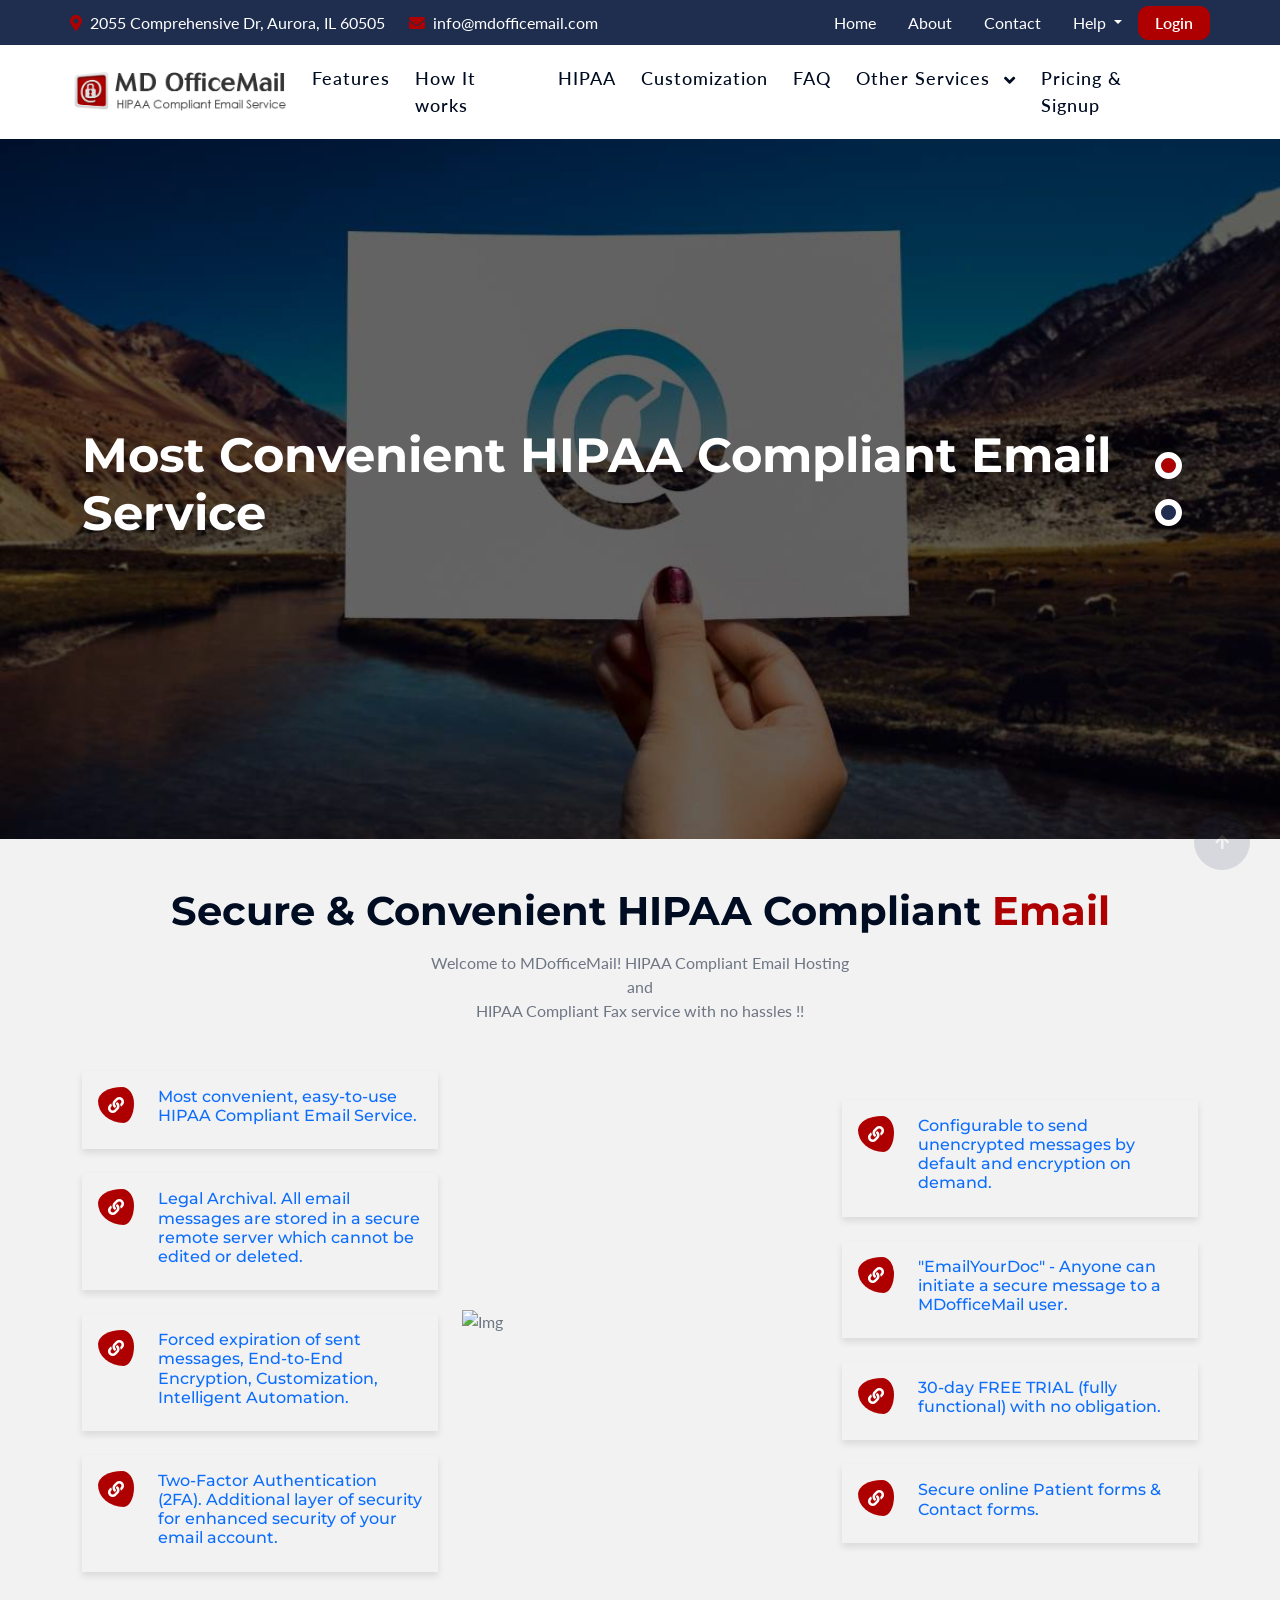
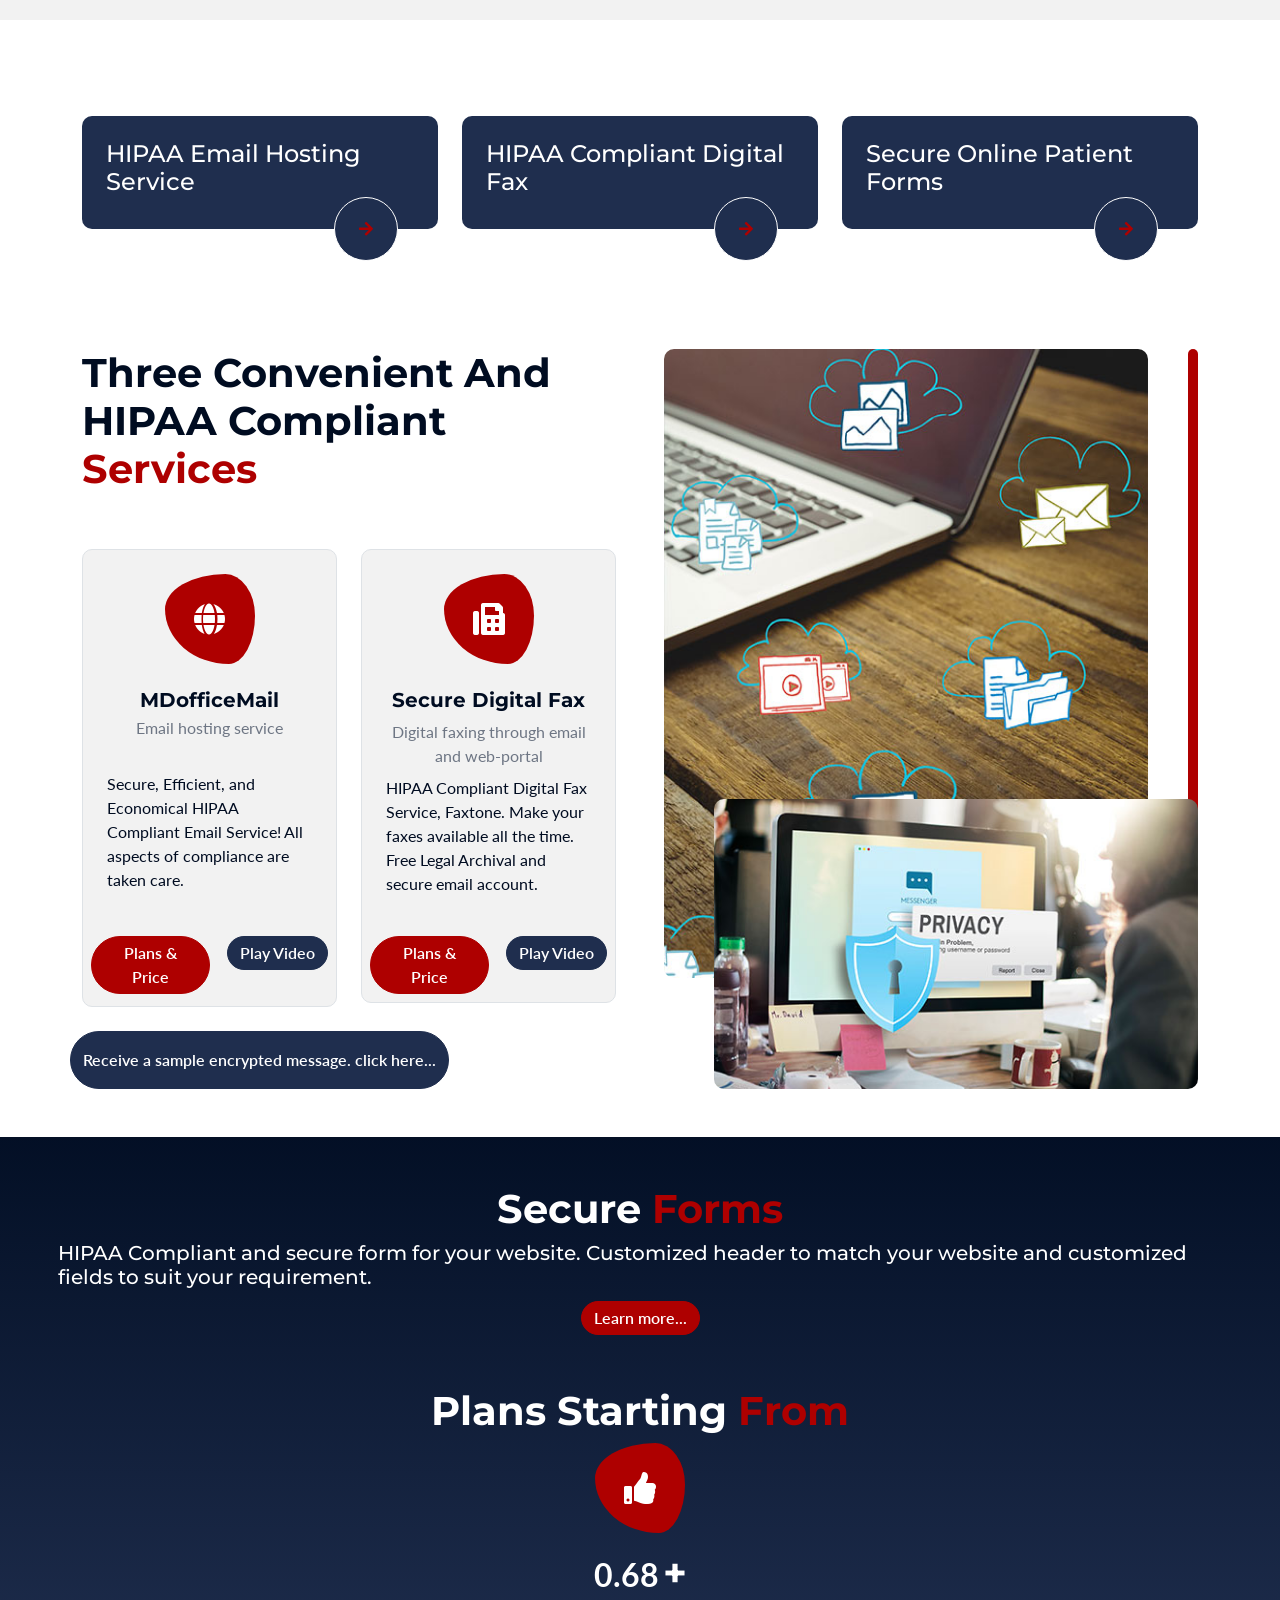
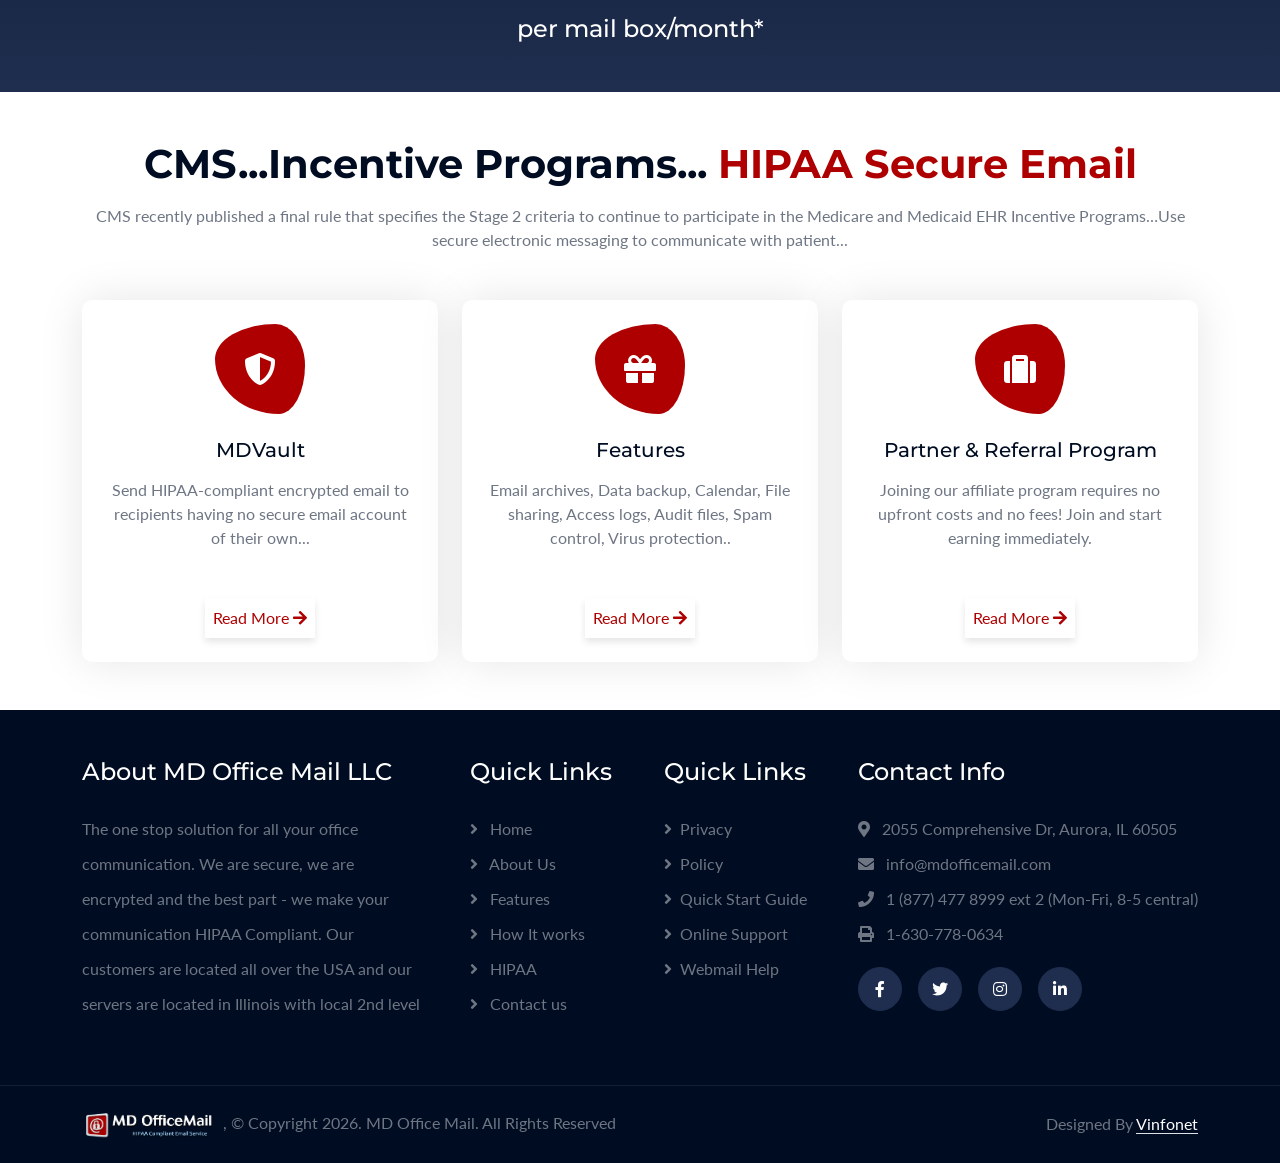
==== commit a88ad1f6: "html html" ====
--- a/mdofficemail2/index.html
+++ b/mdofficemail2/index.html
@@ -43,10 +43,15 @@
     <!-- Spinner End -->
 
     <!-- Topbar Start -->
-    <div class="container-fluid topbar bg-secondary w-100">
+   
+    <!-- Topbar End -->
+
+    <!-- Navbar & Hero Start -->
+    <div class="container-fluid nav-bar sticky-top px-0 px-lg-0 py-0 py-lg-0">
+         <div class="container-fluid topbar bg-secondary w-100">
         <div class="container p-0">
             <div class="row gx-0 align-items-center" style="height: 45px;">
-                <div class="col-lg-8 text-center text-lg-start mb-lg-0">
+                <div class="col-lg-8 text-center text-lg-start mb-lg-0 d-none d-lg-block">
                     <div class="d-flex flex-wrap">
                         <a href="#" class="text-white me-4"><i class="fas fa-map-marker-alt text-primary me-2"></i>2055
                             Comprehensive Dr, Aurora, IL 60505</a>
@@ -73,19 +78,16 @@
                                 <a href="#" class="dropdown-item">Android Setup Guide </a>
                                 <a href="#" class="dropdown-item">Support Request </a>
                             </div>
-                        </div>     
+                        </div> 
+                         <a href="#" class="btn btn-primary  p-1 px-3">Login</a>    
                        
                     </div>
                 </div>
             </div>
         </div>
     </div>
-    <!-- Topbar End -->
-
-    <!-- Navbar & Hero Start -->
-    <div class="container-fluid nav-bar sticky-top px-0 px-lg-0 py-2 py-lg-0">
         <div class="container p-0">
-            <nav class="navbar navbar-expand-lg navbar-light">
+            <nav class="navbar navbar-expand-lg navbar-light p-0">
                 <a href="" class="navbar-brand p-0">
 
                     <img src="img/logo.png" alt="Logo">
@@ -114,7 +116,7 @@
 
                        
                     </div>
-                    <a href="#" class="btn btn-primary  p-2">Login</a>
+                   
                 </div>
             </nav>
         </div>
@@ -309,7 +311,7 @@
     </div>
     <!-- Secure & Convenient HIPAA Compliant Email End -->
  <!-- HIPAA Email Hosting Service  Start -->
-    <div class="container-fluid steps py-5">
+    <div class="container-fluid steps py-lg-5">
         <div class="container py-5">
           
          
@@ -341,7 +343,7 @@
     <!-- HIPAA Email Hosting Service  End -->
 
     <!-- Three convenient and HIPAA Compliant services Start -->
-    <div class="container-fluid overflow-hidden about py-5">
+    <div class="container-fluid overflow-hidden about py-0 pb-5">
         <div class="container ">
             <div class="row g-5">
                 <div class="col-xl-6 wow fadeInLeft" data-wow-delay="0.2s">
@@ -355,10 +357,13 @@
                             <div class="col-lg-6">
                                 <div class="about-item-inner border ">
                                     <div class="p-4">
-                                        <div class="about-icon mb-4">
+                                        <div class="w-100 d-flex justify-content-center align-items-center">
+                                            <div class="about-icon mb-4">
                                             <!-- <img src="img/about-icon-1.png" class="img-fluid w-50 h-50" alt="Icon"> -->
                                             <i class="fa fa-globe fa-2x text-white"></i>
+                                            </div>
                                         </div>
+                                       
                                         <h5 class="mb-1 fw-bold">MDofficeMail</h5>
                                         <p class="mb-0">Email hosting service </p>
                                         <br>
@@ -387,8 +392,10 @@
                                 <div class="about-item-inner border ">
 
                                     <div class="p-4">
+                                         <div class="w-100 d-flex justify-content-center align-items-center">
                                         <div class="about-icon mb-4">
                                             <i class="fa fa-fax fa-2x text-white"></i>
+                                        </div>
                                         </div>
                                         <h5 class=" fw-bold">Secure Digital Fax</h5>
                                         <p class="mb-0">Digital faxing through email and web-portal</p>
@@ -409,7 +416,7 @@
                                     </div>
                                 </div>
                             </div>
-                            <a href="#" class="btn btn-secondary rounded-pill d-flex justify-content-center py-3">
+                            <a href="#" class="btn btn-secondary rounded-pill d-flex justify-content-center py-3 w-auto">
  Receive a sample encrypted message. click here...</a>
                         </div>
 
@@ -797,48 +804,39 @@
                     <div class="footer-item d-flex flex-column">
                         <div class="footer-item">
                             <h4 class="text-white mb-4">About MD Office Mail LLC</h4>
-                           
+    
                             <p class="mb-3">
-                                The one stop solution for all your office communication. We are secure, we are encrypted and the best 
-                                part - we make your communication HIPAA Compliant. Our customers are located all over the USA and our servers are located in Illinois with local 2nd level
-
+                                The one stop solution for all your office communication. We are secure, we are encrypted and
+                                the best
+                                part - we make your communication HIPAA Compliant. Our customers are located all over the
+                                USA and our servers are located in Illinois with local 2nd level
+    
                             </p>
-                        <!-- <img src="img/logowit.png" class="img-fluid  w-75"/> -->
-                        </div>
-                       
+                            <!-- <img src="img/logowit.png" class="img-fluid  w-75"/> -->
+                        </div>
+    
                     </div>
                 </div>
                 <div class="col-md-6 col-lg-6 col-xl-2">
                     <div class="footer-item d-flex flex-column">
                         <h4 class="text-white mb-4">Quick Links</h4>
-                        <a href="#"><i class="fas fa-angle-right me-2"></i> Homw</a>
+                        <a href="#"><i class="fas fa-angle-right me-2"></i> Home</a>
                         <a href="#"><i class="fas fa-angle-right me-2"></i> About Us</a>
                         <a href="#"><i class="fas fa-angle-right me-2"></i> Features</a>
                         <a href="#"><i class="fas fa-angle-right me-2"></i> How It works</a>
-                        
+    
                         <a href="#"><i class="fas fa-angle-right me-2"></i> HIPAA</a>
-<a href="#"><i class="fas fa-angle-right me-2"></i> Contact us</a>
-
-
-
-
-                    </div>
-                </div>
-                <div class="col-md-6 col-lg-6 col-xl-2 p-0">
+                        <a href="#"><i class="fas fa-angle-right me-2"></i> Contact us</a>
+                    </div>
+                </div>
+                <div class="col-md-6 col-lg-6 col-xl-2">
                     <div class="footer-item d-flex flex-column">
-                        <h4 class="text-white mb-4">Business Hours</h4>
-                        <div class="mb-3">
-                            <h6 class="text-muted mb-0">Mon - Friday:</h6>
-                            <p class="text-white mb-0">09.00 am to 07.00 pm</p>
-                        </div>
-                        <div class="mb-3">
-                            <h6 class="text-muted mb-0">Saturday:</h6>
-                            <p class="text-white mb-0">10.00 am to 05.00 pm</p>
-                        </div>
-                        <!-- <div class="mb-3">
-                            <h6 class="text-muted mb-0">Vacation:</h6>
-                            <p class="text-white mb-0">All Sunday is our vacation</p>
-                        </div> -->
+                        <h4 class="text-white mb-4">Quick Links</h4>
+                        <a href="#"><i class="fas fa-angle-right me-2"></i>Privacy </a>
+                        <a href="#"><i class="fas fa-angle-right me-2"></i>Policy </a>
+                        <a href="#"><i class="fas fa-angle-right me-2"></i>Quick Start Guide </a>
+                        <a href="#"><i class="fas fa-angle-right me-2"></i>Online Support </a>
+                        <a href="#"><i class="fas fa-angle-right me-2"></i>Webmail Help</a>
                     </div>
                 </div>
                 <div class="col-md-6 col-lg-6 col-xl-4">
@@ -847,7 +845,7 @@
                         <a href="#"><i class="fa fa-map-marker-alt me-2"></i> 2055 Comprehensive Dr, Aurora, IL 60505</a>
                         <a href="mailto:info@example.com"><i class="fas fa-envelope me-2"></i> info@mdofficemail.com</a>
                         <a href="tel:+"><i class="fas fa-phone me-2"></i> 1 (877) 477 8999 ext 2
-(Mon-Fri, 8-5 central) </a>
+                            (Mon-Fri, 8-5 central) </a>
                         <a href="tel:+012 345 67890" class="mb-3"><i class="fas fa-print me-2"></i> 1-630-778-0634</a>
                         <div class="d-flex">
                             <a class="btn btn-secondary btn-md-square rounded-circle me-3" href=""><i
@@ -863,7 +861,7 @@
                 </div>
             </div>
         </div>
-    </div> 
+    </div>
     <!-- Footer End -->
 
     <!-- Copyright Start -->
--- a/mdofficemail2/css/style.css
+++ b/mdofficemail2/css/style.css
@@ -996,17 +996,43 @@
 
 /* // Extra small devices (portrait phones, less than 576px) */
 @media (max-width: 575.98px) { 
-
+.sticky-top .navbar-light .navbar-nav .nav-link {
+    padding: 4px 10px;
+    border-bottom: solid 1px #ddd;
+    font-size: 14px;
+}
+.dropdown-item{ 
+     border-bottom: solid 1px #ddd; 
+}
+.topbar .nav-link{ padding: 5px;}
+ 
  }
 
 /* // Small devices (landscape phones, 576px and up) */
 @media (min-width: 576px) and (max-width: 767.98px) { 
 
+.sticky-top .navbar-light .navbar-nav .nav-link {
+    padding: 4px 5px;
+    border-bottom: solid 1px #ddd;
+    font-size: 14px;
+}
+.dropdown-item{ 
+     border-bottom: solid 1px #ddd; 
+}
+.topbar .nav-link{ padding: 5px;}
  }
 
 /* // Medium devices (tablets, 768px and up) */
 @media (min-width: 768px) and (max-width: 991.98px) { 
-
+.sticky-top .navbar-light .navbar-nav .nav-link {
+    padding: 4px 5px;
+    border-bottom: solid 1px #ddd;
+    font-size: 16px;
+}
+.dropdown-item{ 
+     border-bottom: solid 1px #ddd; 
+}
+.topbar .nav-link{ padding: 5px;}
  }
 
 /* // Large devices (desktops, 992px and up) */
